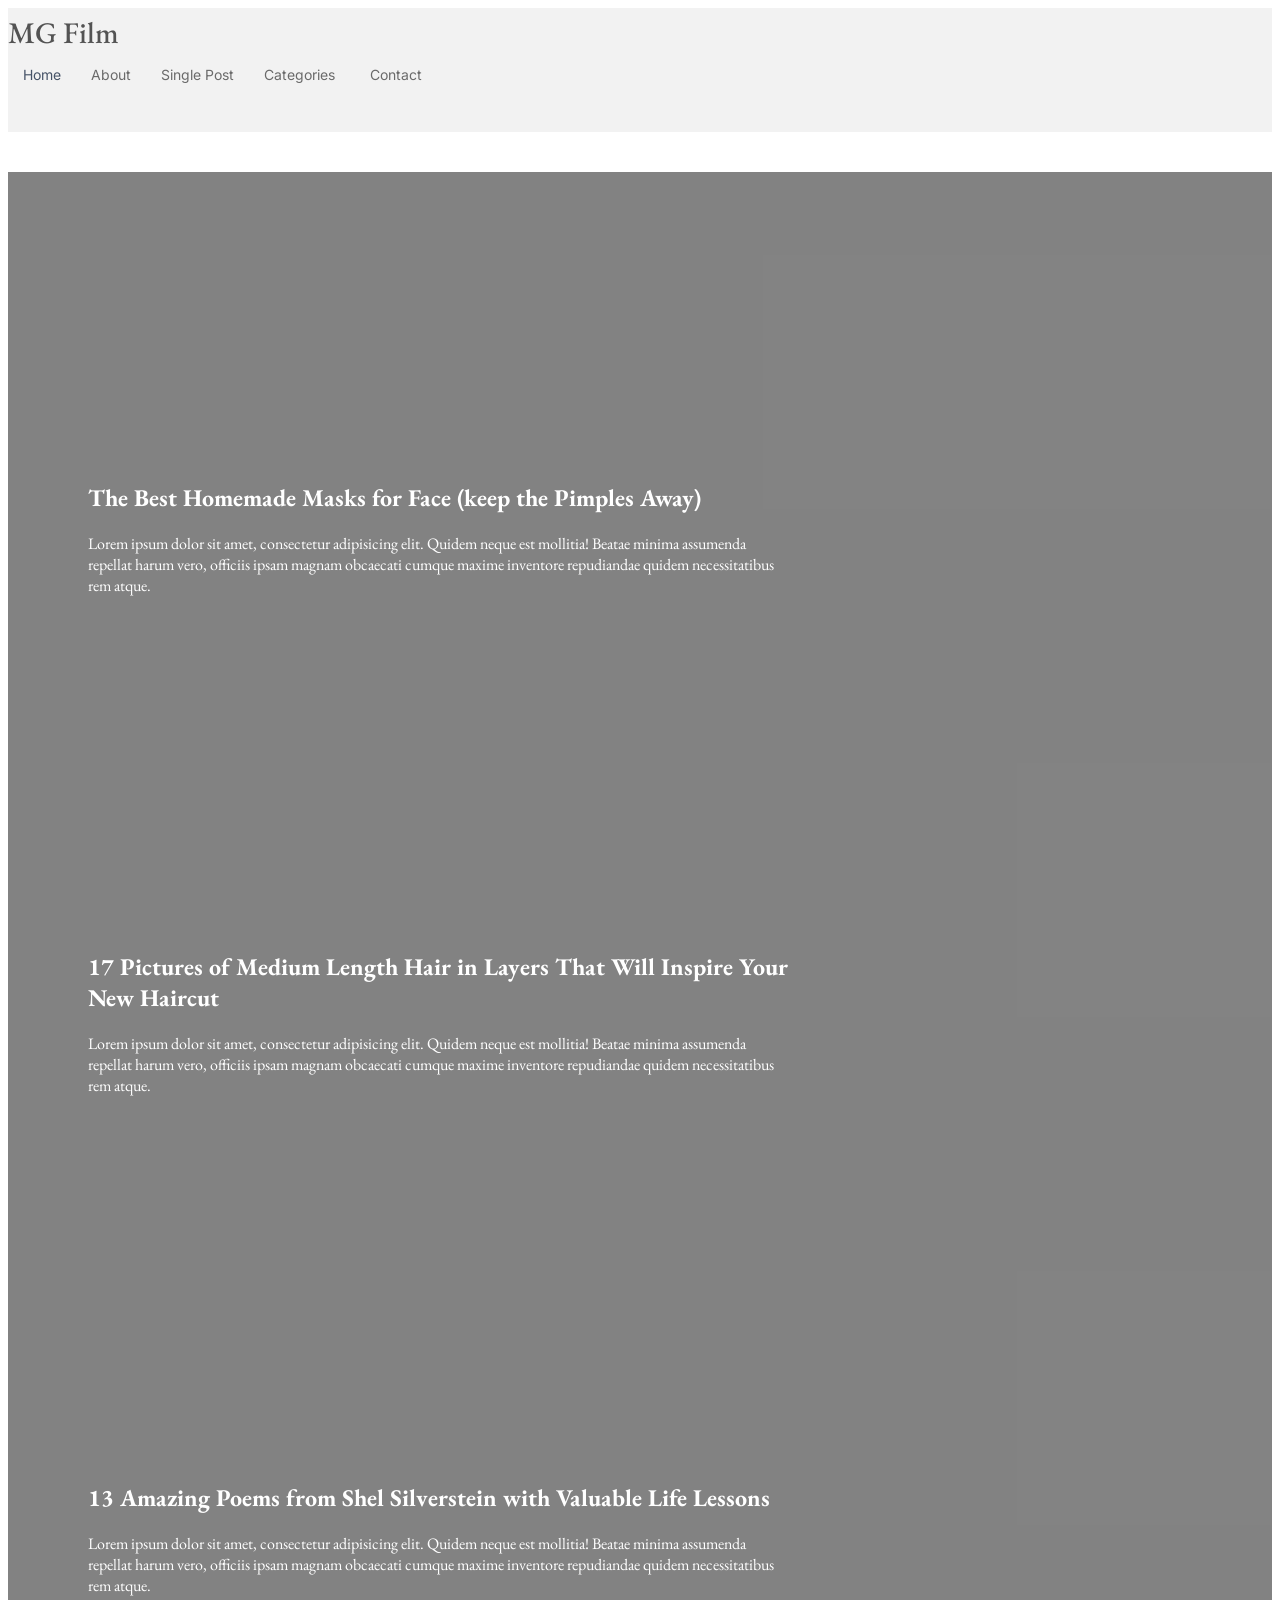
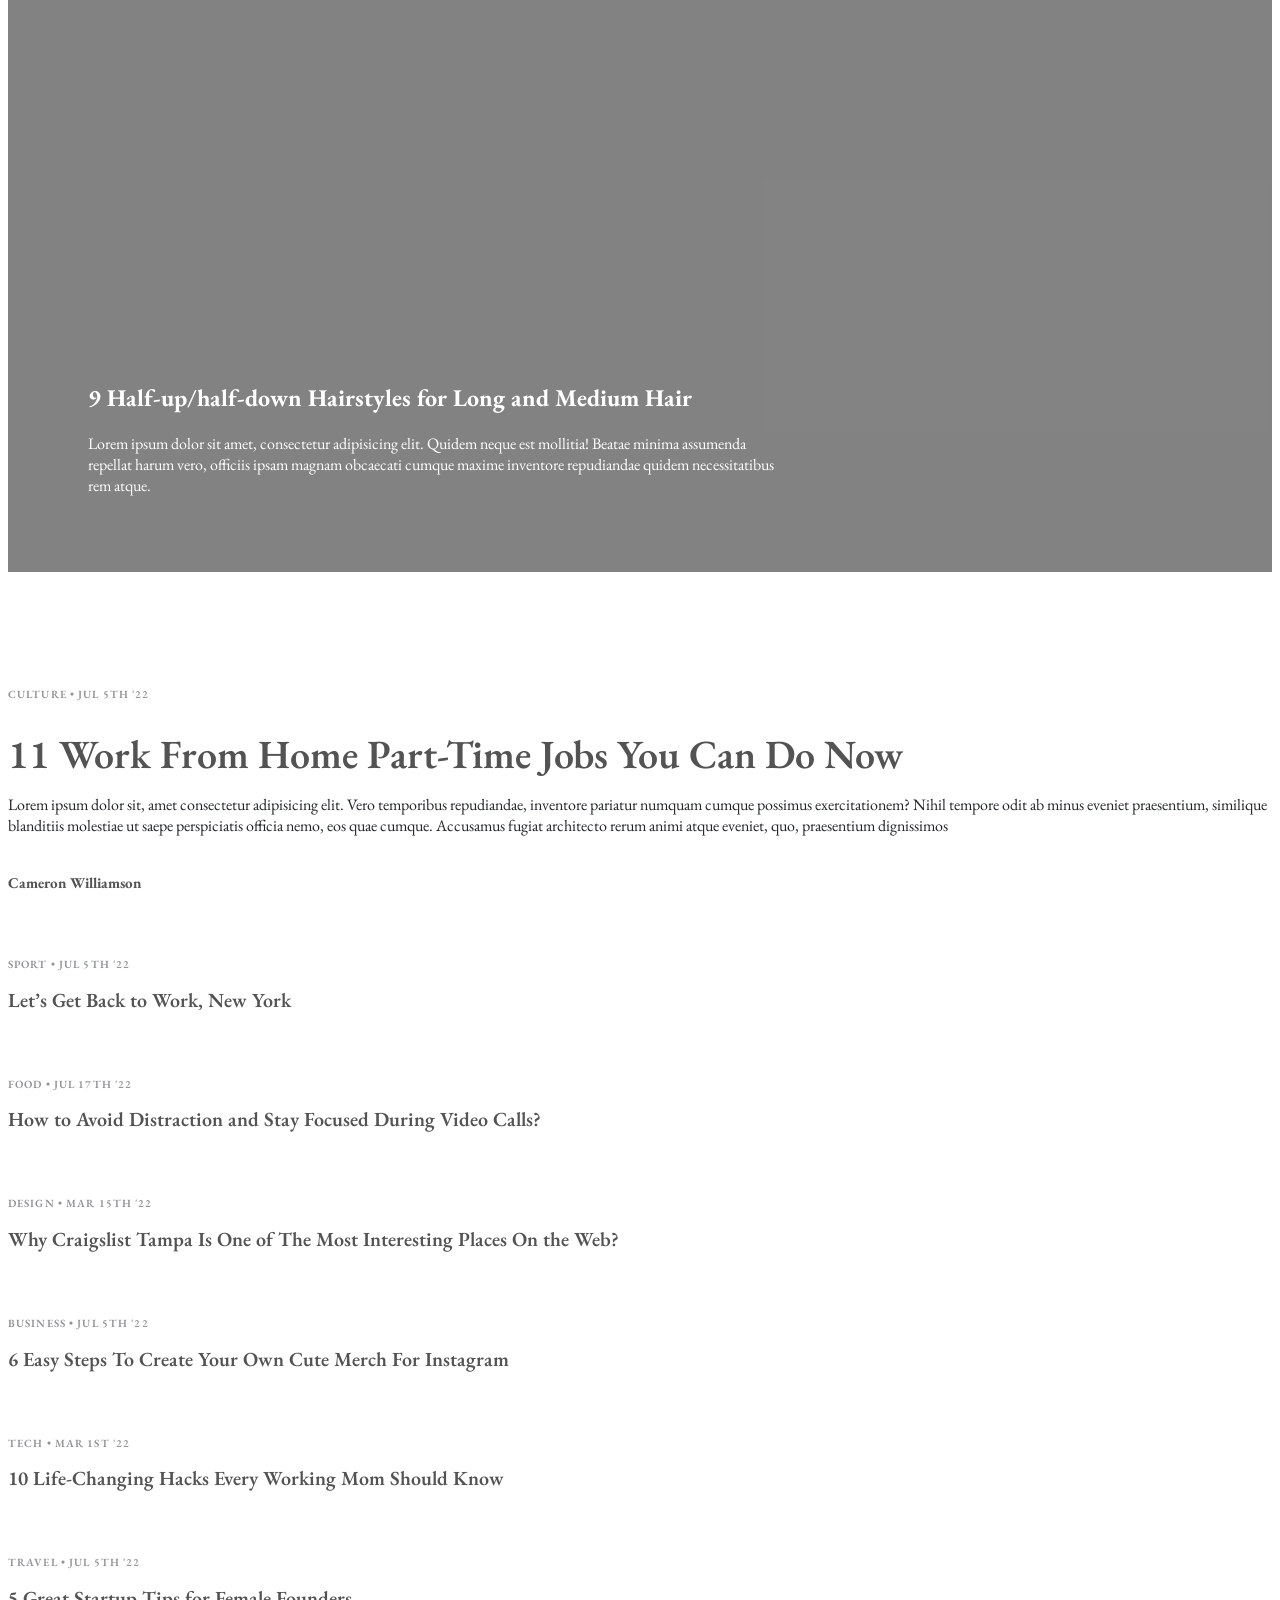
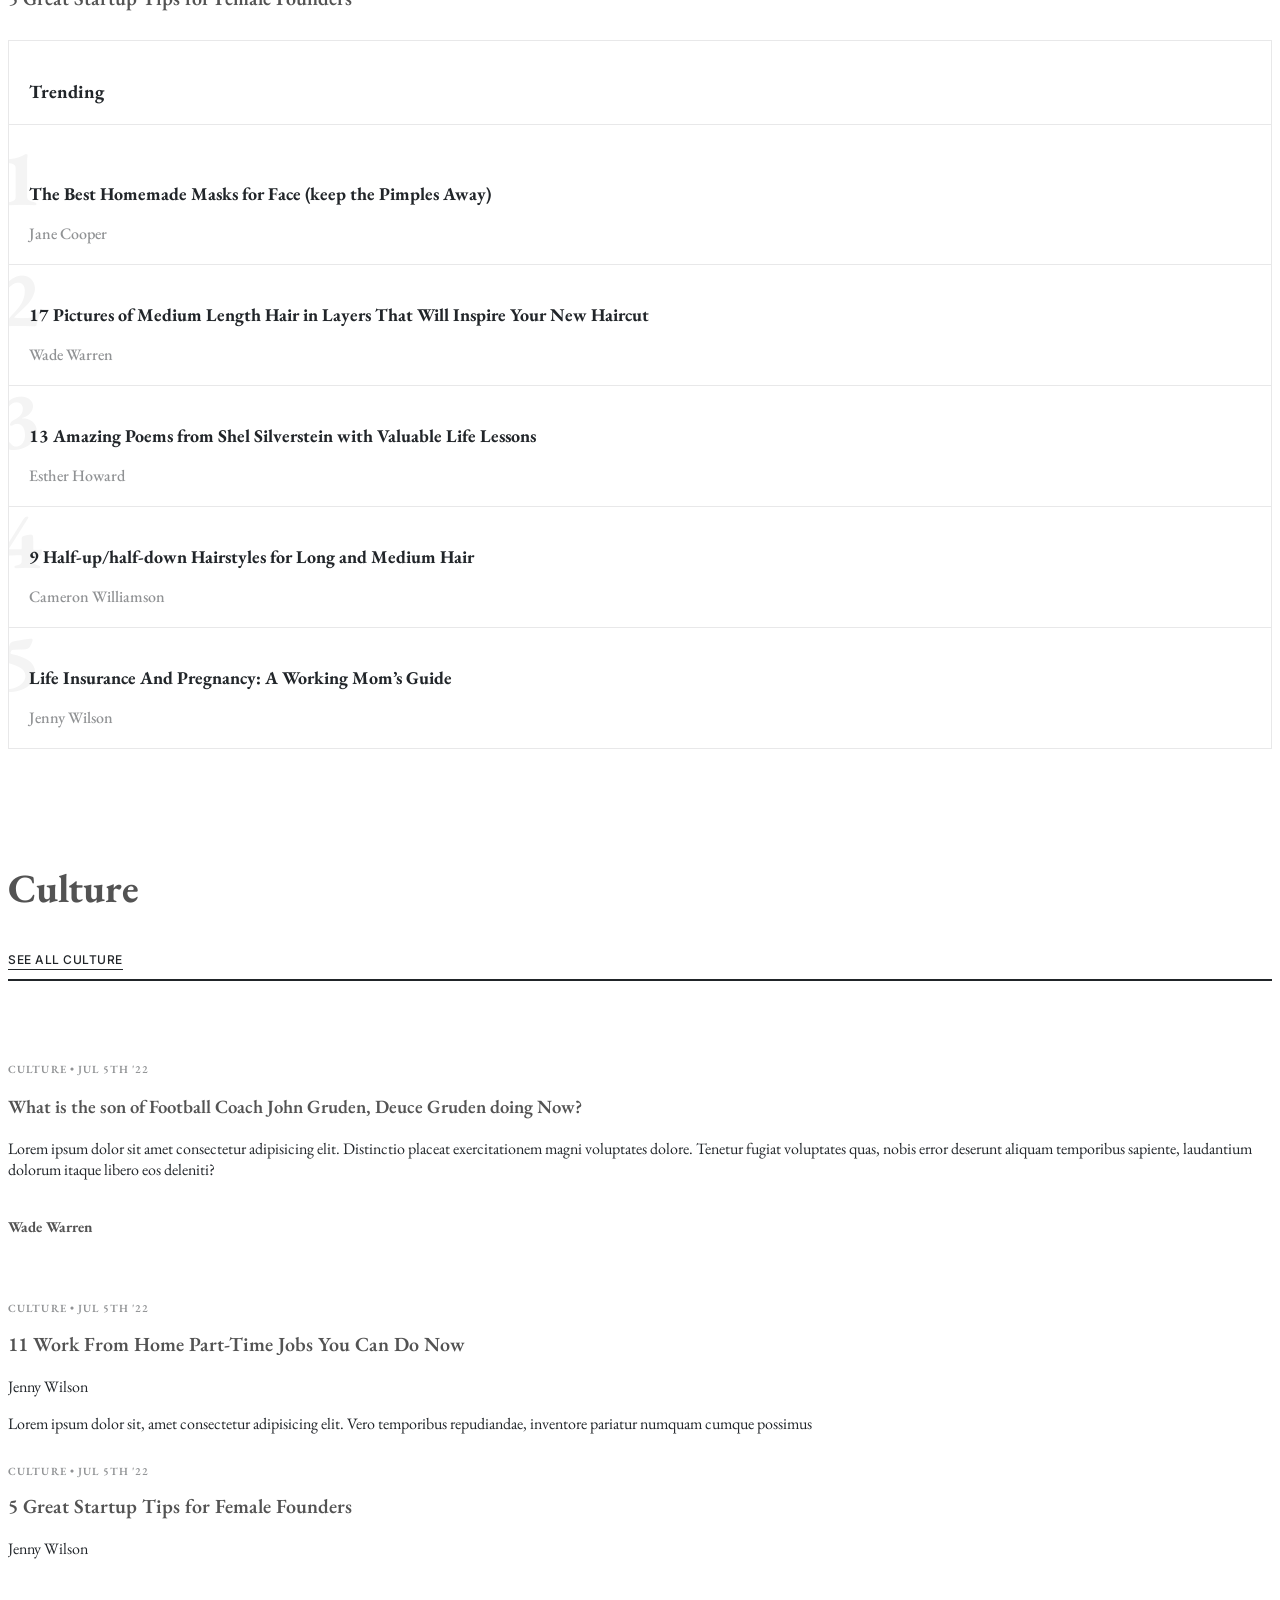
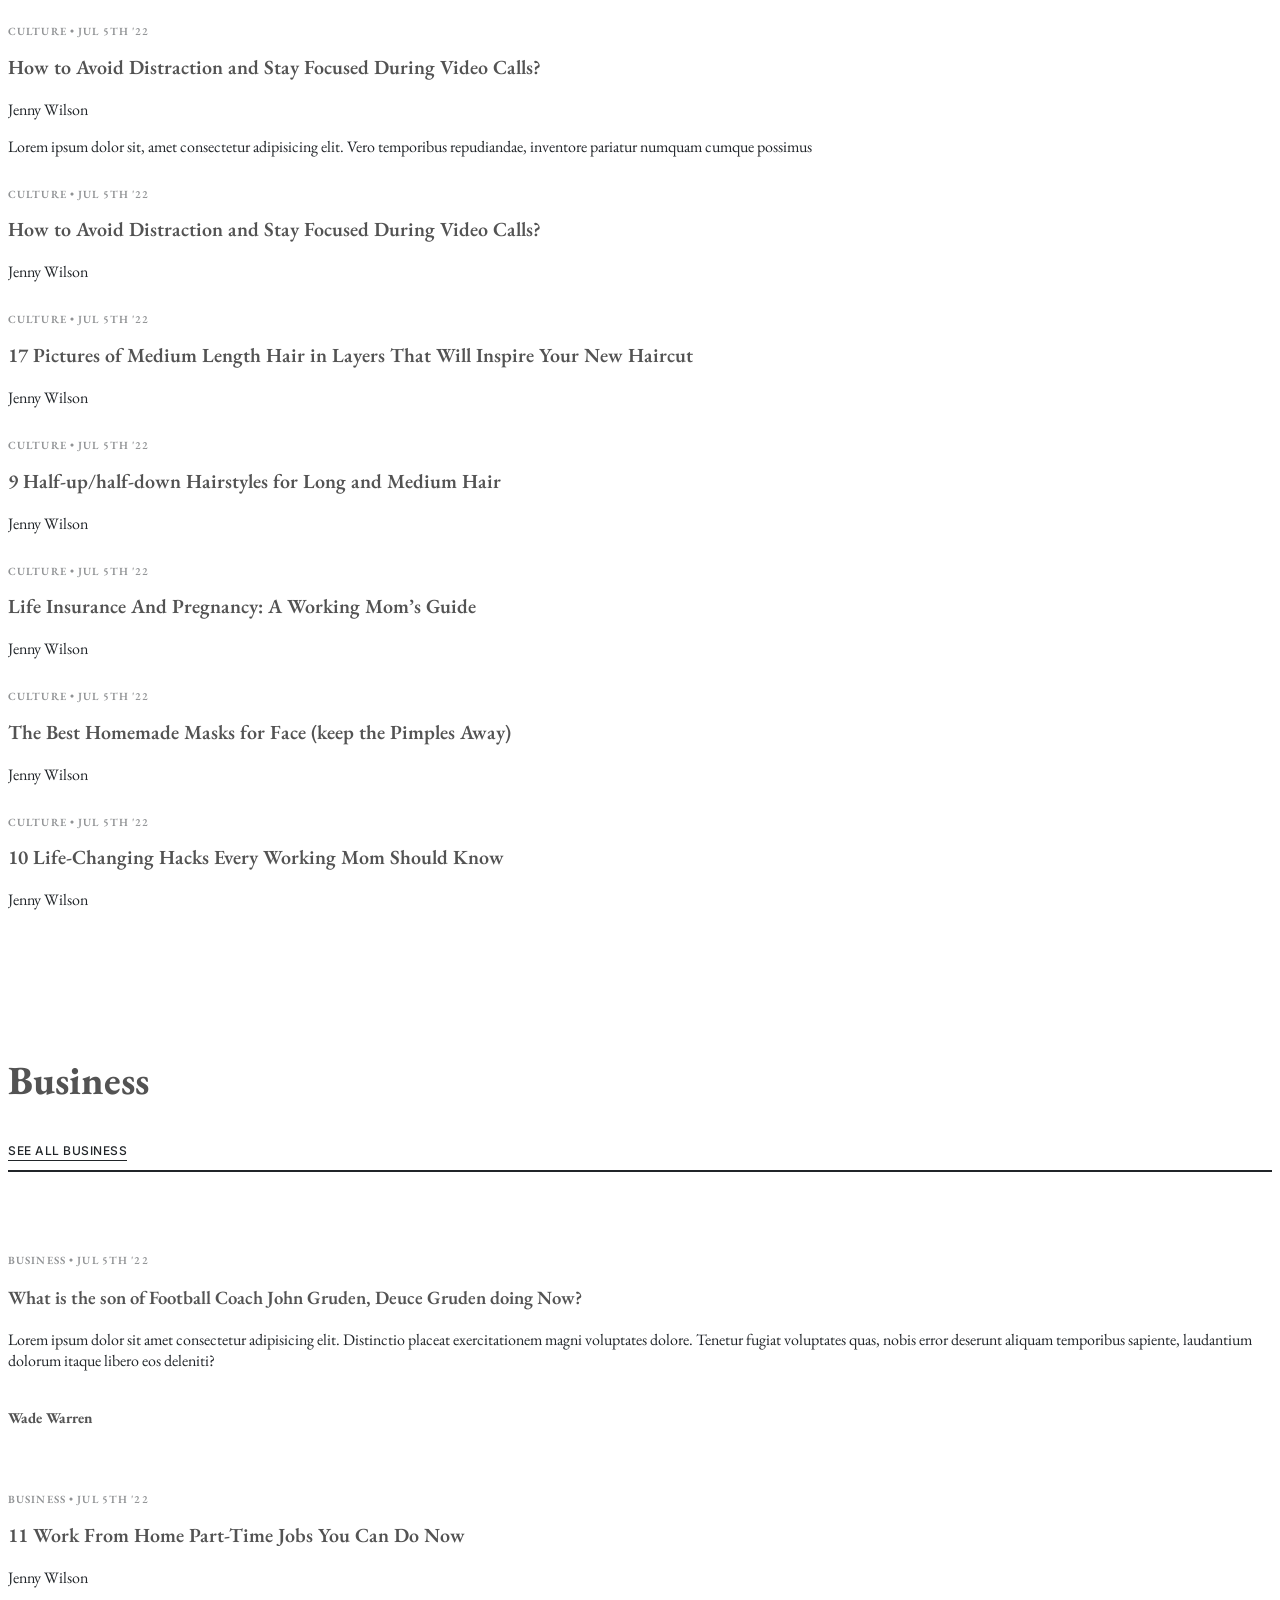
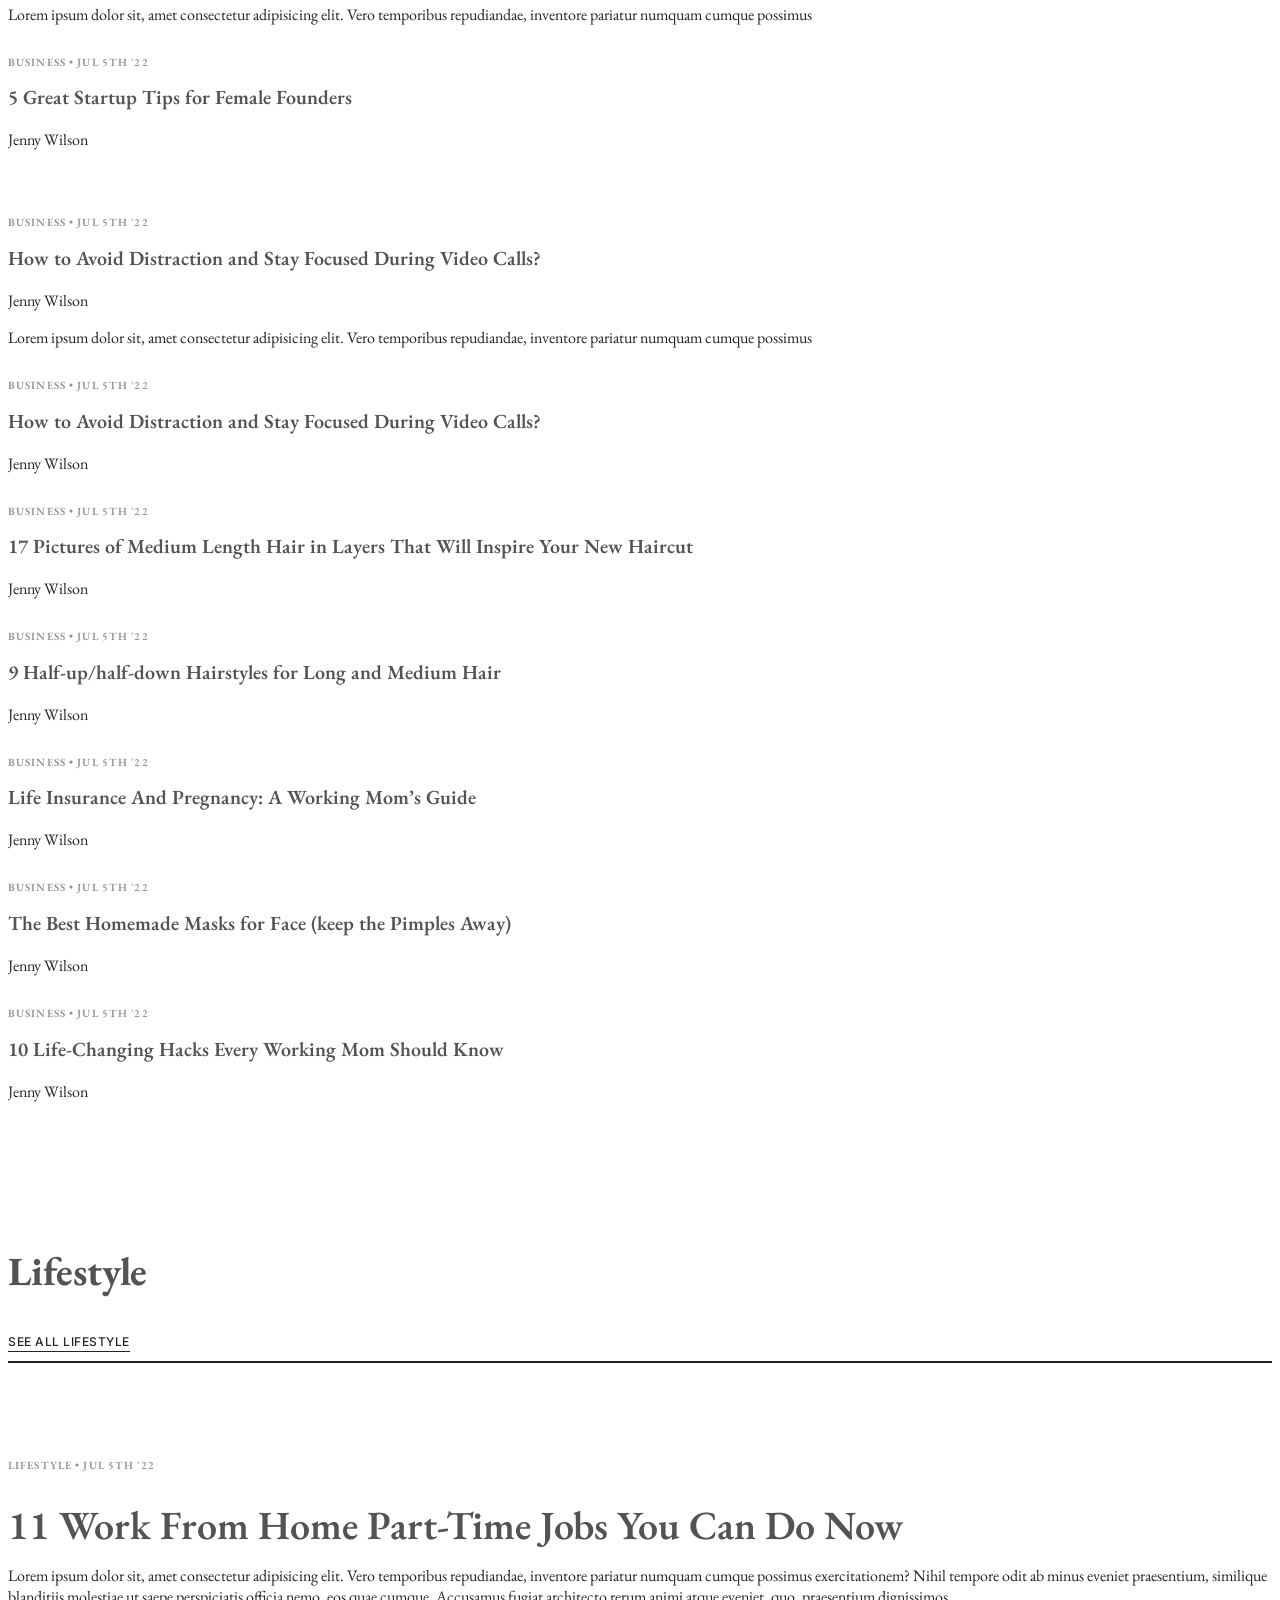
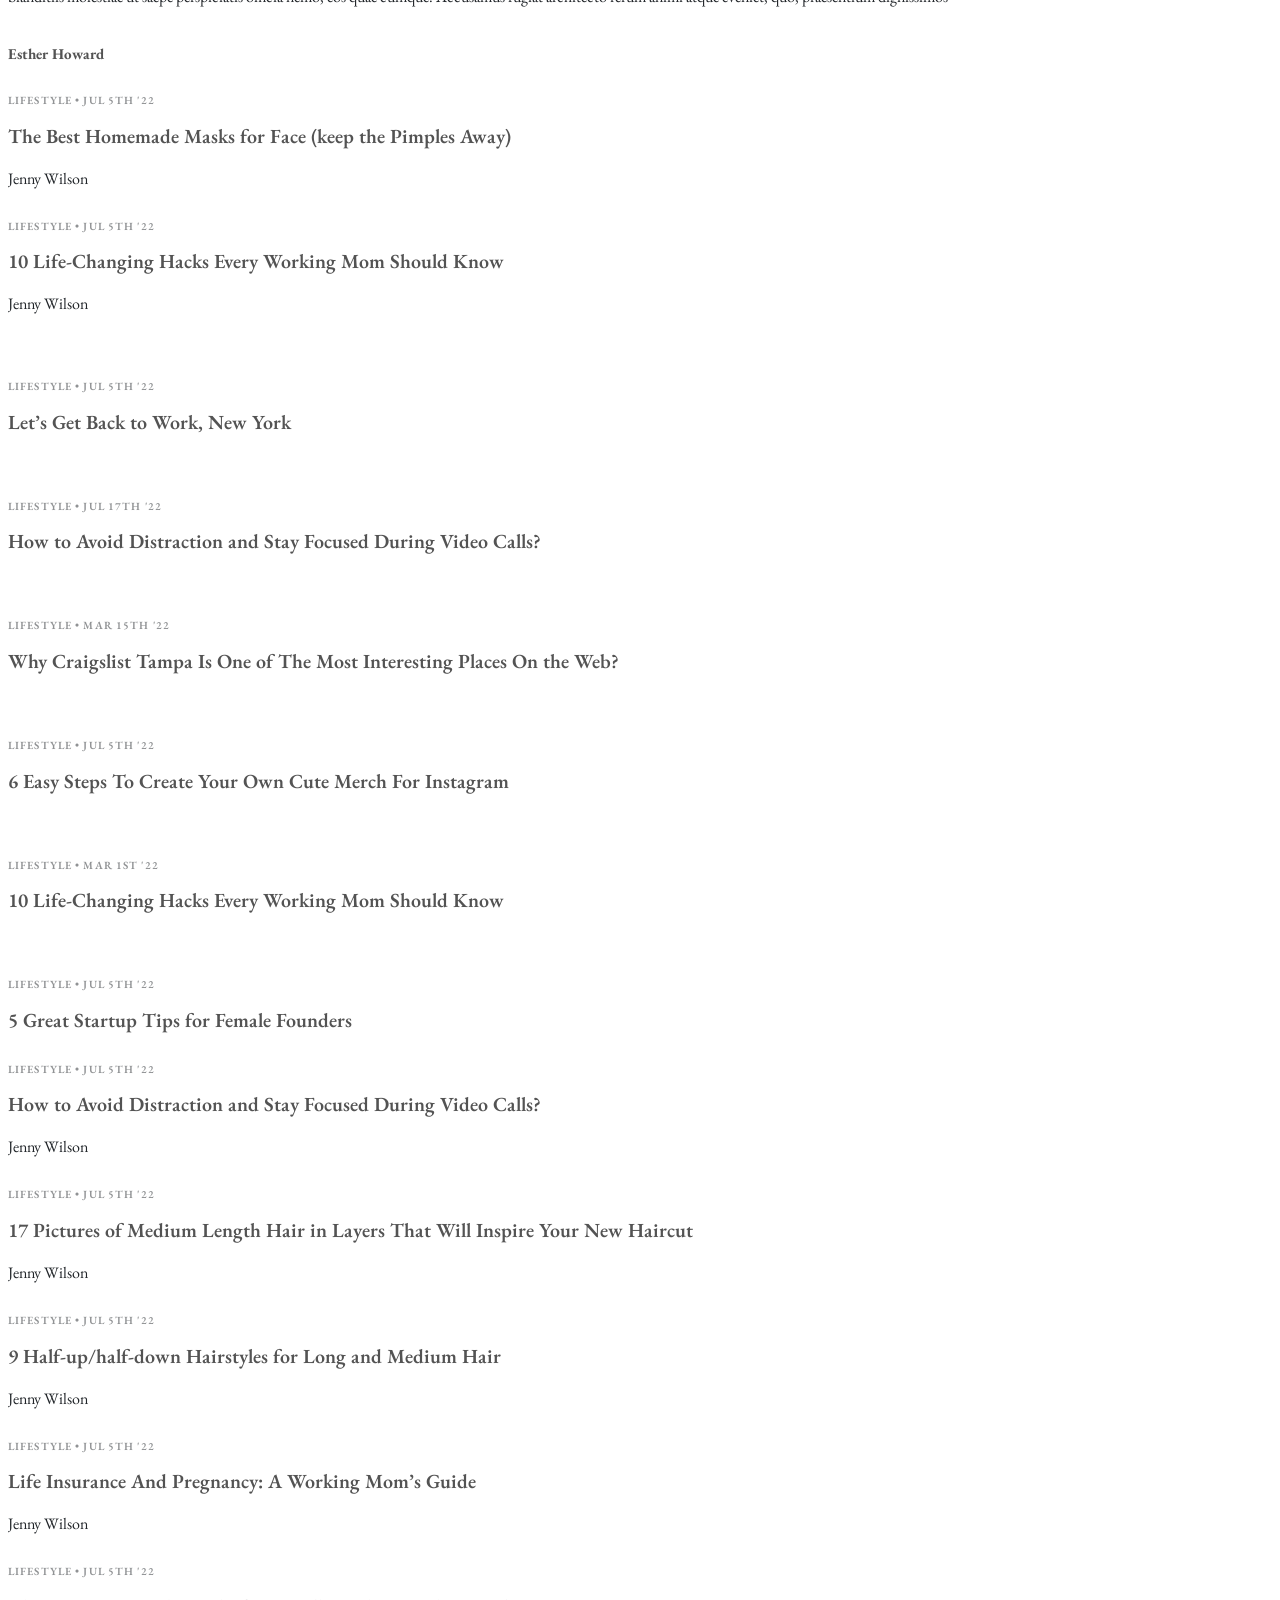
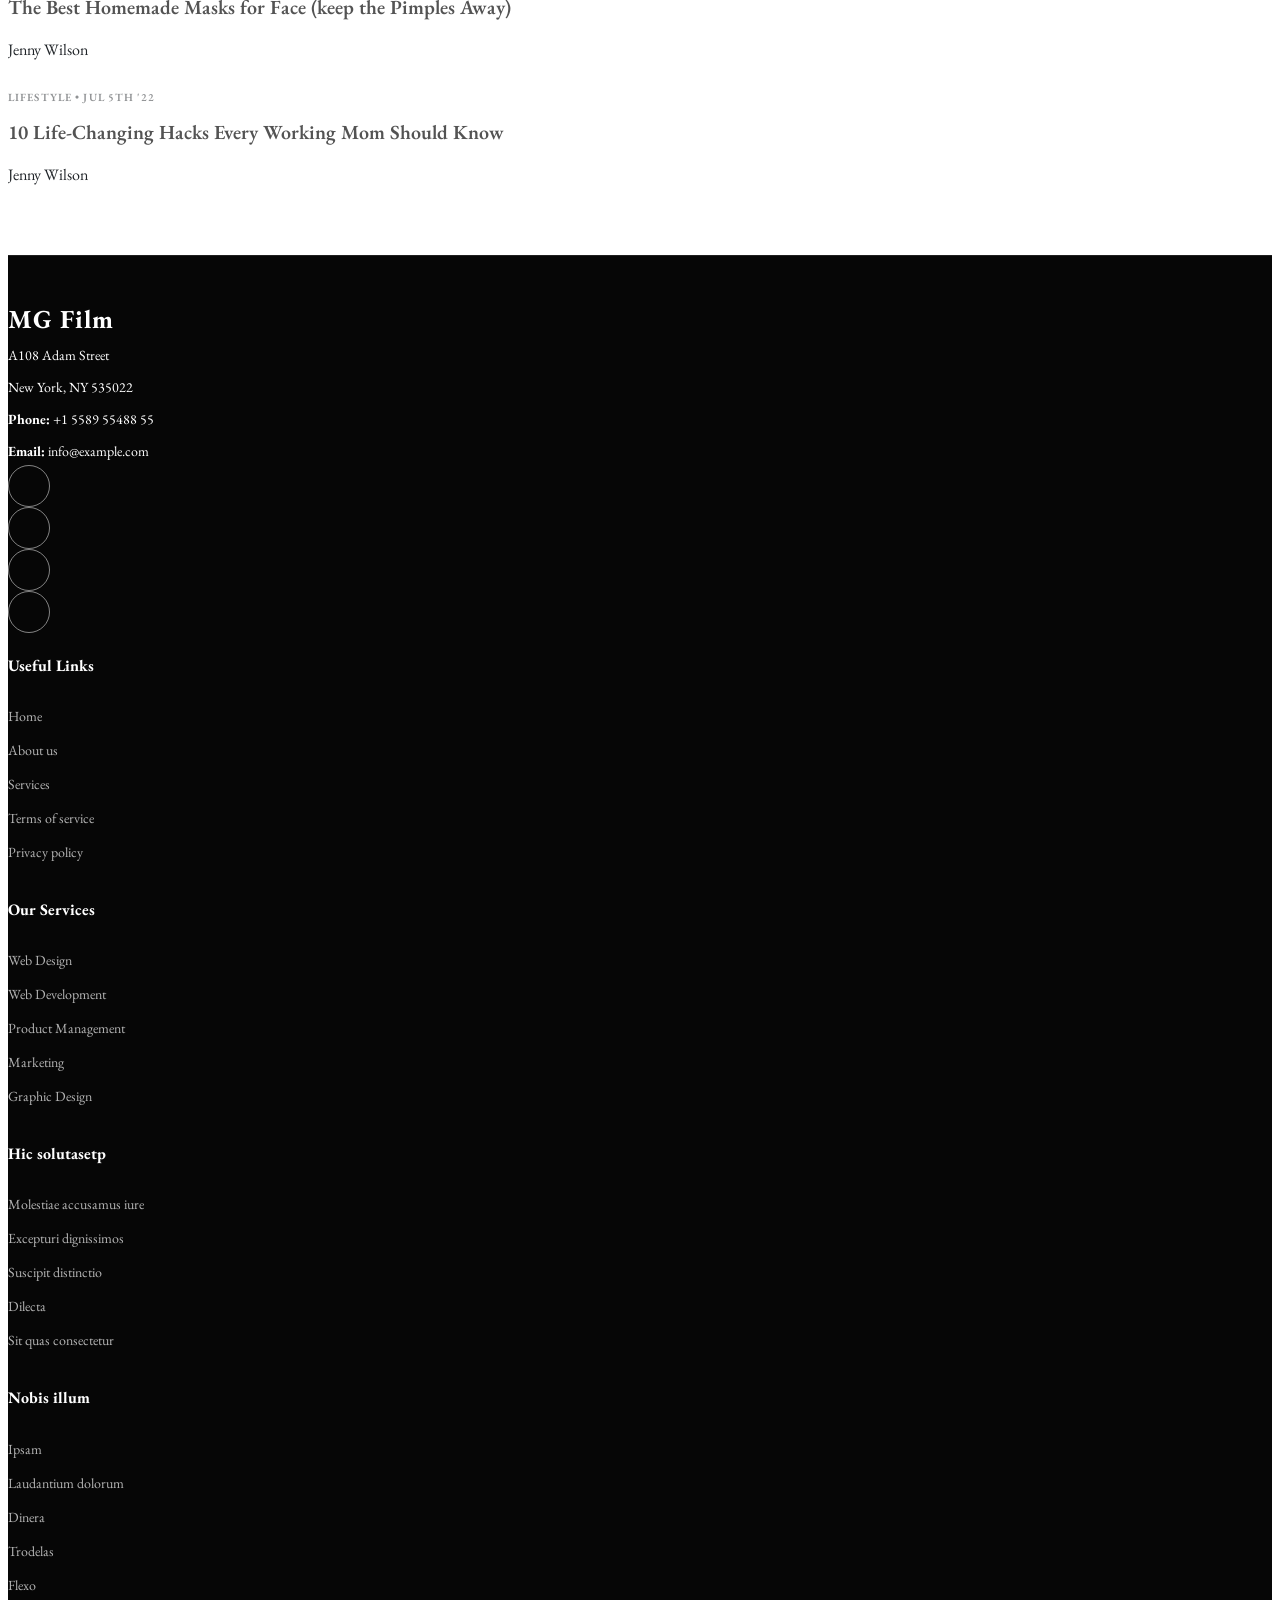
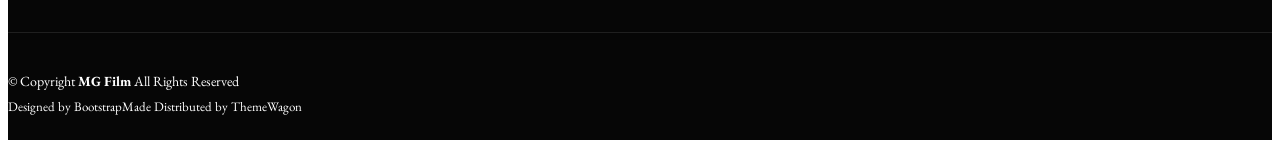
==== index.html @ 48bf92ce "teste sur une basse de donne sql" ====
<!DOCTYPE html>
<html lang="en">
<head>
  <meta charset="utf-8">
  <meta content="width=device-width, initial-scale=1.0" name="viewport">
  <title>MG Film </title>
  <meta name="description" content="">
  <meta name="keywords" content="">

  <!-- Favicons -->
  <link href="assets/img/favicon.png" rel="icon">
  <link href="assets/img/apple-touch-icon.png" rel="apple-touch-icon">

  <!-- Fonts -->
  <link href="https://fonts.googleapis.com" rel="preconnect">
  <link href="https://fonts.gstatic.com" rel="preconnect" crossorigin>
  <link href="https://fonts.googleapis.com/css2?family=Inter:wght@100;200;300;400;500;600;700;800;900&family=EB+Garamond:ital,wght@0,400;0,500;0,600;0,700;0,800;1,400;1,500;1,600;1,700;1,800&display=swap" rel="stylesheet">

  <!-- Vendor CSS Files -->
  <link href="assets/vendor/bootstrap/css/bootstrap.min.css" rel="stylesheet">
  <link href="assets/vendor/bootstrap-icons/bootstrap-icons.css" rel="stylesheet">
  <link href="assets/vendor/aos/aos.css" rel="stylesheet">
  <link href="assets/vendor/swiper/swiper-bundle.min.css" rel="stylesheet">

  <!-- Main CSS File -->
  <link href="assets/css/main.css" rel="stylesheet">

 
</head>

<body class="index-page">

  <header id="header" class="header d-flex align-items-center sticky-top">
    <div class="container position-relative d-flex align-items-center justify-content-between">

      <a href="index.html" class="logo d-flex align-items-center me-auto me-xl-0">
        <!-- Uncomment the line below if you also wish to use an image logo -->
        <!-- <img src="assets/img/logo.png" alt=""> -->
        <h1 class="sitename">MG Film</h1>
      </a>

      <nav id="navmenu" class="navmenu">
        <ul>
          <li><a href="index.html" class="active">Home</a></li>
          <li><a href="about.html">About</a></li>
          <li><a href="single-post.html">Single Post</a></li>
          <li class="dropdown"><a href="#"><span>Categories</span> <i class="bi bi-chevron-down toggle-dropdown"></i></a>
            <ul>
              <li><a href="category.html">Category 1</a></li>
              <li class="dropdown"><a href="#"><span>Deep Dropdown</span> <i class="bi bi-chevron-down toggle-dropdown"></i></a>
                <ul>
                  <li><a href="#">Deep Dropdown 1</a></li>
                  <li><a href="#">Deep Dropdown 2</a></li>
                  <li><a href="#">Deep Dropdown 3</a></li>
                  <li><a href="#">Deep Dropdown 4</a></li>
                  <li><a href="#">Deep Dropdown 5</a></li>
                </ul>
              </li>
              <li><a href="category.html">Category 2</a></li>
              <li><a href="category.html">Category 3</a></li>
              <li><a href="category.html">Category 4</a></li>
            </ul>
          </li>
          <li><a href="contact.html">Contact</a></li>
        </ul>
        <i class="mobile-nav-toggle d-xl-none bi bi-list"></i>
      </nav>

      <div class="header-social-links">
        <a href="#" class="twitter"><i class="bi bi-twitter-x"></i></a>
        <a href="#" class="facebook"><i class="bi bi-facebook"></i></a>
        <a href="#" class="instagram"><i class="bi bi-instagram"></i></a>
        <a href="#" class="linkedin"><i class="bi bi-linkedin"></i></a>
      </div>

    </div>
  </header>

  <main class="main">

    <!-- Slider Section -->
    <section id="slider" class="slider section dark-background">

      <div class="container" data-aos="fade-up" data-aos-delay="100">

        <div class="swiper init-swiper">

          <script type="application/json" class="swiper-config">
            {
              "loop": true,
              "speed": 600,
              "autoplay": {
                "delay": 5000
              },
              "slidesPerView": "auto",
              "centeredSlides": true,
              "pagination": {
                "el": ".swiper-pagination",
                "type": "bullets",
                "clickable": true
              },
              "navigation": {
                "nextEl": ".swiper-button-next",
                "prevEl": ".swiper-button-prev"
              }
            }
          </script>

          <div class="swiper-wrapper">

            <div class="swiper-slide" style="background-image: url('assets/img/post-slide-1.jpg');">
              <div class="content">
                <h2><a href="single-post.html">The Best Homemade Masks for Face (keep the Pimples Away)</a></h2>
                <p>Lorem ipsum dolor sit amet, consectetur adipisicing elit. Quidem neque est mollitia! Beatae minima assumenda repellat harum vero, officiis ipsam magnam obcaecati cumque maxime inventore repudiandae quidem necessitatibus rem atque.</p>
              </div>
            </div>

            <div class="swiper-slide" style="background-image: url('assets/img/post-slide-2.jpg');">
              <div class="content">
                <h2><a href="single-post.html">17 Pictures of Medium Length Hair in Layers That Will Inspire Your New Haircut</a></h2>
                <p>Lorem ipsum dolor sit amet, consectetur adipisicing elit. Quidem neque est mollitia! Beatae minima assumenda repellat harum vero, officiis ipsam magnam obcaecati cumque maxime inventore repudiandae quidem necessitatibus rem atque.</p>
              </div>
            </div>

            <div class="swiper-slide" style="background-image: url('assets/img/post-slide-3.jpg');">
              <div class="content">
                <h2><a href="single-post.html">13 Amazing Poems from Shel Silverstein with Valuable Life Lessons</a></h2>
                <p>Lorem ipsum dolor sit amet, consectetur adipisicing elit. Quidem neque est mollitia! Beatae minima assumenda repellat harum vero, officiis ipsam magnam obcaecati cumque maxime inventore repudiandae quidem necessitatibus rem atque.</p>
              </div>
            </div>

            <div class="swiper-slide" style="background-image: url('assets/img/post-slide-4.jpg');">
              <div class="content">
                <h2><a href="single-post.html">9 Half-up/half-down Hairstyles for Long and Medium Hair</a></h2>
                <p>Lorem ipsum dolor sit amet, consectetur adipisicing elit. Quidem neque est mollitia! Beatae minima assumenda repellat harum vero, officiis ipsam magnam obcaecati cumque maxime inventore repudiandae quidem necessitatibus rem atque.</p>
              </div>
            </div>
          </div>

          <div class="swiper-button-next"></div>
          <div class="swiper-button-prev"></div>

          <div class="swiper-pagination"></div>
        </div>

      </div>

    </section><!-- /Slider Section -->

    <!-- Trending Category Section -->
    <section id="trending-category" class="trending-category section">

      <div class="container" data-aos="fade-up" data-aos-delay="100">

        <div class="container" data-aos="fade-up">
          <div class="row g-5">
            <div class="col-lg-4">

              <div class="post-entry lg">
                <a href="blog-details.html"><img src="assets/img/post-landscape-1.jpg" alt="" class="img-fluid"></a>
                <div class="post-meta"><span class="date">Culture</span> <span class="mx-1">•</span> <span>Jul 5th '22</span></div>
                <h2><a href="blog-details.html">11 Work From Home Part-Time Jobs You Can Do Now</a></h2>
                <p class="mb-4 d-block">Lorem ipsum dolor sit, amet consectetur adipisicing elit. Vero temporibus repudiandae, inventore pariatur numquam cumque possimus exercitationem? Nihil tempore odit ab minus eveniet praesentium, similique blanditiis molestiae ut saepe perspiciatis officia nemo, eos quae cumque. Accusamus fugiat architecto rerum animi atque eveniet, quo, praesentium dignissimos</p>

                <div class="d-flex align-items-center author">
                  <div class="photo"><img src="assets/img/person-1.jpg" alt="" class="img-fluid"></div>
                  <div class="name">
                    <h3 class="m-0 p-0">Cameron Williamson</h3>
                  </div>
                </div>
              </div>

            </div>

            <div class="col-lg-8">
              <div class="row g-5">
                <div class="col-lg-4 border-start custom-border">
                  <div class="post-entry">
                    <a href="blog-details.html"><img src="assets/img/post-landscape-2.jpg" alt="" class="img-fluid"></a>
                    <div class="post-meta"><span class="date">Sport</span> <span class="mx-1">•</span> <span>Jul 5th '22</span></div>
                    <h2><a href="blog-details.html">Let’s Get Back to Work, New York</a></h2>
                  </div>
                  <div class="post-entry">
                    <a href="blog-details.html"><img src="assets/img/post-landscape-5.jpg" alt="" class="img-fluid"></a>
                    <div class="post-meta"><span class="date">Food</span> <span class="mx-1">•</span> <span>Jul 17th '22</span></div>
                    <h2><a href="blog-details.html">How to Avoid Distraction and Stay Focused During Video Calls?</a></h2>
                  </div>
                  <div class="post-entry">
                    <a href="blog-details.html"><img src="assets/img/post-landscape-7.jpg" alt="" class="img-fluid"></a>
                    <div class="post-meta"><span class="date">Design</span> <span class="mx-1">•</span> <span>Mar 15th '22</span></div>
                    <h2><a href="blog-details.html">Why Craigslist Tampa Is One of The Most Interesting Places On the Web?</a></h2>
                  </div>
                </div>
                <div class="col-lg-4 border-start custom-border">
                  <div class="post-entry">
                    <a href="blog-details.html"><img src="assets/img/post-landscape-3.jpg" alt="" class="img-fluid"></a>
                    <div class="post-meta"><span class="date">Business</span> <span class="mx-1">•</span> <span>Jul 5th '22</span></div>
                    <h2><a href="blog-details.html">6 Easy Steps To Create Your Own Cute Merch For Instagram</a></h2>
                  </div>
                  <div class="post-entry">
                    <a href="blog-details.html"><img src="assets/img/post-landscape-6.jpg" alt="" class="img-fluid"></a>
                    <div class="post-meta"><span class="date">Tech</span> <span class="mx-1">•</span> <span>Mar 1st '22</span></div>
                    <h2><a href="blog-details.html">10 Life-Changing Hacks Every Working Mom Should Know</a></h2>
                  </div>
                  <div class="post-entry">
                    <a href="blog-details.html"><img src="assets/img/post-landscape-8.jpg" alt="" class="img-fluid"></a>
                    <div class="post-meta"><span class="date">Travel</span> <span class="mx-1">•</span> <span>Jul 5th '22</span></div>
                    <h2><a href="blog-details.html">5 Great Startup Tips for Female Founders</a></h2>
                  </div>
                </div>

                <!-- Trending Section -->
                <div class="col-lg-4">

                  <div class="trending">
                    <h3>Trending</h3>
                    <ul class="trending-post">
                      <li>
                        <a href="blog-details.html">
                          <span class="number">1</span>
                          <h3>The Best Homemade Masks for Face (keep the Pimples Away)</h3>
                          <span class="author">Jane Cooper</span>
                        </a>
                      </li>
                      <li>
                        <a href="blog-details.html">
                          <span class="number">2</span>
                          <h3>17 Pictures of Medium Length Hair in Layers That Will Inspire Your New Haircut</h3>
                          <span class="author">Wade Warren</span>
                        </a>
                      </li>
                      <li>
                        <a href="blog-details.html">
                          <span class="number">3</span>
                          <h3>13 Amazing Poems from Shel Silverstein with Valuable Life Lessons</h3>
                          <span class="author">Esther Howard</span>
                        </a>
                      </li>
                      <li>
                        <a href="blog-details.html">
                          <span class="number">4</span>
                          <h3>9 Half-up/half-down Hairstyles for Long and Medium Hair</h3>
                          <span class="author">Cameron Williamson</span>
                        </a>
                      </li>
                      <li>
                        <a href="blog-details.html">
                          <span class="number">5</span>
                          <h3>Life Insurance And Pregnancy: A Working Mom’s Guide</h3>
                          <span class="author">Jenny Wilson</span>
                        </a>
                      </li>
                    </ul>
                  </div>

                </div> <!-- End Trending Section -->
              </div>
            </div>

          </div> <!-- End .row -->
        </div>

      </div>

    </section><!-- /Trending Category Section -->

    <!-- Culture Category Section -->
    <section id="culture-category" class="culture-category section">

      <!-- Section Title -->
      <div class="container section-title" data-aos="fade-up">
        <div class="section-title-container d-flex align-items-center justify-content-between">
          <h2>Culture</h2>
          <p><a href="categories.html">See All Culture</a></p>
        </div>
      </div><!-- End Section Title -->

      <div class="container" data-aos="fade-up" data-aos-delay="100">

        <div class="row">
          <div class="col-md-9">

            <div class="d-lg-flex post-entry">
              <a href="blog-details.html" class="me-4 thumbnail mb-4 mb-lg-0 d-inline-block">
                <img src="assets/img/post-landscape-6.jpg" alt="" class="img-fluid">
              </a>
              <div>
                <div class="post-meta"><span class="date">Culture</span> <span class="mx-1">•</span> <span>Jul 5th '22</span></div>
                <h3><a href="blog-details.html">What is the son of Football Coach John Gruden, Deuce Gruden doing Now?</a></h3>
                <p>Lorem ipsum dolor sit amet consectetur adipisicing elit. Distinctio placeat exercitationem magni voluptates dolore. Tenetur fugiat voluptates quas, nobis error deserunt aliquam temporibus sapiente, laudantium dolorum itaque libero eos deleniti?</p>
                <div class="d-flex align-items-center author">
                  <div class="photo"><img src="assets/img/person-2.jpg" alt="" class="img-fluid"></div>
                  <div class="name">
                    <h3 class="m-0 p-0">Wade Warren</h3>
                  </div>
                </div>
              </div>
            </div>

            <div class="row">
              <div class="col-lg-4">
                <div class="post-list border-bottom">
                  <a href="blog-details.html"><img src="assets/img/post-landscape-1.jpg" alt="" class="img-fluid"></a>
                  <div class="post-meta"><span class="date">Culture</span> <span class="mx-1">•</span> <span>Jul 5th '22</span></div>
                  <h2 class="mb-2"><a href="blog-details.html">11 Work From Home Part-Time Jobs You Can Do Now</a></h2>
                  <span class="author mb-3 d-block">Jenny Wilson</span>
                  <p class="mb-4 d-block">Lorem ipsum dolor sit, amet consectetur adipisicing elit. Vero temporibus repudiandae, inventore pariatur numquam cumque possimus</p>
                </div>

                <div class="post-list">
                  <div class="post-meta"><span class="date">Culture</span> <span class="mx-1">•</span> <span>Jul 5th '22</span></div>
                  <h2 class="mb-2"><a href="blog-details.html">5 Great Startup Tips for Female Founders</a></h2>
                  <span class="author mb-3 d-block">Jenny Wilson</span>
                </div>
              </div>
              <div class="col-lg-8">
                <div class="post-list">
                  <a href="blog-details.html"><img src="assets/img/post-landscape-2.jpg" alt="" class="img-fluid"></a>
                  <div class="post-meta"><span class="date">Culture</span> <span class="mx-1">•</span> <span>Jul 5th '22</span></div>
                  <h2 class="mb-2"><a href="blog-details.html">How to Avoid Distraction and Stay Focused During Video Calls?</a></h2>
                  <span class="author mb-3 d-block">Jenny Wilson</span>
                  <p class="mb-4 d-block">Lorem ipsum dolor sit, amet consectetur adipisicing elit. Vero temporibus repudiandae, inventore pariatur numquam cumque possimus</p>
                </div>
              </div>
            </div>
          </div>

          <div class="col-md-3">
            <div class="post-list border-bottom">
              <div class="post-meta"><span class="date">Culture</span> <span class="mx-1">•</span> <span>Jul 5th '22</span></div>
              <h2 class="mb-2"><a href="blog-details.html">How to Avoid Distraction and Stay Focused During Video Calls?</a></h2>
              <span class="author mb-3 d-block">Jenny Wilson</span>
            </div>

            <div class="post-list border-bottom">
              <div class="post-meta"><span class="date">Culture</span> <span class="mx-1">•</span> <span>Jul 5th '22</span></div>
              <h2 class="mb-2"><a href="blog-details.html">17 Pictures of Medium Length Hair in Layers That Will Inspire Your New Haircut</a></h2>
              <span class="author mb-3 d-block">Jenny Wilson</span>
            </div>

            <div class="post-list border-bottom">
              <div class="post-meta"><span class="date">Culture</span> <span class="mx-1">•</span> <span>Jul 5th '22</span></div>
              <h2 class="mb-2"><a href="blog-details.html">9 Half-up/half-down Hairstyles for Long and Medium Hair</a></h2>
              <span class="author mb-3 d-block">Jenny Wilson</span>
            </div>

            <div class="post-list border-bottom">
              <div class="post-meta"><span class="date">Culture</span> <span class="mx-1">•</span> <span>Jul 5th '22</span></div>
              <h2 class="mb-2"><a href="blog-details.html">Life Insurance And Pregnancy: A Working Mom’s Guide</a></h2>
              <span class="author mb-3 d-block">Jenny Wilson</span>
            </div>

            <div class="post-list border-bottom">
              <div class="post-meta"><span class="date">Culture</span> <span class="mx-1">•</span> <span>Jul 5th '22</span></div>
              <h2 class="mb-2"><a href="blog-details.html">The Best Homemade Masks for Face (keep the Pimples Away)</a></h2>
              <span class="author mb-3 d-block">Jenny Wilson</span>
            </div>

            <div class="post-list border-bottom">
              <div class="post-meta"><span class="date">Culture</span> <span class="mx-1">•</span> <span>Jul 5th '22</span></div>
              <h2 class="mb-2"><a href="blog-details.html">10 Life-Changing Hacks Every Working Mom Should Know</a></h2>
              <span class="author mb-3 d-block">Jenny Wilson</span>
            </div>
          </div>
        </div>

      </div>

    </section><!-- /Culture Category Section -->

    <!-- Business Category Section -->
    <section id="business-category" class="business-category section">

      <!-- Section Title -->
      <div class="container section-title" data-aos="fade-up">
        <div class="section-title-container d-flex align-items-center justify-content-between">
          <h2>Business</h2>
          <p><a href="categories.html">See All Business</a></p>
        </div>
      </div><!-- End Section Title -->

      <div class="container" data-aos="fade-up" data-aos-delay="100">

        <div class="row">
          <div class="col-md-9 order-md-2">

            <div class="d-lg-flex post-entry">
              <a href="blog-details.html" class="me-4 thumbnail d-inline-block mb-4 mb-lg-0">
                <img src="assets/img/post-landscape-3.jpg" alt="" class="img-fluid">
              </a>
              <div>
                <div class="post-meta"><span class="date">Business</span> <span class="mx-1">•</span> <span>Jul 5th '22</span></div>
                <h3><a href="blog-details.html">What is the son of Football Coach John Gruden, Deuce Gruden doing Now?</a></h3>
                <p>Lorem ipsum dolor sit amet consectetur adipisicing elit. Distinctio placeat exercitationem magni voluptates dolore. Tenetur fugiat voluptates quas, nobis error deserunt aliquam temporibus sapiente, laudantium dolorum itaque libero eos deleniti?</p>
                <div class="d-flex align-items-center author">
                  <div class="photo"><img src="assets/img/person-4.jpg" alt="" class="img-fluid"></div>
                  <div class="name">
                    <h3 class="m-0 p-0">Wade Warren</h3>
                  </div>
                </div>
              </div>
            </div>

            <div class="row">
              <div class="col-lg-4">
                <div class="post-list border-bottom">
                  <a href="blog-details.html"><img src="assets/img/post-landscape-5.jpg" alt="" class="img-fluid"></a>
                  <div class="post-meta"><span class="date">Business</span> <span class="mx-1">•</span> <span>Jul 5th '22</span></div>
                  <h2 class="mb-2"><a href="blog-details.html">11 Work From Home Part-Time Jobs You Can Do Now</a></h2>
                  <span class="author mb-3 d-block">Jenny Wilson</span>
                  <p class="mb-4 d-block">Lorem ipsum dolor sit, amet consectetur adipisicing elit. Vero temporibus repudiandae, inventore pariatur numquam cumque possimus</p>
                </div>

                <div class="post-list">
                  <div class="post-meta"><span class="date">Business</span> <span class="mx-1">•</span> <span>Jul 5th '22</span></div>
                  <h2 class="mb-2"><a href="blog-details.html">5 Great Startup Tips for Female Founders</a></h2>
                  <span class="author mb-3 d-block">Jenny Wilson</span>
                </div>
              </div>
              <div class="col-lg-8">
                <div class="post-list">
                  <a href="blog-details.html"><img src="assets/img/post-landscape-7.jpg" alt="" class="img-fluid"></a>
                  <div class="post-meta"><span class="date">Business</span> <span class="mx-1">•</span> <span>Jul 5th '22</span></div>
                  <h2 class="mb-2"><a href="blog-details.html">How to Avoid Distraction and Stay Focused During Video Calls?</a></h2>
                  <span class="author mb-3 d-block">Jenny Wilson</span>
                  <p class="mb-4 d-block">Lorem ipsum dolor sit, amet consectetur adipisicing elit. Vero temporibus repudiandae, inventore pariatur numquam cumque possimus</p>
                </div>
              </div>
            </div>
          </div>
          <div class="col-md-3">
            <div class="post-list border-bottom">
              <div class="post-meta"><span class="date">Business</span> <span class="mx-1">•</span> <span>Jul 5th '22</span></div>
              <h2 class="mb-2"><a href="blog-details.html">How to Avoid Distraction and Stay Focused During Video Calls?</a></h2>
              <span class="author mb-3 d-block">Jenny Wilson</span>
            </div>

            <div class="post-list border-bottom">
              <div class="post-meta"><span class="date">Business</span> <span class="mx-1">•</span> <span>Jul 5th '22</span></div>
              <h2 class="mb-2"><a href="blog-details.html">17 Pictures of Medium Length Hair in Layers That Will Inspire Your New Haircut</a></h2>
              <span class="author mb-3 d-block">Jenny Wilson</span>
            </div>

            <div class="post-list border-bottom">
              <div class="post-meta"><span class="date">Business</span> <span class="mx-1">•</span> <span>Jul 5th '22</span></div>
              <h2 class="mb-2"><a href="blog-details.html">9 Half-up/half-down Hairstyles for Long and Medium Hair</a></h2>
              <span class="author mb-3 d-block">Jenny Wilson</span>
            </div>

            <div class="post-list border-bottom">
              <div class="post-meta"><span class="date">Business</span> <span class="mx-1">•</span> <span>Jul 5th '22</span></div>
              <h2 class="mb-2"><a href="blog-details.html">Life Insurance And Pregnancy: A Working Mom’s Guide</a></h2>
              <span class="author mb-3 d-block">Jenny Wilson</span>
            </div>

            <div class="post-list border-bottom">
              <div class="post-meta"><span class="date">Business</span> <span class="mx-1">•</span> <span>Jul 5th '22</span></div>
              <h2 class="mb-2"><a href="blog-details.html">The Best Homemade Masks for Face (keep the Pimples Away)</a></h2>
              <span class="author mb-3 d-block">Jenny Wilson</span>
            </div>

            <div class="post-list border-bottom">
              <div class="post-meta"><span class="date">Business</span> <span class="mx-1">•</span> <span>Jul 5th '22</span></div>
              <h2 class="mb-2"><a href="blog-details.html">10 Life-Changing Hacks Every Working Mom Should Know</a></h2>
              <span class="author mb-3 d-block">Jenny Wilson</span>
            </div>
          </div>
        </div>

      </div>

    </section><!-- /Business Category Section -->

    <!-- Lifestyle Category Section -->
    <section id="lifestyle-category" class="lifestyle-category section">

      <!-- Section Title -->
      <div class="container section-title" data-aos="fade-up">
        <div class="section-title-container d-flex align-items-center justify-content-between">
          <h2>Lifestyle</h2>
          <p><a href="categories.html">See All Lifestyle</a></p>
        </div>
      </div><!-- End Section Title -->

      <div class="container" data-aos="fade-up" data-aos-delay="100">

        <div class="row g-5">
          <div class="col-lg-4">
            <div class="post-list lg">
              <a href="blog-details.html"><img src="assets/img/post-landscape-8.jpg" alt="" class="img-fluid"></a>
              <div class="post-meta"><span class="date">Lifestyle</span> <span class="mx-1">•</span> <span>Jul 5th '22</span></div>
              <h2><a href="blog-details.html">11 Work From Home Part-Time Jobs You Can Do Now</a></h2>
              <p class="mb-4 d-block">Lorem ipsum dolor sit, amet consectetur adipisicing elit. Vero temporibus repudiandae, inventore pariatur numquam cumque possimus exercitationem? Nihil tempore odit ab minus eveniet praesentium, similique blanditiis molestiae ut saepe perspiciatis officia nemo, eos quae cumque. Accusamus fugiat architecto rerum animi atque eveniet, quo, praesentium dignissimos</p>

              <div class="d-flex align-items-center author">
                <div class="photo"><img src="assets/img/person-7.jpg" alt="" class="img-fluid"></div>
                <div class="name">
                  <h3 class="m-0 p-0">Esther Howard</h3>
                </div>
              </div>
            </div>

            <div class="post-list border-bottom">
              <div class="post-meta"><span class="date">Lifestyle</span> <span class="mx-1">•</span> <span>Jul 5th '22</span></div>
              <h2 class="mb-2"><a href="blog-details.html">The Best Homemade Masks for Face (keep the Pimples Away)</a></h2>
              <span class="author mb-3 d-block">Jenny Wilson</span>
            </div>

            <div class="post-list">
              <div class="post-meta"><span class="date">Lifestyle</span> <span class="mx-1">•</span> <span>Jul 5th '22</span></div>
              <h2 class="mb-2"><a href="blog-details.html">10 Life-Changing Hacks Every Working Mom Should Know</a></h2>
              <span class="author mb-3 d-block">Jenny Wilson</span>
            </div>

          </div>

          <div class="col-lg-8">
            <div class="row g-5">
              <div class="col-lg-4 border-start custom-border">
                <div class="post-list">
                  <a href="blog-details.html"><img src="assets/img/post-landscape-6.jpg" alt="" class="img-fluid"></a>
                  <div class="post-meta"><span class="date">Lifestyle</span> <span class="mx-1">•</span> <span>Jul 5th '22</span></div>
                  <h2><a href="blog-details.html">Let’s Get Back to Work, New York</a></h2>
                </div>
                <div class="post-list">
                  <a href="blog-details.html"><img src="assets/img/post-landscape-5.jpg" alt="" class="img-fluid"></a>
                  <div class="post-meta"><span class="date">Lifestyle</span> <span class="mx-1">•</span> <span>Jul 17th '22</span></div>
                  <h2><a href="blog-details.html">How to Avoid Distraction and Stay Focused During Video Calls?</a></h2>
                </div>
                <div class="post-list">
                  <a href="blog-details.html"><img src="assets/img/post-landscape-4.jpg" alt="" class="img-fluid"></a>
                  <div class="post-meta"><span class="date">Lifestyle</span> <span class="mx-1">•</span> <span>Mar 15th '22</span></div>
                  <h2><a href="blog-details.html">Why Craigslist Tampa Is One of The Most Interesting Places On the Web?</a></h2>
                </div>
              </div>
              <div class="col-lg-4 border-start custom-border">
                <div class="post-list">
                  <a href="blog-details.html"><img src="assets/img/post-landscape-3.jpg" alt="" class="img-fluid"></a>
                  <div class="post-meta"><span class="date">Lifestyle</span> <span class="mx-1">•</span> <span>Jul 5th '22</span></div>
                  <h2><a href="blog-details.html">6 Easy Steps To Create Your Own Cute Merch For Instagram</a></h2>
                </div>
                <div class="post-list">
                  <a href="blog-details.html"><img src="assets/img/post-landscape-2.jpg" alt="" class="img-fluid"></a>
                  <div class="post-meta"><span class="date">Lifestyle</span> <span class="mx-1">•</span> <span>Mar 1st '22</span></div>
                  <h2><a href="blog-details.html">10 Life-Changing Hacks Every Working Mom Should Know</a></h2>
                </div>
                <div class="post-list">
                  <a href="blog-details.html"><img src="assets/img/post-landscape-1.jpg" alt="" class="img-fluid"></a>
                  <div class="post-meta"><span class="date">Lifestyle</span> <span class="mx-1">•</span> <span>Jul 5th '22</span></div>
                  <h2><a href="blog-details.html">5 Great Startup Tips for Female Founders</a></h2>
                </div>
              </div>
              <div class="col-lg-4">

                <div class="post-list border-bottom">
                  <div class="post-meta"><span class="date">Lifestyle</span> <span class="mx-1">•</span> <span>Jul 5th '22</span></div>
                  <h2 class="mb-2"><a href="blog-details.html">How to Avoid Distraction and Stay Focused During Video Calls?</a></h2>
                  <span class="author mb-3 d-block">Jenny Wilson</span>
                </div>

                <div class="post-list border-bottom">
                  <div class="post-meta"><span class="date">Lifestyle</span> <span class="mx-1">•</span> <span>Jul 5th '22</span></div>
                  <h2 class="mb-2"><a href="blog-details.html">17 Pictures of Medium Length Hair in Layers That Will Inspire Your New Haircut</a></h2>
                  <span class="author mb-3 d-block">Jenny Wilson</span>
                </div>

                <div class="post-list border-bottom">
                  <div class="post-meta"><span class="date">Lifestyle</span> <span class="mx-1">•</span> <span>Jul 5th '22</span></div>
                  <h2 class="mb-2"><a href="blog-details.html">9 Half-up/half-down Hairstyles for Long and Medium Hair</a></h2>
                  <span class="author mb-3 d-block">Jenny Wilson</span>
                </div>

                <div class="post-list border-bottom">
                  <div class="post-meta"><span class="date">Lifestyle</span> <span class="mx-1">•</span> <span>Jul 5th '22</span></div>
                  <h2 class="mb-2"><a href="blog-details.html">Life Insurance And Pregnancy: A Working Mom’s Guide</a></h2>
                  <span class="author mb-3 d-block">Jenny Wilson</span>
                </div>

                <div class="post-list border-bottom">
                  <div class="post-meta"><span class="date">Lifestyle</span> <span class="mx-1">•</span> <span>Jul 5th '22</span></div>
                  <h2 class="mb-2"><a href="blog-details.html">The Best Homemade Masks for Face (keep the Pimples Away)</a></h2>
                  <span class="author mb-3 d-block">Jenny Wilson</span>
                </div>

                <div class="post-list border-bottom">
                  <div class="post-meta"><span class="date">Lifestyle</span> <span class="mx-1">•</span> <span>Jul 5th '22</span></div>
                  <h2 class="mb-2"><a href="blog-details.html">10 Life-Changing Hacks Every Working Mom Should Know</a></h2>
                  <span class="author mb-3 d-block">Jenny Wilson</span>
                </div>

              </div>
            </div>
          </div>

        </div>

      </div>

    </section><!-- /Lifestyle Category Section -->

  </main>

  <footer id="footer" class="footer dark-background">

    <div class="container footer-top">
      <div class="row gy-4">
        <div class="col-lg-4 col-md-6 footer-about">
          <a href="index.html" class="logo d-flex align-items-center">
            <span class="sitename">MG Film</span>
          </a>
          <div class="footer-contact pt-3">
            <p>A108 Adam Street</p>
            <p>New York, NY 535022</p>
            <p class="mt-3"><strong>Phone:</strong> <span>+1 5589 55488 55</span></p>
            <p><strong>Email:</strong> <span>info@example.com</span></p>
          </div>
          <div class="social-links d-flex mt-4">
            <a href=""><i class="bi bi-twitter-x"></i></a>
            <a href=""><i class="bi bi-facebook"></i></a>
            <a href=""><i class="bi bi-instagram"></i></a>
            <a href=""><i class="bi bi-linkedin"></i></a>
          </div>
        </div>

        <div class="col-lg-2 col-md-3 footer-links">
          <h4>Useful Links</h4>
          <ul>
            <li><a href="#">Home</a></li>
            <li><a href="#">About us</a></li>
            <li><a href="#">Services</a></li>
            <li><a href="#">Terms of service</a></li>
            <li><a href="#">Privacy policy</a></li>
          </ul>
        </div>

        <div class="col-lg-2 col-md-3 footer-links">
          <h4>Our Services</h4>
          <ul>
            <li><a href="#">Web Design</a></li>
            <li><a href="#">Web Development</a></li>
            <li><a href="#">Product Management</a></li>
            <li><a href="#">Marketing</a></li>
            <li><a href="#">Graphic Design</a></li>
          </ul>
        </div>

        <div class="col-lg-2 col-md-3 footer-links">
          <h4>Hic solutasetp</h4>
          <ul>
            <li><a href="#">Molestiae accusamus iure</a></li>
            <li><a href="#">Excepturi dignissimos</a></li>
            <li><a href="#">Suscipit distinctio</a></li>
            <li><a href="#">Dilecta</a></li>
            <li><a href="#">Sit quas consectetur</a></li>
          </ul>
        </div>

        <div class="col-lg-2 col-md-3 footer-links">
          <h4>Nobis illum</h4>
          <ul>
            <li><a href="#">Ipsam</a></li>
            <li><a href="#">Laudantium dolorum</a></li>
            <li><a href="#">Dinera</a></li>
            <li><a href="#">Trodelas</a></li>
            <li><a href="#">Flexo</a></li>
          </ul>
        </div>

      </div>
    </div>

    <div class="container copyright text-center mt-4">
      <p>© <span>Copyright</span> <strong class="px-1 sitename">MG Film</strong> <span>All Rights Reserved</span></p>
      <div class="credits">
        <!-- All the links in the footer should remain intact. -->
        <!-- You can delete the links only if you've purchased the pro version. -->
        <!-- Licensing information: https://bootstrapmade.com/license/ -->
        <!-- Purchase the pro version with working PHP/AJAX contact form: [buy-url] -->
        Designed by <a href="https://bootstrapmade.com/">BootstrapMade</a> Distributed by <a href=“https://themewagon.com>ThemeWagon
      </div>
    </div>

  </footer>

  <!-- Scroll Top -->
  <a href="#" id="scroll-top" class="scroll-top d-flex align-items-center justify-content-center"><i class="bi bi-arrow-up-short"></i></a>

  <!-- Preloader -->
  <div id="preloader"></div>

  <!-- Vendor JS Files -->
  <script src="assets/vendor/bootstrap/js/bootstrap.bundle.min.js"></script>
  <script src="assets/vendor/php-email-form/validate.js"></script>
  <script src="assets/vendor/aos/aos.js"></script>
  <script src="assets/vendor/swiper/swiper-bundle.min.js"></script>

  <!-- Main JS File -->
  <script src="assets/js/main.js"></script>

</body>

</html>
---- assets/css/main.css ----
/**
* Template Name: ZenBlog
* Template URL: https://bootstrapmade.com/zenblog-bootstrap-blog-template/
* Updated: Aug 08 2024 with Bootstrap v5.3.3
* Author: BootstrapMade.com
* License: https://bootstrapmade.com/license/
*/

/*--------------------------------------------------------------
# Font & Color Variables
# Help: https://bootstrapmade.com/color-system/
--------------------------------------------------------------*/
/* Fonts */
:root {
  --default-font: "EB Garamond",  system-ui, -apple-system, "Segoe UI", Roboto, "Helvetica Neue", Arial, "Noto Sans", "Liberation Sans", sans-serif, "Apple Color Emoji", "Segoe UI Emoji", "Segoe UI Symbol", "Noto Color Emoji";
  --heading-font: "EB Garamond",  sans-serif;
  --nav-font: "Inter",  sans-serif;
}

/* Global Colors - The following color variables are used throughout the website. Updating them here will change the color scheme of the entire website */
:root { 
  --background-color: #ffffff; /* Background color for the entire website, including individual sections */
  --default-color: #212529; /* Default color used for the majority of the text content across the entire website */
  --heading-color: #535353; /* Color for headings, subheadings and title throughout the website */
  --accent-color: #465367; /* Accent color that represents your brand on the website. It's used for buttons, links, and other elements that need to stand out */
  --surface-color: #ffffff; /* The surface color is used as a background of boxed elements within sections, such as cards, icon boxes, or other elements that require a visual separation from the global background. */
  --contrast-color: #ffffff; /* Contrast color for text, ensuring readability against backgrounds of accent, heading, or default colors. */
}

/* Nav Menu Colors - The following color variables are used specifically for the navigation menu. They are separate from the global colors to allow for more customization options */
:root {
  --nav-color: #6a6a6a;  /* The default color of the main navmenu links */
  --nav-hover-color: #465367; /* Applied to main navmenu links when they are hovered over or active */
  --nav-mobile-background-color: #ffffff; /* Used as the background color for mobile navigation menu */
  --nav-dropdown-background-color: #ffffff; /* Used as the background color for dropdown items that appear when hovering over primary navigation items */
  --nav-dropdown-color: #6a6a6a; /* Used for navigation links of the dropdown items in the navigation menu. */
  --nav-dropdown-hover-color: #465367; /* Similar to --nav-hover-color, this color is applied to dropdown navigation links when they are hovered over. */
}

/* Color Presets - These classes override global colors when applied to any section or element, providing reuse of the sam color scheme. */

.light-background {
  --background-color: #f9f9f9;
  --surface-color: #ffffff;
}

.dark-background {
  --background-color: #060606;
  --default-color: #ffffff;
  --heading-color: #ffffff;
  --surface-color: #252525;
  --contrast-color: #ffffff;
}

/* Smooth scroll */
:root {
  scroll-behavior: smooth;
}

/*--------------------------------------------------------------
# General Styling & Shared Classes
--------------------------------------------------------------*/
body {
  color: var(--default-color);
  background-color: var(--background-color);
  font-family: var(--default-font);
}

a {
  color: var(--accent-color);
  text-decoration: none;
  transition: 0.3s;
}

a:hover {
  color: color-mix(in srgb, var(--accent-color), transparent 25%);
  text-decoration: none;
}

h1,
h2,
h3,
h4,
h5,
h6 {
  color: var(--heading-color);
  font-family: var(--heading-font);
}

/* PHP Email Form Messages
------------------------------*/
.php-email-form .error-message {
  display: none;
  background: #df1529;
  color: #ffffff;
  text-align: left;
  padding: 15px;
  margin-bottom: 24px;
  font-weight: 600;
}

.php-email-form .sent-message {
  display: none;
  color: #ffffff;
  background: #059652;
  text-align: center;
  padding: 15px;
  margin-bottom: 24px;
  font-weight: 600;
}

.php-email-form .loading {
  display: none;
  background: var(--surface-color);
  text-align: center;
  padding: 15px;
  margin-bottom: 24px;
}

.php-email-form .loading:before {
  content: "";
  display: inline-block;
  border-radius: 50%;
  width: 24px;
  height: 24px;
  margin: 0 10px -6px 0;
  border: 3px solid var(--accent-color);
  border-top-color: var(--surface-color);
  animation: php-email-form-loading 1s linear infinite;
}

@keyframes php-email-form-loading {
  0% {
    transform: rotate(0deg);
  }

  100% {
    transform: rotate(360deg);
  }
}

/*--------------------------------------------------------------
# Global Header
--------------------------------------------------------------*/
.header {
  --background-color: #f2f2f2;
  color: var(--default-color);
  background-color: var(--background-color);
  padding: 10px 0;
  transition: all 0.5s;
  z-index: 997;
}

.header .logo {
  line-height: 1;
}

.header .logo img {
  max-height: 36px;
  margin-right: 8px;
}

.header .logo h1 {
  font-size: 30px;
  margin: 0;
  font-weight: 500;
  color: var(--heading-color);
}

.header .header-social-links {
  padding-right: 15px;
}

.header .header-social-links a {
  color: color-mix(in srgb, var(--default-color), transparent 40%);
  padding-left: 6px;
  display: inline-block;
  transition: 0.3s;
  font-size: 16px;
}

.header .header-social-links a:hover {
  color: var(--accent-color);
}

.header .header-social-links a i {
  line-height: 0px;
}

@media (max-width: 1200px) {
  .header .logo {
    order: 1;
  }

  .header .header-social-links {
    order: 2;
  }

  .header .navmenu {
    order: 3;
  }
}

/*--------------------------------------------------------------
# Navigation Menu
--------------------------------------------------------------*/
/* Navmenu - Desktop */
@media (min-width: 1200px) {
  .navmenu {
    padding: 0;
  }

  .navmenu ul {
    margin: 0;
    padding: 0;
    display: flex;
    list-style: none;
    align-items: center;
  }

  .navmenu li {
    position: relative;
  }

  .navmenu a,
  .navmenu a:focus {
    color: var(--nav-color);
    padding: 18px 15px;
    font-size: 14px;
    font-family: var(--nav-font);
    font-weight: 400;
    display: flex;
    align-items: center;
    justify-content: space-between;
    white-space: nowrap;
    transition: 0.3s;
  }

  .navmenu a i,
  .navmenu a:focus i {
    font-size: 12px;
    line-height: 0;
    margin-left: 5px;
    transition: 0.3s;
  }

  .navmenu li:last-child a {
    padding-right: 0;
  }

  .navmenu li:hover>a,
  .navmenu .active,
  .navmenu .active:focus {
    color: var(--nav-hover-color);
  }

  .navmenu .dropdown ul {
    margin: 0;
    padding: 10px 0;
    background: var(--nav-dropdown-background-color);
    display: block;
    position: absolute;
    visibility: hidden;
    left: 14px;
    top: 130%;
    opacity: 0;
    transition: 0.3s;
    border-radius: 4px;
    z-index: 99;
    box-shadow: 0px 0px 30px rgba(0, 0, 0, 0.1);
  }

  .navmenu .dropdown ul li {
    min-width: 200px;
  }

  .navmenu .dropdown ul a {
    padding: 10px 20px;
    font-size: 15px;
    text-transform: none;
    color: var(--nav-dropdown-color);
  }

  .navmenu .dropdown ul a i {
    font-size: 12px;
  }

  .navmenu .dropdown ul a:hover,
  .navmenu .dropdown ul .active:hover,
  .navmenu .dropdown ul li:hover>a {
    color: var(--nav-dropdown-hover-color);
  }

  .navmenu .dropdown:hover>ul {
    opacity: 1;
    top: 100%;
    visibility: visible;
  }

  .navmenu .dropdown .dropdown ul {
    top: 0;
    left: -90%;
    visibility: hidden;
  }

  .navmenu .dropdown .dropdown:hover>ul {
    opacity: 1;
    top: 0;
    left: -100%;
    visibility: visible;
  }
}

/* Navmenu - Mobile */
@media (max-width: 1199px) {
  .mobile-nav-toggle {
    color: var(--nav-color);
    font-size: 28px;
    line-height: 0;
    margin-right: 10px;
    cursor: pointer;
    transition: color 0.3s;
  }

  .navmenu {
    padding: 0;
    z-index: 9997;
  }

  .navmenu ul {
    display: none;
    list-style: none;
    position: absolute;
    inset: 60px 20px 20px 20px;
    padding: 10px 0;
    margin: 0;
    border-radius: 6px;
    background-color: var(--nav-mobile-background-color);
    overflow-y: auto;
    transition: 0.3s;
    z-index: 9998;
    box-shadow: 0px 0px 30px rgba(0, 0, 0, 0.1);
  }

  .navmenu a,
  .navmenu a:focus {
    color: var(--nav-dropdown-color);
    padding: 10px 20px;
    font-family: var(--nav-font);
    font-size: 17px;
    font-weight: 500;
    display: flex;
    align-items: center;
    justify-content: space-between;
    white-space: nowrap;
    transition: 0.3s;
  }

  .navmenu a i,
  .navmenu a:focus i {
    font-size: 12px;
    line-height: 0;
    margin-left: 5px;
    width: 30px;
    height: 30px;
    display: flex;
    align-items: center;
    justify-content: center;
    border-radius: 50%;
    transition: 0.3s;
    background-color: color-mix(in srgb, var(--accent-color), transparent 90%);
  }

  .navmenu a i:hover,
  .navmenu a:focus i:hover {
    background-color: var(--accent-color);
    color: var(--contrast-color);
  }

  .navmenu a:hover,
  .navmenu .active,
  .navmenu .active:focus {
    color: var(--nav-dropdown-hover-color);
  }

  .navmenu .active i,
  .navmenu .active:focus i {
    background-color: var(--accent-color);
    color: var(--contrast-color);
    transform: rotate(180deg);
  }

  .navmenu .dropdown ul {
    position: static;
    display: none;
    z-index: 99;
    padding: 10px 0;
    margin: 10px 20px;
    background-color: var(--nav-dropdown-background-color);
    border: 1px solid color-mix(in srgb, var(--default-color), transparent 90%);
    box-shadow: none;
    transition: all 0.5s ease-in-out;
  }

  .navmenu .dropdown ul ul {
    background-color: rgba(33, 37, 41, 0.1);
  }

  .navmenu .dropdown>.dropdown-active {
    display: block;
    background-color: rgba(33, 37, 41, 0.03);
  }

  .mobile-nav-active {
    overflow: hidden;
  }

  .mobile-nav-active .mobile-nav-toggle {
    color: #fff;
    position: absolute;
    font-size: 32px;
    top: 15px;
    right: 15px;
    margin-right: 0;
    z-index: 9999;
  }

  .mobile-nav-active .navmenu {
    position: fixed;
    overflow: hidden;
    inset: 0;
    background: rgba(33, 37, 41, 0.8);
    transition: 0.3s;
  }

  .mobile-nav-active .navmenu>ul {
    display: block;
  }
}

/*--------------------------------------------------------------
# Global Footer
--------------------------------------------------------------*/
.footer {
  color: var(--default-color);
  background-color: var(--background-color);
  font-size: 14px;
  position: relative;
}

.footer .footer-top {
  padding-top: 50px;
  border-top: 1px solid color-mix(in srgb, var(--default-color), transparent 90%);
}

.footer .footer-about .logo {
  line-height: 1;
  margin-bottom: 25px;
}

.footer .footer-about .logo img {
  max-height: 40px;
  margin-right: 6px;
}

.footer .footer-about .logo span {
  color: var(--heading-color);
  font-family: var(--heading-font);
  font-size: 26px;
  font-weight: 700;
  letter-spacing: 1px;
}

.footer .footer-about p {
  font-size: 14px;
  font-family: var(--heading-font);
}

.footer .social-links a {
  display: flex;
  align-items: center;
  justify-content: center;
  width: 40px;
  height: 40px;
  border-radius: 50%;
  border: 1px solid color-mix(in srgb, var(--default-color), transparent 50%);
  font-size: 16px;
  color: color-mix(in srgb, var(--default-color), transparent 20%);
  margin-right: 10px;
  transition: 0.3s;
}

.footer .social-links a:hover {
  color: var(--accent-color);
  border-color: var(--accent-color);
}

.footer h4 {
  font-size: 16px;
  font-weight: bold;
  position: relative;
  padding-bottom: 12px;
}

.footer .footer-links {
  margin-bottom: 30px;
}

.footer .footer-links ul {
  list-style: none;
  padding: 0;
  margin: 0;
}

.footer .footer-links ul i {
  padding-right: 2px;
  font-size: 12px;
  line-height: 0;
}

.footer .footer-links ul li {
  padding: 10px 0;
  display: flex;
  align-items: center;
}

.footer .footer-links ul li:first-child {
  padding-top: 0;
}

.footer .footer-links ul a {
  color: color-mix(in srgb, var(--default-color), transparent 30%);
  display: inline-block;
  line-height: 1;
}

.footer .footer-links ul a:hover {
  color: var(--accent-color);
}

.footer .footer-contact p {
  margin-bottom: 5px;
}

.footer .copyright {
  padding: 25px 0;
  border-top: 1px solid color-mix(in srgb, var(--default-color), transparent 90%);
}

.footer .copyright p {
  margin-bottom: 0;
}

.footer .credits {
  margin-top: 8px;
  font-size: 13px;
}

.footer .credits a {
  color: var(--default-color);
}

/*--------------------------------------------------------------
# Preloader
--------------------------------------------------------------*/
#preloader {
  position: fixed;
  inset: 0;
  z-index: 999999;
  overflow: hidden;
  background: var(--background-color);
  transition: all 0.6s ease-out;
}

#preloader:before {
  content: "";
  position: fixed;
  top: calc(50% - 30px);
  left: calc(50% - 30px);
  border: 6px solid #ffffff;
  border-color: var(--accent-color) transparent var(--accent-color) transparent;
  border-radius: 50%;
  width: 60px;
  height: 60px;
  animation: animate-preloader 1.5s linear infinite;
}

@keyframes animate-preloader {
  0% {
    transform: rotate(0deg);
  }

  100% {
    transform: rotate(360deg);
  }
}

/*--------------------------------------------------------------
# Scroll Top Button
--------------------------------------------------------------*/
.scroll-top {
  position: fixed;
  visibility: hidden;
  opacity: 0;
  right: 15px;
  bottom: 15px;
  z-index: 99999;
  background-color: var(--accent-color);
  width: 40px;
  height: 40px;
  border-radius: 4px;
  transition: all 0.4s;
}

.scroll-top i {
  font-size: 24px;
  color: var(--contrast-color);
  line-height: 0;
}

.scroll-top:hover {
  background-color: color-mix(in srgb, var(--accent-color), transparent 20%);
  color: var(--contrast-color);
}

.scroll-top.active {
  visibility: visible;
  opacity: 1;
}

/*--------------------------------------------------------------
# Disable aos animation delay on mobile devices
--------------------------------------------------------------*/
@media screen and (max-width: 768px) {
  [data-aos-delay] {
    transition-delay: 0 !important;
  }
}

/*--------------------------------------------------------------
# Global Page Titles & Breadcrumbs
--------------------------------------------------------------*/
.page-title {
  color: var(--default-color);
  background-color: var(--background-color);
  padding: 25px 0;
  position: relative;
  border-bottom: 1px solid color-mix(in srgb, var(--default-color), transparent 90%);
}

.page-title h1 {
  font-size: 24px;
  font-weight: 700;
}

.page-title .breadcrumbs ol {
  display: flex;
  flex-wrap: wrap;
  list-style: none;
  padding: 0;
  margin: 0;
  font-size: 14px;
  font-weight: 400;
}

.page-title .breadcrumbs ol li+li {
  padding-left: 10px;
}

.page-title .breadcrumbs ol li+li::before {
  content: "/";
  display: inline-block;
  padding-right: 10px;
  color: color-mix(in srgb, var(--default-color), transparent 70%);
}

/*--------------------------------------------------------------
# Global Sections
--------------------------------------------------------------*/
section,
.section {
  color: var(--default-color);
  background-color: var(--background-color);
  padding: 40px 0;
  scroll-margin-top: 90px;
  overflow: clip;
}

@media (max-width: 1199px) {

  section,
  .section {
    scroll-margin-top: 66px;
  }
}

/*--------------------------------------------------------------
# Global Section Titles
--------------------------------------------------------------*/
.section-title {
  margin-bottom: 60px;
  position: relative;
}

.section-title .section-title-container {
  padding-bottom: 10px;
  border-bottom: 2px solid var(--default-color);
}

.section-title h2 {
  font-size: 40px;
  font-weight: 0;
}

.section-title p {
  margin-bottom: 0;
}

.section-title p a {
  color: var(--default-color);
  text-transform: uppercase;
  font-size: 12px;
  letter-spacing: 0.5px;
  border-bottom: 1.5px solid var(--default-color);
  font-family: var(--nav-font);
  font-weight: 500;
  padding-bottom: 2px;
}

/*--------------------------------------------------------------
# Slider Section
--------------------------------------------------------------*/
.slider {
  background-color: transparent;
}

.slider .swiper-pagination .swiper-pagination-bullet {
  background-color: color-mix(in srgb, var(--default-color) 90%, white 15%);
}

.slider .swiper-pagination .swiper-pagination-bullet-active {
  background-color: var(--accent-color);
}

.slider .swiper-wrapper {
  height: auto !important;
}

.slider .swiper-slide {
  min-height: 500px;
  position: relative;
  display: flex;
  align-items: flex-end;
  background-repeat: no-repeat;
  background-size: cover;
}

.slider .swiper-slide::before {
  content: "";
  position: absolute;
  top: 0;
  left: 0;
  width: 100%;
  height: 100%;
  background: color-mix(in srgb, var(--background-color), transparent 50%);
}

@media (max-width: 575px) {
  .slider .swiper-slide {
    min-height: 300px;
  }
}

.slider .swiper-button-prev:after,
.slider .swiper-button-next:after {
  font-size: 24px;
  color: color-mix(in srgb, var(--default-color), transparent 50%);
}

.slider .content {
  padding: 60px 80px;
  max-width: 700px;
  position: relative;
}

.slider .content a,
.slider .content h2,
.slider .content p {
  color: var(--default-color);
}

/*--------------------------------------------------------------
# Trending Category Section
--------------------------------------------------------------*/
.trending-category .post-entry {
  margin-bottom: 30px;
}

.trending-category .post-entry img {
  margin-bottom: 30px;
}

.trending-category .post-entry h2 {
  margin-bottom: 20px;
  font-size: 20px;
  font-weight: 600;
  line-height: 1.2;
}

.trending-category .post-entry h2 a {
  color: var(--heading-color);
}

.trending-category .post-entry h2 a:hover {
  text-decoration: underline;
}

.trending-category .post-entry.lg h2 {
  font-size: 40px;
  line-height: 1;
}

.trending-category .post-meta {
  font-size: 11px;
  letter-spacing: 0.07rem;
  text-transform: uppercase;
  font-weight: 600;
  color: color-mix(in srgb, var(--default-color), transparent 50%);
  margin-bottom: 10px;
}

.trending-category .custom-border {
  border-color: color-mix(in srgb, var(--default-color), transparent 90%) !important;
}

@media (max-width: 768px) {
  .trending-category .custom-border {
    border: none !important;
  }
}

.trending-category .author .photo {
  margin-right: 10px;
}

.trending-category .author .photo img {
  width: 40px;
  border-radius: 50%;
  margin-bottom: 0;
}

.trending-category .author .name h3 {
  margin: 0;
  padding: 0;
  font-size: 15px;
  font-family: var(--default-font);
}

.trending-category .trending {
  border: 1px solid color-mix(in srgb, var(--default-color), transparent 90%);
}

.trending-category .trending>h3 {
  color: var(--default-color);
  padding: 20px;
  border-bottom: 1px solid color-mix(in srgb, var(--default-color), transparent 90%);
}

.trending-category .trending .trending-post {
  padding: 0;
  margin: 0;
}

.trending-category .trending .trending-post li {
  padding: 0;
  margin: 0;
  list-style: none;
  display: block;
}

.trending-category .trending .trending-post li a {
  display: block;
  padding: 20px;
  border-bottom: 1px solid color-mix(in srgb, var(--default-color), transparent 90%);
  position: relative;
  overflow: hidden;
  z-index: 2;
}

.trending-category .trending .trending-post li a .number {
  position: absolute;
  z-index: 1;
  font-size: 5rem;
  left: -10px;
  top: -20px;
  font-weight: 700;
  font-family: var(--heading-font);
  color: color-mix(in srgb, var(--default-color), transparent 95%);
}

.trending-category .trending .trending-post li a h3 {
  font-size: 18px;
  color: var(--default-color);
  transition: 0.3s;
}

.trending-category .trending .trending-post li a .author {
  color: color-mix(in srgb, var(--default-color), transparent 50%);
  font-weight: 500;
}

.trending-category .trending .trending-post li a:hover h3 {
  color: var(--default-color);
  text-decoration: underline;
}

.trending-category .trending .trending-post li:last-child a {
  border-bottom: none;
}

/*--------------------------------------------------------------
# Culture Category Section
--------------------------------------------------------------*/
.culture-category .post-entry {
  margin-bottom: 30px;
}

.culture-category .post-entry h3 a {
  color: var(--heading-color);
  font-weight: 600;
}

.culture-category .post-entry h3 a:hover {
  text-decoration: underline;
}

.culture-category .post-entry .thumbnail {
  flex: 0 0 65%;
}

@media (max-width: 960px) {
  .culture-category .post-entry .thumbnail {
    flex: 0 0 100%;
    margin-bottom: 20px;
  }
}

.culture-category .post-entry.half .thumbnail {
  flex: 0 0 50%;
}

@media (max-width: 768px) {
  .culture-category .post-entry.half .thumbnail {
    flex: 0 0 100%;
    margin-bottom: 20px;
  }
}

.culture-category .post-entry.small-img .thumbnail {
  flex: 0 0 30%;
}

@media (max-width: 768px) {
  .culture-category .post-entry.small-img .thumbnail {
    flex: 0 0 100%;
    margin-bottom: 20px;
  }
}

.culture-category .border-bottom {
  border-color: color-mix(in srgb, var(--default-color), transparent 90%) !important;
}

.culture-category .post-meta {
  font-size: 11px;
  letter-spacing: 0.07rem;
  text-transform: uppercase;
  font-weight: 600;
  color: color-mix(in srgb, var(--default-color), transparent 50%);
  margin-bottom: 10px;
}

.culture-category .author .photo {
  margin-right: 10px;
}

.culture-category .author .photo img {
  width: 40px;
  border-radius: 50%;
  margin-bottom: 0;
}

.culture-category .author .name h3 {
  margin: 0;
  padding: 0;
  font-size: 15px;
  font-family: var(--default-font);
}

.culture-category .post-list {
  margin-bottom: 30px;
}

.culture-category .post-list img {
  margin-bottom: 30px;
}

.culture-category .post-list h2 {
  margin-bottom: 20px;
  font-size: 20px;
  font-weight: 600;
  line-height: 1.2;
}

.culture-category .post-list h2 a {
  color: var(--heading-color);
}

.culture-category .post-list h2 a:hover {
  text-decoration: underline;
}

.culture-category .post-list.lg h2 {
  font-size: 40px;
  line-height: 1;
}

/*--------------------------------------------------------------
# Business Category Section
--------------------------------------------------------------*/
.business-category .post-entry {
  margin-bottom: 30px;
}

.business-category .post-entry h3 a {
  color: var(--heading-color);
  font-weight: 600;
}

.business-category .post-entry h3 a:hover {
  text-decoration: underline;
}

.business-category .post-entry .thumbnail {
  flex: 0 0 65%;
}

@media (max-width: 960px) {
  .business-category .post-entry .thumbnail {
    flex: 0 0 100%;
    margin-bottom: 20px;
  }
}

.business-category .post-entry.half .thumbnail {
  flex: 0 0 50%;
}

@media (max-width: 768px) {
  .business-category .post-entry.half .thumbnail {
    flex: 0 0 100%;
    margin-bottom: 20px;
  }
}

.business-category .post-entry.small-img .thumbnail {
  flex: 0 0 30%;
}

@media (max-width: 768px) {
  .business-category .post-entry.small-img .thumbnail {
    flex: 0 0 100%;
    margin-bottom: 20px;
  }
}

.business-category .border-bottom {
  border-color: color-mix(in srgb, var(--default-color), transparent 90%) !important;
}

.business-category .post-meta {
  font-size: 11px;
  letter-spacing: 0.07rem;
  text-transform: uppercase;
  font-weight: 600;
  color: color-mix(in srgb, var(--default-color), transparent 50%);
  margin-bottom: 10px;
}

.business-category .author .photo {
  margin-right: 10px;
}

.business-category .author .photo img {
  width: 40px;
  border-radius: 50%;
  margin-bottom: 0;
}

.business-category .author .name h3 {
  margin: 0;
  padding: 0;
  font-size: 15px;
  font-family: var(--default-font);
}

.business-category .post-list {
  margin-bottom: 30px;
}

.business-category .post-list img {
  margin-bottom: 30px;
}

.business-category .post-list h2 {
  margin-bottom: 20px;
  font-size: 20px;
  font-weight: 600;
  line-height: 1.2;
}

.business-category .post-list h2 a {
  color: var(--heading-color);
}

.business-category .post-list h2 a:hover {
  text-decoration: underline;
}

.business-category .post-list.lg h2 {
  font-size: 40px;
  line-height: 1;
}

/*--------------------------------------------------------------
# Lifestyle Category Section
--------------------------------------------------------------*/
.lifestyle-category .post-meta {
  font-size: 11px;
  letter-spacing: 0.07rem;
  text-transform: uppercase;
  font-weight: 600;
  color: color-mix(in srgb, var(--default-color), transparent 50%);
  margin-bottom: 10px;
}

.lifestyle-category .author .photo {
  margin-right: 10px;
}

.lifestyle-category .author .photo img {
  width: 40px;
  border-radius: 50%;
  margin-bottom: 0;
}

.lifestyle-category .author .name h3 {
  margin: 0;
  padding: 0;
  font-size: 15px;
  font-family: var(--default-font);
}

.lifestyle-category .custom-border,
.lifestyle-category .border-bottom {
  border-color: color-mix(in srgb, var(--default-color), transparent 90%) !important;
}

.lifestyle-category .post-list {
  margin-bottom: 30px;
}

.lifestyle-category .post-list img {
  margin-bottom: 30px;
}

.lifestyle-category .post-list h2 {
  margin-bottom: 20px;
  font-size: 20px;
  font-weight: 600;
  line-height: 1.2;
}

.lifestyle-category .post-list h2 a {
  color: var(--heading-color);
}

.lifestyle-category .post-list h2 a:hover {
  text-decoration: underline;
}

.lifestyle-category .post-list.lg h2 {
  font-size: 40px;
  line-height: 1;
}

/*--------------------------------------------------------------
# About Section
--------------------------------------------------------------*/
.about .content .who-we-are {
  text-transform: uppercase;
  margin-bottom: 15px;
  color: color-mix(in srgb, var(--default-color), transparent 40%);
}

.about .content h3 {
  font-size: 2rem;
  font-weight: 700;
}

.about .content ul {
  list-style: none;
  padding: 0;
}

.about .content ul li {
  padding-bottom: 10px;
}

.about .content ul i {
  font-size: 1.25rem;
  margin-right: 4px;
  color: var(--accent-color);
}

.about .content p:last-child {
  margin-bottom: 0;
}

.about .content .read-more {
  background: var(--accent-color);
  color: var(--contrast-color);
  font-family: var(--heading-font);
  font-weight: 500;
  font-size: 16px;
  letter-spacing: 1px;
  padding: 12px 24px;
  border-radius: 5px;
  transition: 0.3s;
  display: inline-flex;
  align-items: center;
  justify-content: center;
}

.about .content .read-more i {
  font-size: 18px;
  margin-left: 5px;
  line-height: 0;
  transition: 0.3s;
}

.about .content .read-more:hover {
  background: color-mix(in srgb, var(--accent-color), transparent 20%);
  padding-right: 19px;
}

.about .content .read-more:hover i {
  margin-left: 10px;
}

.about .about-images img {
  border-radius: 10px;
}

/*--------------------------------------------------------------
# Team Section
--------------------------------------------------------------*/
.team .team-member {
  background-color: var(--surface-color);
  box-shadow: 0px 2px 15px rgba(0, 0, 0, 0.1);
  position: relative;
  border-radius: 5px;
  transition: 0.5s;
  padding: 30px;
  height: 100%;
}

@media (max-width: 468px) {
  .team .team-member {
    flex-direction: column;
    justify-content: center !important;
    align-items: center !important;
  }
}

.team .team-member .pic {
  overflow: hidden;
  width: 150px;
  border-radius: 50%;
  flex-shrink: 0;
}

.team .team-member .pic img {
  transition: ease-in-out 0.3s;
}

.team .team-member:hover {
  transform: translateY(-10px);
}

.team .team-member .member-info {
  padding-left: 30px;
}

@media (max-width: 468px) {
  .team .team-member .member-info {
    padding: 30px 0 0 0;
    text-align: center;
  }
}

.team .team-member h4 {
  font-weight: 700;
  margin-bottom: 5px;
  font-size: 20px;
}

.team .team-member span {
  display: block;
  font-size: 15px;
  padding-bottom: 10px;
  position: relative;
  font-weight: 500;
}

.team .team-member span::after {
  content: "";
  position: absolute;
  display: block;
  width: 50px;
  height: 1px;
  background: color-mix(in srgb, var(--default-color), transparent 85%);
  bottom: 0;
  left: 0;
}

@media (max-width: 468px) {
  .team .team-member span::after {
    left: calc(50% - 25px);
  }
}

.team .team-member p {
  margin: 10px 0 0 0;
  font-size: 14px;
}

.team .team-member .social {
  margin-top: 12px;
  display: flex;
  align-items: center;
  justify-content: start;
  width: 100%;
}

@media (max-width: 468px) {
  .team .team-member .social {
    justify-content: center;
  }
}

.team .team-member .social a {
  background: color-mix(in srgb, var(--default-color), transparent 94%);
  transition: ease-in-out 0.3s;
  display: flex;
  align-items: center;
  justify-content: center;
  border-radius: 50px;
  width: 36px;
  height: 36px;
}

.team .team-member .social a i {
  color: color-mix(in srgb, var(--default-color), transparent 20%);
  font-size: 16px;
  margin: 0 2px;
}

.team .team-member .social a:hover {
  background: var(--accent-color);
}

.team .team-member .social a:hover i {
  color: var(--contrast-color);
}

.team .team-member .social a+a {
  margin-left: 8px;
}

/*--------------------------------------------------------------
# Starter Section Section
--------------------------------------------------------------*/
.starter-section {
  /* Add your styles here */
}

/*--------------------------------------------------------------
# Blog Details Section
--------------------------------------------------------------*/
.blog-details {
  padding-bottom: 30px;
}

.blog-details .article {
  background-color: var(--surface-color);
  padding: 30px;
  box-shadow: 0 4px 16px rgba(0, 0, 0, 0.1);
}

.blog-details .post-img {
  margin: -30px -30px 20px -30px;
  overflow: hidden;
}

.blog-details .title {
  color: var(--heading-color);
  font-size: 28px;
  font-weight: 700;
  padding: 0;
  margin: 30px 0;
}

.blog-details .content {
  margin-top: 20px;
}

.blog-details .content h3 {
  font-size: 22px;
  margin-top: 30px;
  font-weight: bold;
}

.blog-details .content blockquote {
  overflow: hidden;
  background-color: color-mix(in srgb, var(--default-color), transparent 95%);
  padding: 60px;
  position: relative;
  text-align: center;
  margin: 20px 0;
}

.blog-details .content blockquote p {
  color: var(--default-color);
  line-height: 1.6;
  margin-bottom: 0;
  font-style: italic;
  font-weight: 500;
  font-size: 22px;
}

.blog-details .content blockquote:after {
  content: "";
  position: absolute;
  left: 0;
  top: 0;
  bottom: 0;
  width: 3px;
  background-color: var(--accent-color);
  margin-top: 20px;
  margin-bottom: 20px;
}

.blog-details .meta-top {
  margin-top: 20px;
  color: color-mix(in srgb, var(--default-color), transparent 40%);
}

.blog-details .meta-top ul {
  display: flex;
  flex-wrap: wrap;
  list-style: none;
  align-items: center;
  padding: 0;
  margin: 0;
}

.blog-details .meta-top ul li+li {
  padding-left: 20px;
}

.blog-details .meta-top i {
  font-size: 16px;
  margin-right: 8px;
  line-height: 0;
  color: color-mix(in srgb, var(--default-color), transparent 40%);
}

.blog-details .meta-top a {
  color: color-mix(in srgb, var(--default-color), transparent 40%);
  font-size: 14px;
  display: inline-block;
  line-height: 1;
}

.blog-details .meta-bottom {
  padding-top: 10px;
  border-top: 1px solid color-mix(in srgb, var(--default-color), transparent 90%);
}

.blog-details .meta-bottom i {
  color: color-mix(in srgb, var(--default-color), transparent 40%);
  display: inline;
}

.blog-details .meta-bottom a {
  color: color-mix(in srgb, var(--default-color), transparent 40%);
  transition: 0.3s;
}

.blog-details .meta-bottom a:hover {
  color: var(--accent-color);
}

.blog-details .meta-bottom .cats {
  list-style: none;
  display: inline;
  padding: 0 20px 0 0;
  font-size: 14px;
}

.blog-details .meta-bottom .cats li {
  display: inline-block;
}

.blog-details .meta-bottom .tags {
  list-style: none;
  display: inline;
  padding: 0;
  font-size: 14px;
}

.blog-details .meta-bottom .tags li {
  display: inline-block;
}

.blog-details .meta-bottom .tags li+li::before {
  padding-right: 6px;
  color: var(--default-color);
  content: ",";
}

.blog-details .meta-bottom .share {
  font-size: 16px;
}

.blog-details .meta-bottom .share i {
  padding-left: 5px;
}

/*--------------------------------------------------------------
# Blog Comments Section
--------------------------------------------------------------*/
.blog-comments {
  padding: 10px 0;
}

.blog-comments .comments-count {
  font-weight: bold;
}

.blog-comments .comment {
  margin-top: 30px;
  position: relative;
}

.blog-comments .comment .comment-img {
  margin-right: 14px;
}

.blog-comments .comment .comment-img img {
  width: 60px;
}

.blog-comments .comment h5 {
  font-size: 16px;
  margin-bottom: 2px;
}

.blog-comments .comment h5 a {
  font-weight: bold;
  color: var(--default-color);
  transition: 0.3s;
}

.blog-comments .comment h5 a:hover {
  color: var(--accent-color);
}

.blog-comments .comment h5 .reply {
  padding-left: 10px;
  color: color-mix(in srgb, var(--default-color), transparent 20%);
}

.blog-comments .comment h5 .reply i {
  font-size: 20px;
}

.blog-comments .comment time {
  display: block;
  font-size: 14px;
  color: color-mix(in srgb, var(--default-color), transparent 40%);
  margin-bottom: 5px;
}

.blog-comments .comment.comment-reply {
  padding-left: 40px;
}

/*--------------------------------------------------------------
# Comment Form Section
--------------------------------------------------------------*/
.comment-form {
  padding-top: 10px;
}

.comment-form form {
  background-color: var(--surface-color);
  margin-top: 30px;
  padding: 30px;
  box-shadow: 0 4px 16px rgba(0, 0, 0, 0.1);
}

.comment-form form h4 {
  font-weight: bold;
  font-size: 22px;
}

.comment-form form p {
  font-size: 14px;
}

.comment-form form input {
  background-color: var(--surface-color);
  color: var(--default-color);
  border: 1px solid color-mix(in srgb, var(--default-color), transparent 70%);
  font-size: 14px;
  border-radius: 4px;
  padding: 10px 10px;
}

.comment-form form input:focus {
  color: var(--default-color);
  background-color: var(--surface-color);
  box-shadow: none;
  border-color: var(--accent-color);
}

.comment-form form input::placeholder {
  color: color-mix(in srgb, var(--default-color), transparent 50%);
}

.comment-form form textarea {
  background-color: var(--surface-color);
  color: var(--default-color);
  border: 1px solid color-mix(in srgb, var(--default-color), transparent 70%);
  border-radius: 4px;
  padding: 10px 10px;
  font-size: 14px;
  height: 120px;
}

.comment-form form textarea:focus {
  color: var(--default-color);
  box-shadow: none;
  border-color: var(--accent-color);
  background-color: var(--surface-color);
}

.comment-form form textarea::placeholder {
  color: color-mix(in srgb, var(--default-color), transparent 50%);
}

.comment-form form .form-group {
  margin-bottom: 25px;
}

.comment-form form .btn-primary {
  border-radius: 4px;
  padding: 10px 20px;
  border: 0;
  background-color: var(--accent-color);
  color: var(--contrast-color);
}

.comment-form form .btn-primary:hover {
  color: var(--contrast-color);
  background-color: color-mix(in srgb, var(--accent-color), transparent 20%);
}

/*--------------------------------------------------------------
# Blog Posts Section
--------------------------------------------------------------*/
.blog-posts article {
  background-color: var(--surface-color);
  box-shadow: 0px 2px 20px rgba(0, 0, 0, 0.1);
  transition: 0.3s;
}

.blog-posts .post-img img {
  transition: 0.5s;
}

.blog-posts .post-date {
  background-color: var(--accent-color);
  color: var(--contrast-color);
  position: absolute;
  right: 0;
  bottom: 0;
  text-transform: uppercase;
  font-size: 13px;
  padding: 6px 12px;
  font-weight: 500;
}

.blog-posts .post-content {
  padding: 30px;
}

.blog-posts .post-title {
  font-size: 20px;
  color: var(--heading-color);
  font-weight: 700;
  transition: 0.3s;
  margin-bottom: 15px;
}

.blog-posts .meta i {
  font-size: 16px;
  color: var(--accent-color);
}

.blog-posts .meta span {
  font-size: 15px;
  color: color-mix(in srgb, var(--default-color), transparent 40%);
}

.blog-posts p {
  margin-top: 20px;
}

.blog-posts hr {
  color: color-mix(in srgb, var(--default-color), transparent 60%);
  margin-bottom: 15px;
}

.blog-posts .readmore {
  display: flex;
  align-items: center;
  font-weight: 600;
  line-height: 1;
  transition: 0.3s;
  color: color-mix(in srgb, var(--heading-color), transparent 20%);
}

.blog-posts .readmore i {
  line-height: 0;
  margin-left: 6px;
  font-size: 16px;
}

.blog-posts article:hover .post-title,
.blog-posts article:hover .readmore {
  color: var(--accent-color);
}

.blog-posts article:hover .post-img img {
  transform: scale(1.1);
}

/*--------------------------------------------------------------
# Blog Pagination Section
--------------------------------------------------------------*/
.blog-pagination {
  padding-top: 0;
  color: color-mix(in srgb, var(--default-color), transparent 40%);
}

.blog-pagination ul {
  display: flex;
  padding: 0;
  margin: 0;
  list-style: none;
}

.blog-pagination li {
  margin: 0 5px;
  transition: 0.3s;
}

.blog-pagination li a {
  color: color-mix(in srgb, var(--default-color), transparent 40%);
  padding: 7px 16px;
  display: flex;
  align-items: center;
  justify-content: center;
}

.blog-pagination li a.active,
.blog-pagination li a:hover {
  background: var(--accent-color);
  color: var(--contrast-color);
}

.blog-pagination li a.active a,
.blog-pagination li a:hover a {
  color: var(--contrast-color);
}

/*--------------------------------------------------------------
# Contact Section
--------------------------------------------------------------*/
.contact .info-item+.info-item {
  margin-top: 40px;
}

.contact .info-item i {
  color: var(--contrast-color);
  background: var(--accent-color);
  font-size: 20px;
  width: 44px;
  height: 44px;
  display: flex;
  justify-content: center;
  align-items: center;
  border-radius: 4px;
  transition: all 0.3s ease-in-out;
  margin-right: 15px;
}

.contact .info-item h3 {
  padding: 0;
  font-size: 18px;
  font-weight: 700;
  margin-bottom: 5px;
}

.contact .info-item p {
  padding: 0;
  margin-bottom: 0;
  font-size: 14px;
}

.contact .php-email-form {
  height: 100%;
}

.contact .php-email-form input[type=text],
.contact .php-email-form input[type=email],
.contact .php-email-form textarea {
  font-size: 14px;
  padding: 10px 15px;
  box-shadow: none;
  border-radius: 0;
  color: var(--default-color);
  background-color: color-mix(in srgb, var(--background-color), transparent 50%);
  border-color: color-mix(in srgb, var(--default-color), transparent 80%);
}

.contact .php-email-form input[type=text]:focus,
.contact .php-email-form input[type=email]:focus,
.contact .php-email-form textarea:focus {
  border-color: var(--accent-color);
}

.contact .php-email-form input[type=text]::placeholder,
.contact .php-email-form input[type=email]::placeholder,
.contact .php-email-form textarea::placeholder {
  color: color-mix(in srgb, var(--default-color), transparent 70%);
}

.contact .php-email-form button[type=submit] {
  color: var(--contrast-color);
  background: var(--accent-color);
  border: 0;
  padding: 10px 30px;
  transition: 0.4s;
  border-radius: 4px;
}

.contact .php-email-form button[type=submit]:hover {
  background: color-mix(in srgb, var(--accent-color), transparent 20%);
}

/*--------------------------------------------------------------
# Widgets
--------------------------------------------------------------*/
.widgets-container {
  margin: 40px 0 30px 0;
}

.widget-title {
  color: var(--heading-color);
  font-size: 20px;
  font-weight: 600;
  padding: 0 0 0 10px;
  margin: 0 0 20px 0;
  border-left: 4px solid var(--accent-color);
}

.widget-item {
  margin-bottom: 30px;
  background-color: color-mix(in srgb, var(--default-color), transparent 98%);
  border: 1px solid color-mix(in srgb, var(--default-color), transparent 90%);
  padding: 30px;
  border-radius: 5px;
}

.widget-item:last-child {
  margin-bottom: 0;
}

.blog-author-widget img {
  max-width: 120px;
  margin-right: 20px;
}

.blog-author-widget h4 {
  font-weight: 600;
  font-size: 24px;
  margin-bottom: 0px;
  padding: 0;
  color: color-mix(in srgb, var(--default-color), transparent 20%);
}

.blog-author-widget .social-links {
  margin: 5px 0;
}

.blog-author-widget .social-links a {
  color: color-mix(in srgb, var(--default-color), transparent 60%);
  margin-right: 5px;
  font-size: 18px;
}

.blog-author-widget .social-links a:hover {
  color: var(--accent-color);
}

.blog-author-widget p {
  font-style: italic;
  color: color-mix(in srgb, var(--default-color), transparent 30%);
  margin: 10px 0 0 0;
}

.search-widget form {
  background: var(--background-color);
  border: 1px solid color-mix(in srgb, var(--default-color), transparent 75%);
  padding: 3px 10px;
  position: relative;
  border-radius: 50px;
  transition: 0.3s;
}

.search-widget form input[type=text] {
  border: 0;
  padding: 4px 10px;
  border-radius: 4px;
  width: calc(100% - 40px);
  background-color: var(--background-color);
  color: var(--default-color);
}

.search-widget form input[type=text]:focus {
  outline: none;
}

.search-widget form button {
  background: none;
  color: var(--default-color);
  position: absolute;
  top: 0;
  right: 0;
  bottom: 0;
  border: 0;
  font-size: 16px;
  padding: 0 16px;
  transition: 0.3s;
  line-height: 0;
}

.search-widget form button i {
  line-height: 0;
}

.search-widget form button:hover {
  color: var(--accent-color);
}

.search-widget form:is(:focus-within) {
  border-color: var(--accent-color);
}

.recent-posts-widget .post-item {
  display: flex;
  margin-bottom: 15px;
}

.recent-posts-widget .post-item:last-child {
  margin-bottom: 0;
}

.recent-posts-widget .post-item img {
  width: 80px;
  margin-right: 15px;
}

.recent-posts-widget .post-item h4 {
  font-size: 15px;
  font-weight: bold;
  margin-bottom: 5px;
}

.recent-posts-widget .post-item h4 a {
  color: var(--default-color);
  transition: 0.3s;
}

.recent-posts-widget .post-item h4 a:hover {
  color: var(--accent-color);
}

.recent-posts-widget .post-item time {
  display: block;
  font-style: italic;
  font-size: 14px;
  color: color-mix(in srgb, var(--default-color), transparent 50%);
}

.tags-widget ul {
  list-style: none;
  padding: 0;
  margin: 0;
}

.tags-widget ul li {
  display: inline-block;
}

.tags-widget ul a {
  background-color: color-mix(in srgb, var(--default-color), transparent 94%);
  color: color-mix(in srgb, var(--default-color), transparent 30%);
  border-radius: 50px;
  font-size: 14px;
  padding: 5px 15px;
  margin: 0 6px 8px 0;
  display: inline-block;
  transition: 0.3s;
}

.tags-widget ul a:hover {
  background: var(--accent-color);
  color: var(--contrast-color);
}

.tags-widget ul a span {
  padding-left: 5px;
  color: color-mix(in srgb, var(--default-color), transparent 60%);
  font-size: 14px;
}

.blog-author-widget-2 img {
  max-width: 160px;
}

.blog-author-widget-2 h4 {
  font-weight: 600;
  font-size: 24px;
  margin: 15px 0 0 0;
  padding: 0;
  color: color-mix(in srgb, var(--default-color), transparent 20%);
}

.blog-author-widget-2 .social-links {
  margin: 5px 0;
}

.blog-author-widget-2 .social-links a {
  color: color-mix(in srgb, var(--default-color), transparent 60%);
  margin: 0 3px;
  font-size: 18px;
}

.blog-author-widget-2 .social-links a:hover {
  color: var(--accent-color);
}

.blog-author-widget-2 p {
  font-style: italic;
  color: color-mix(in srgb, var(--default-color), transparent 30%);
  margin: 10px 0 0 0;
}
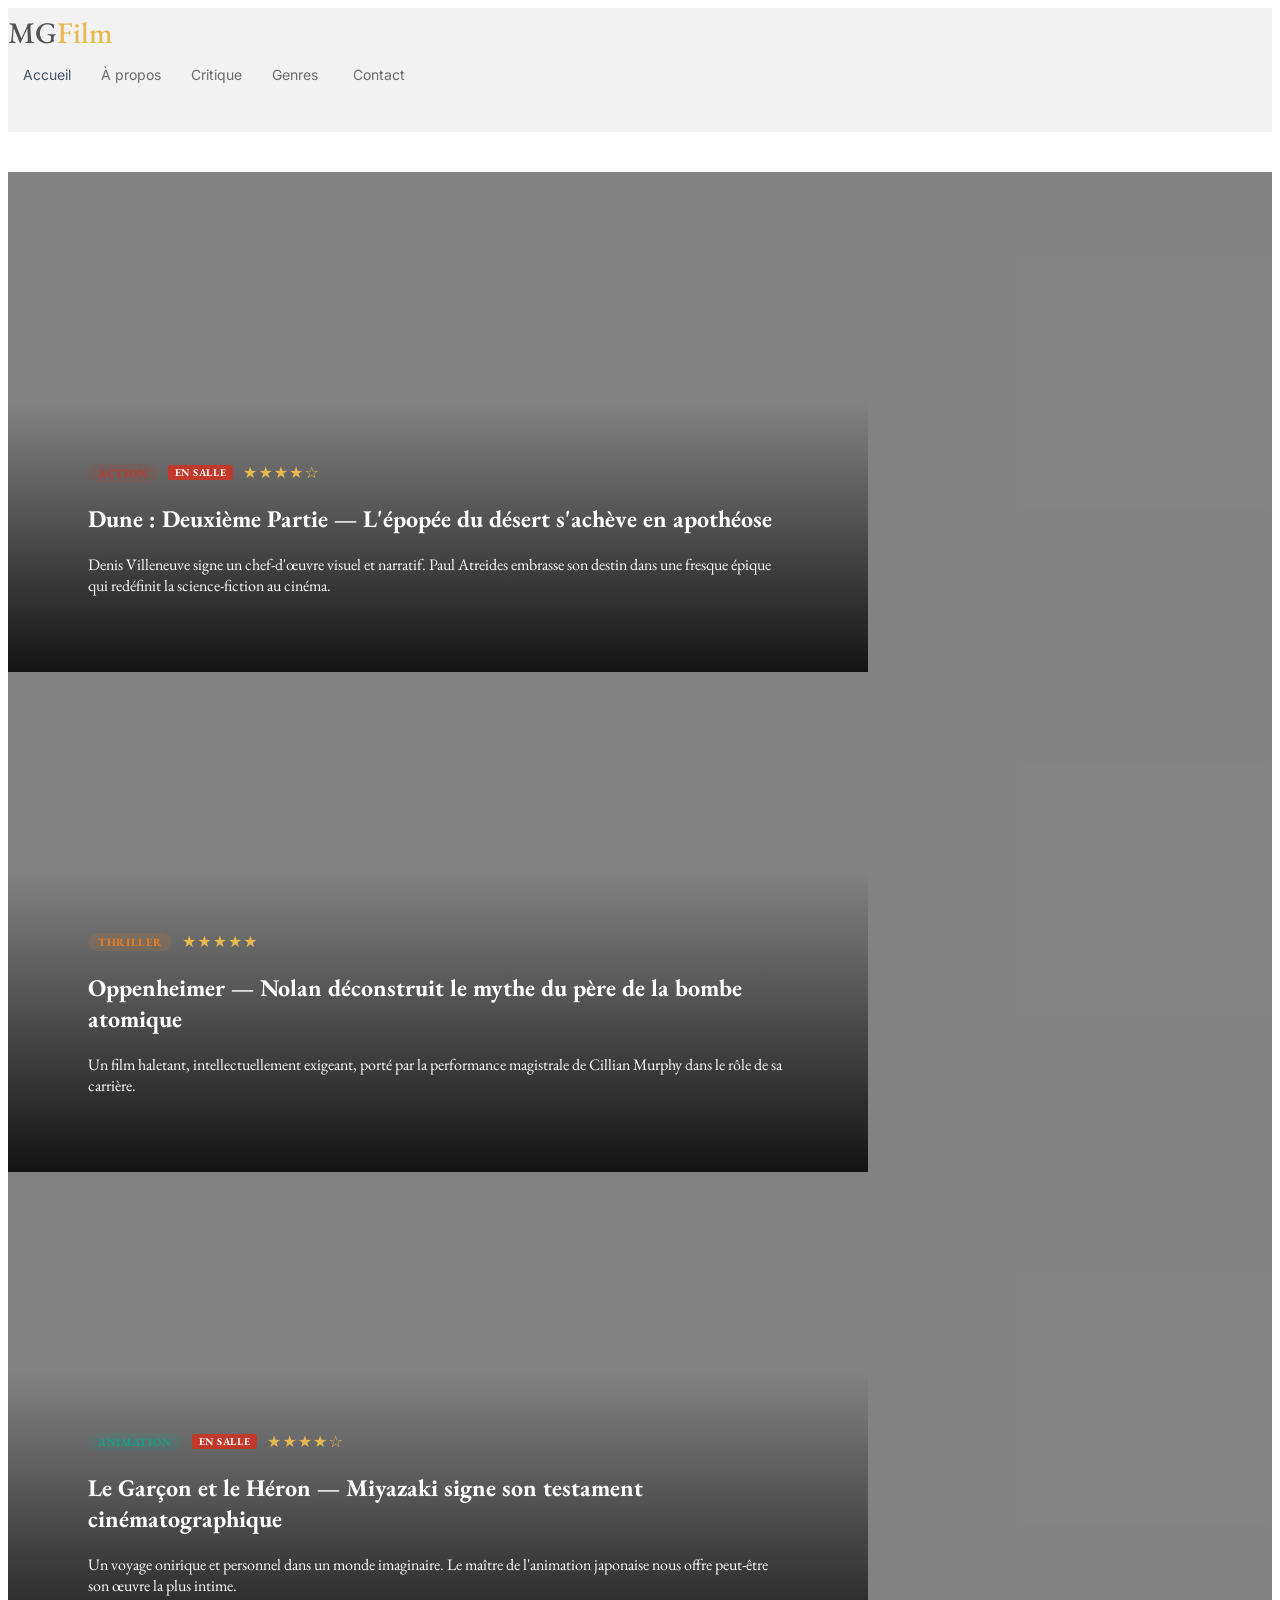
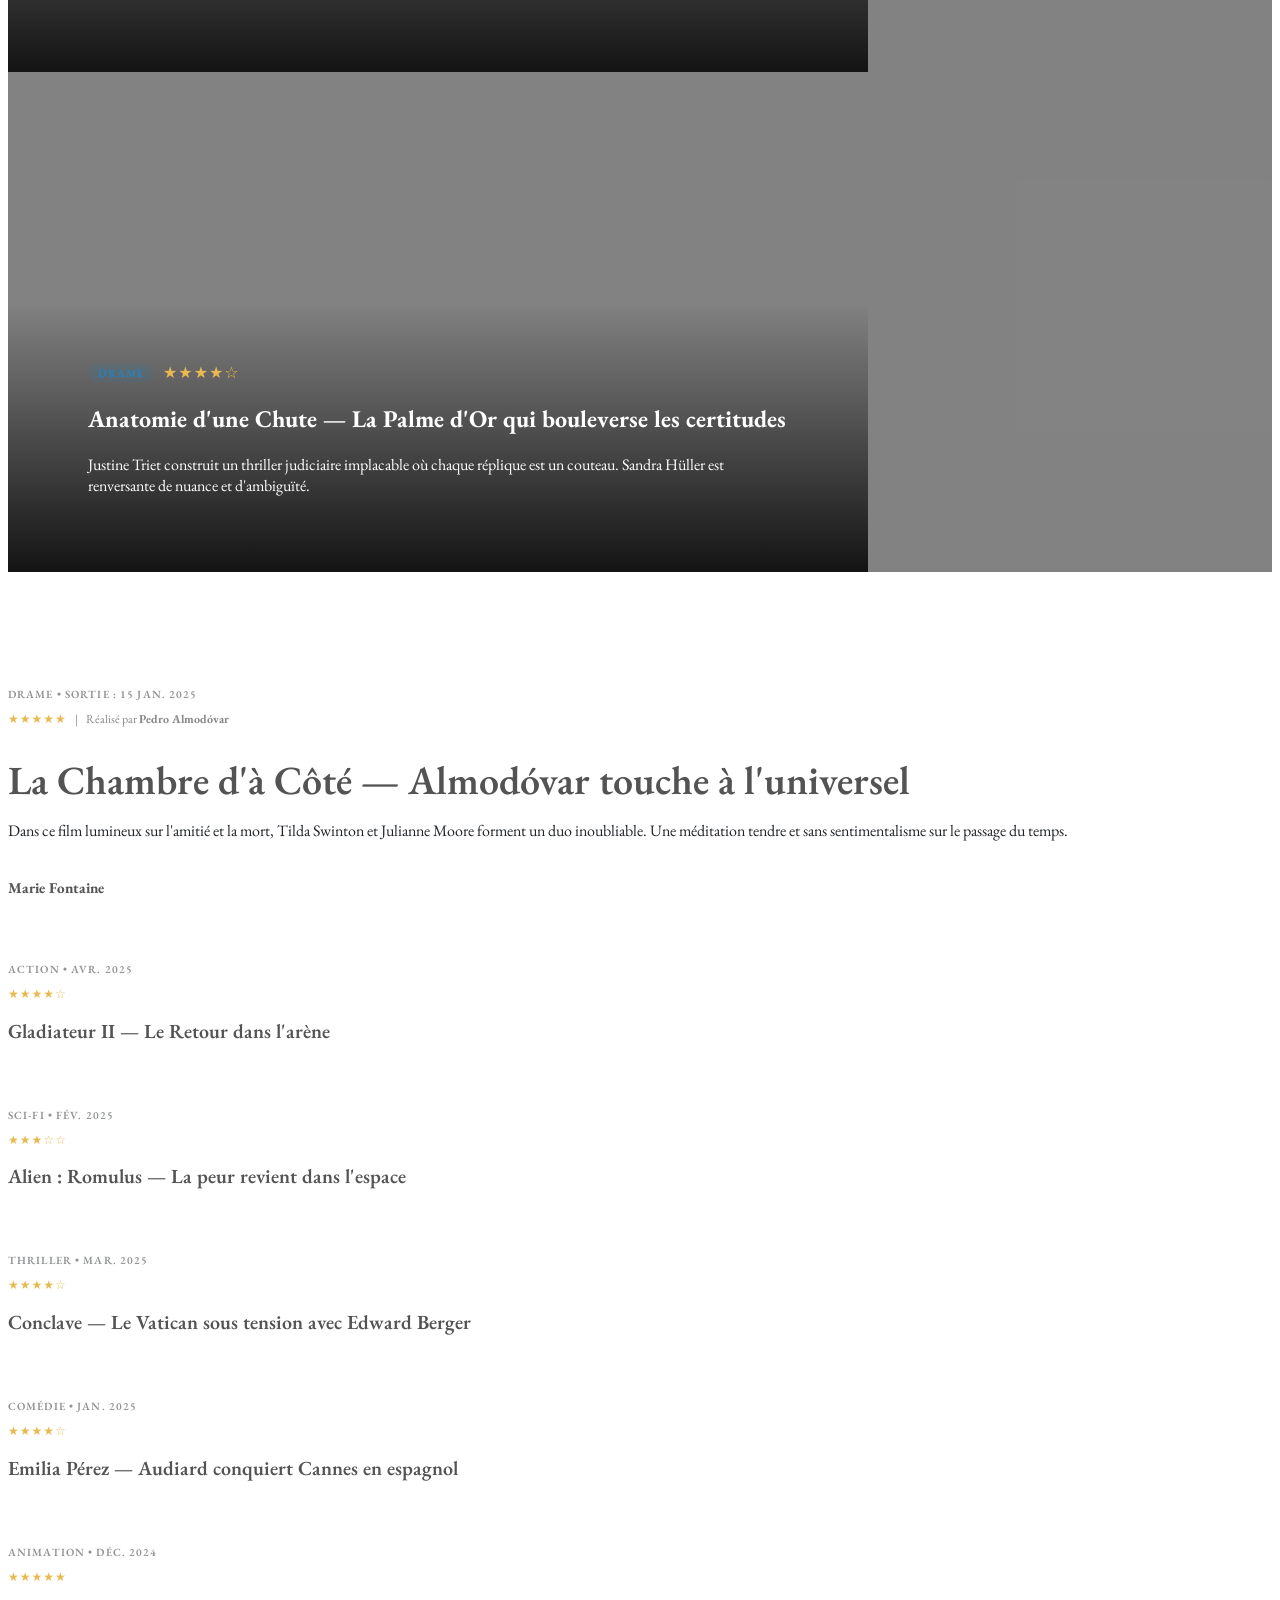
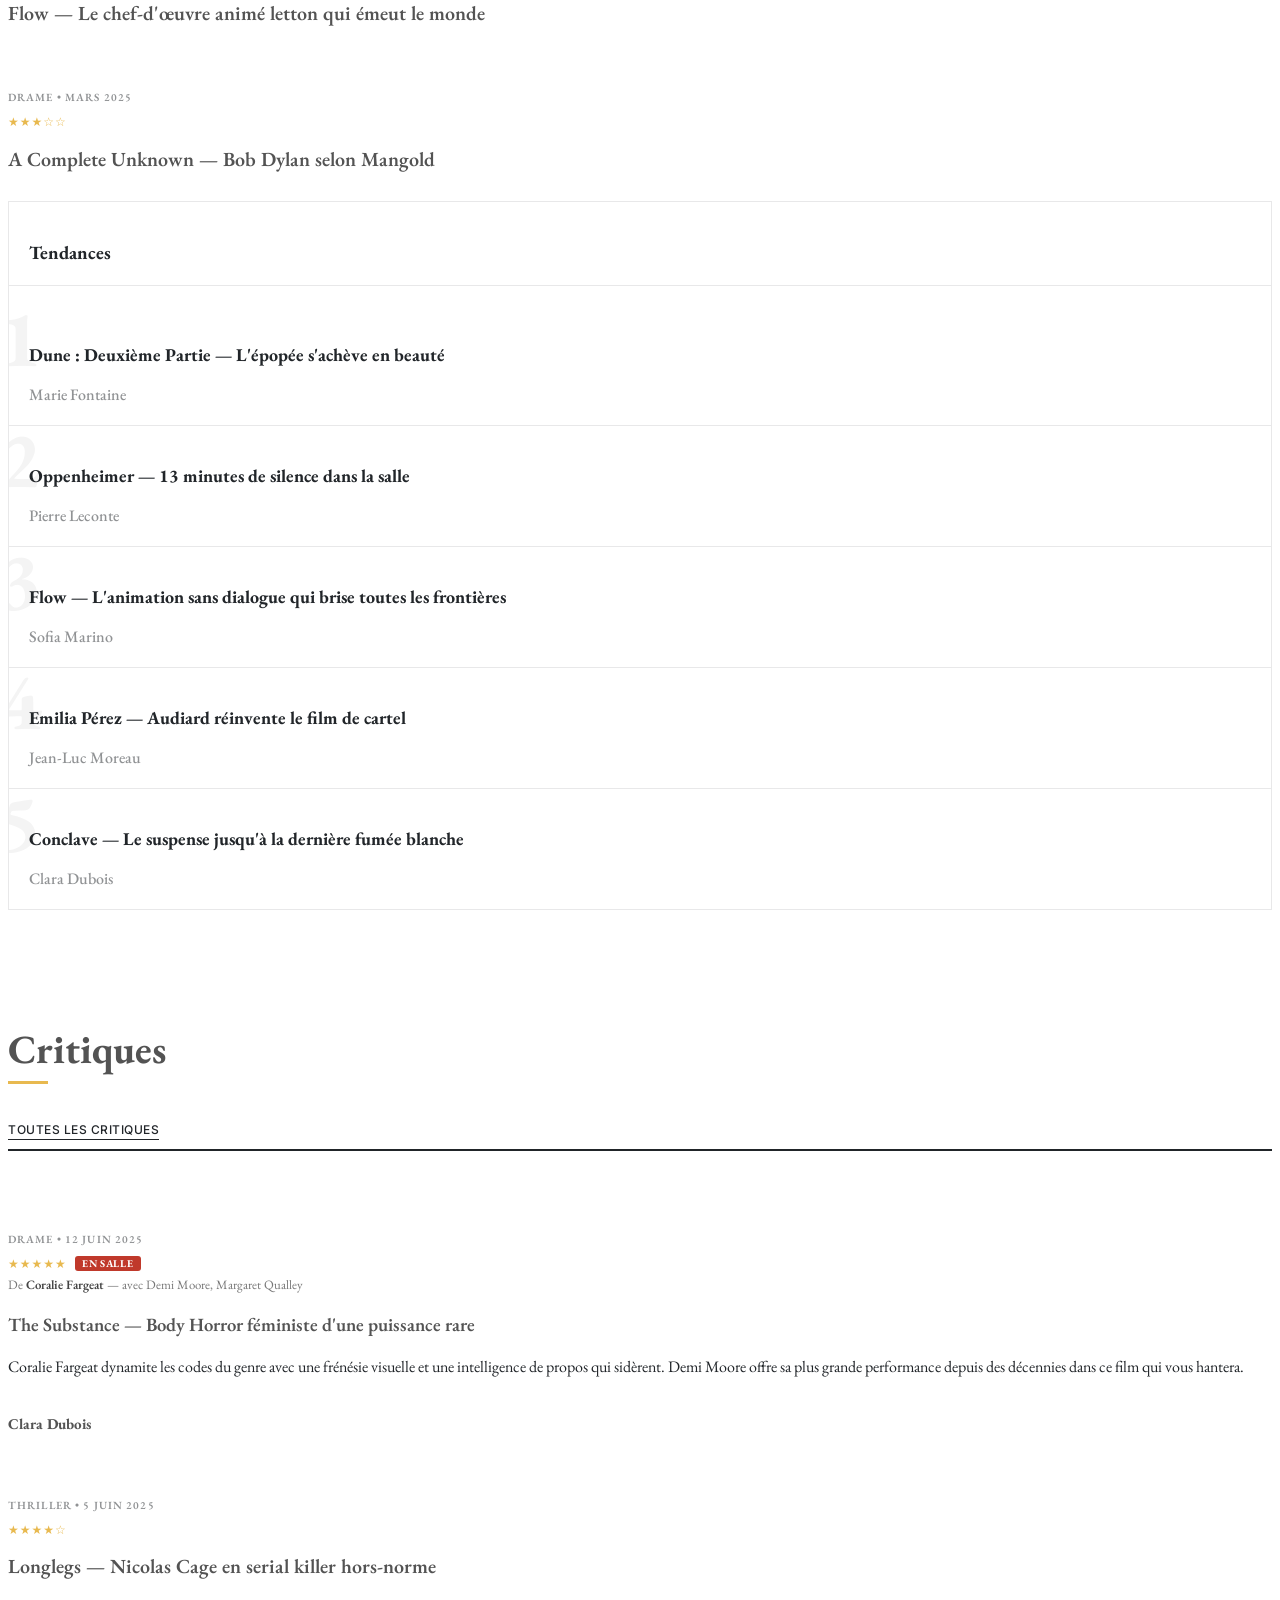
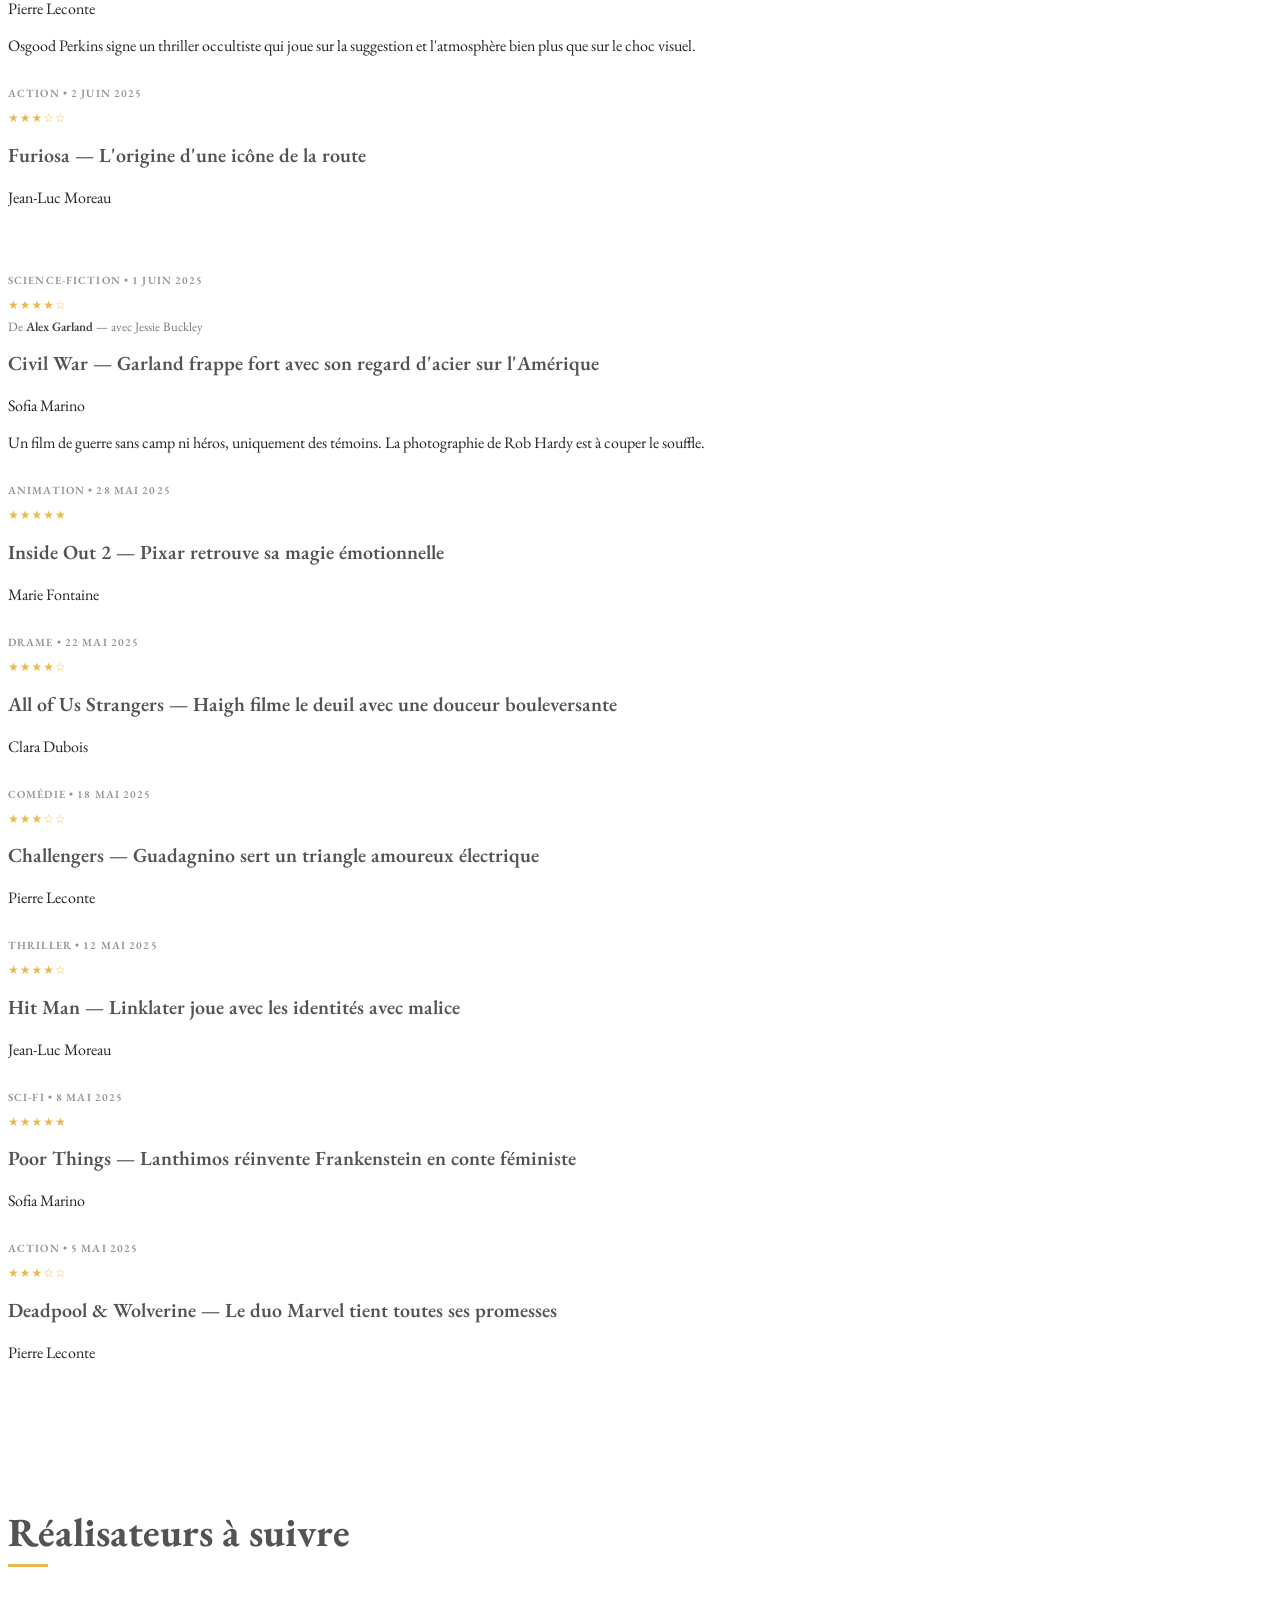
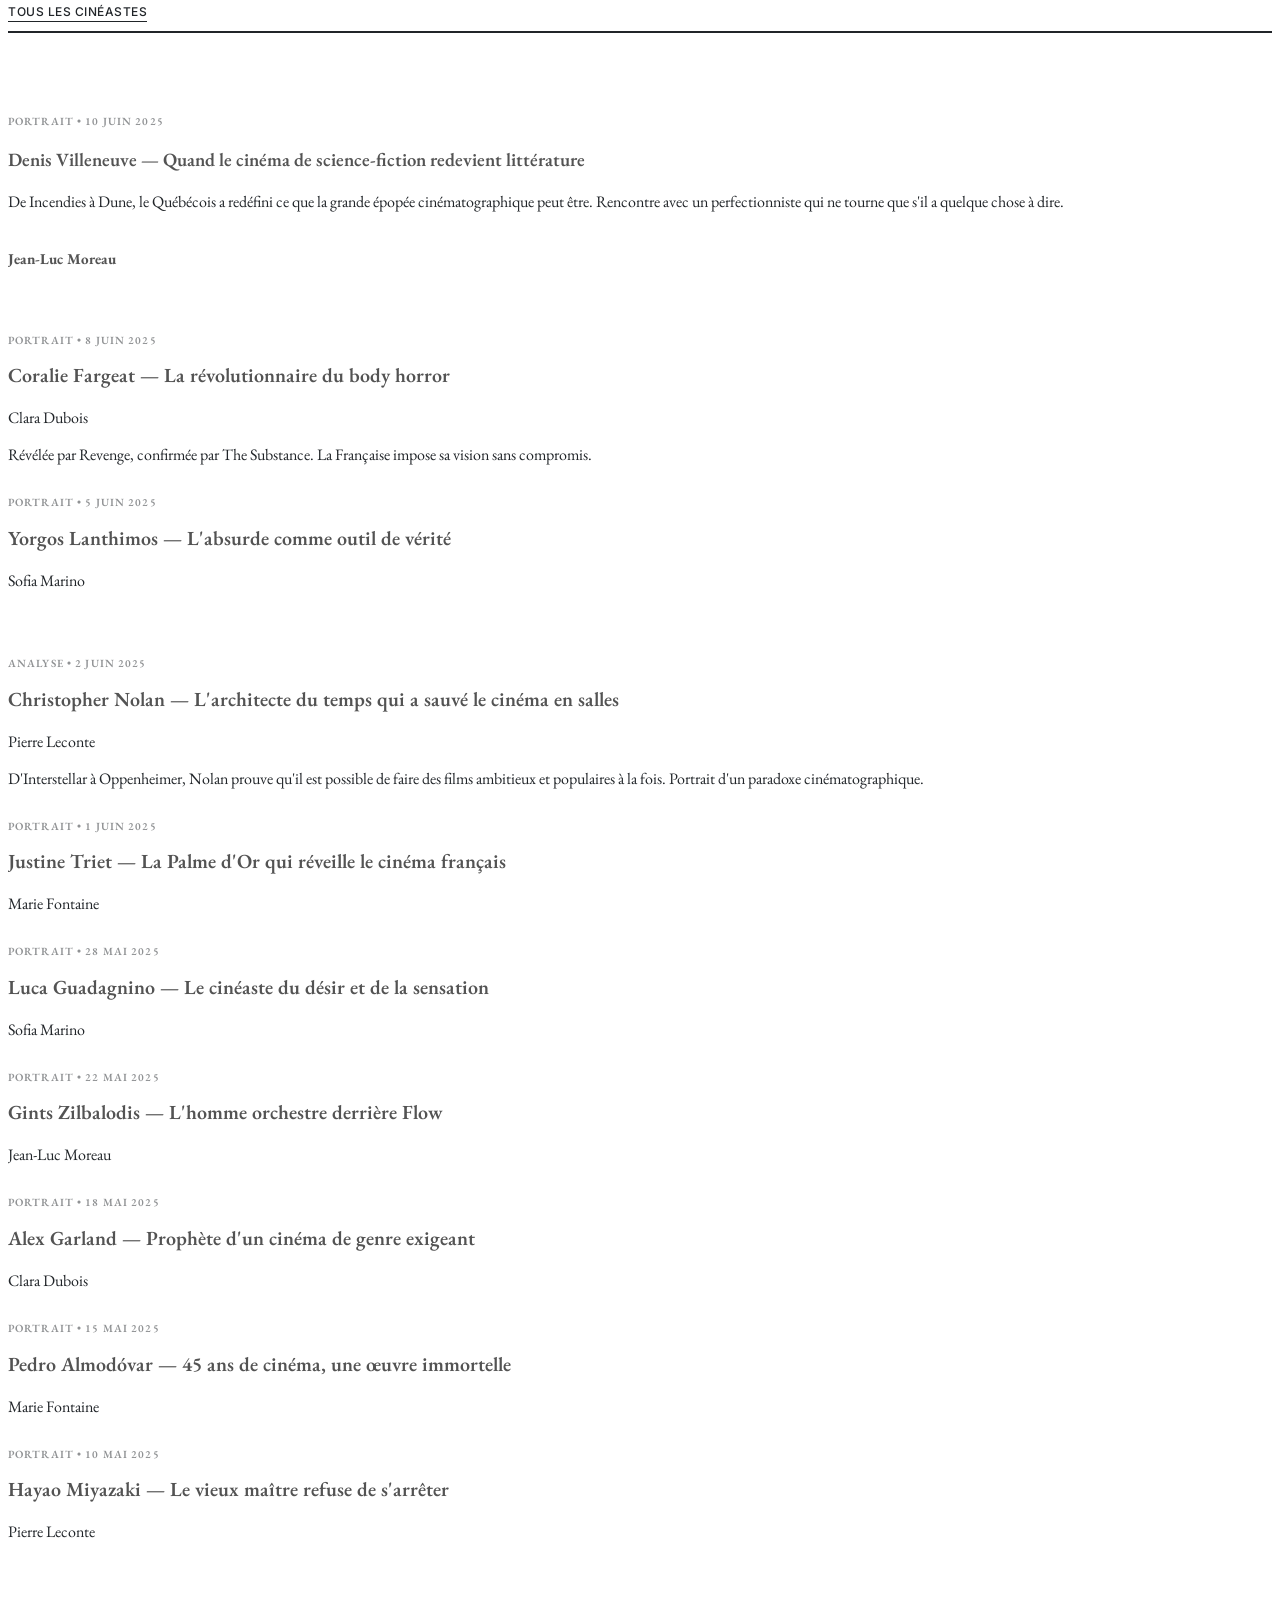
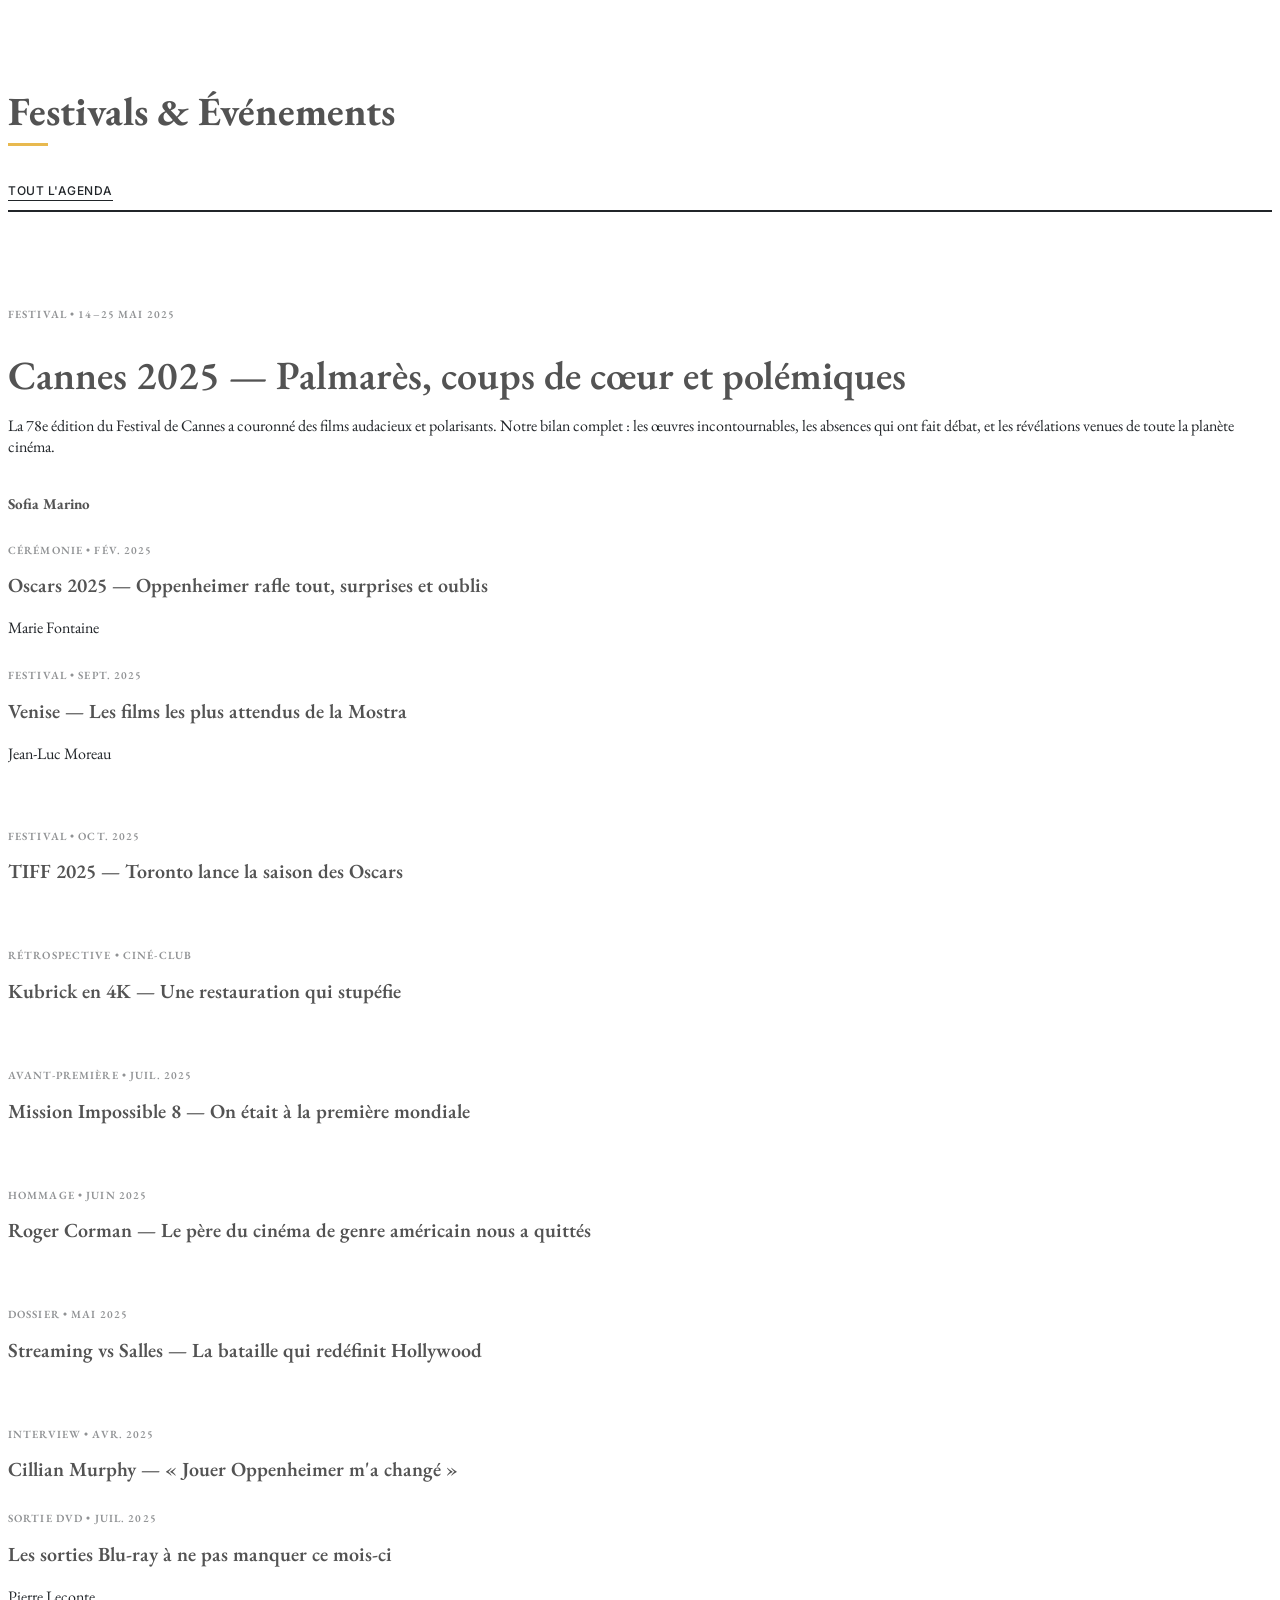
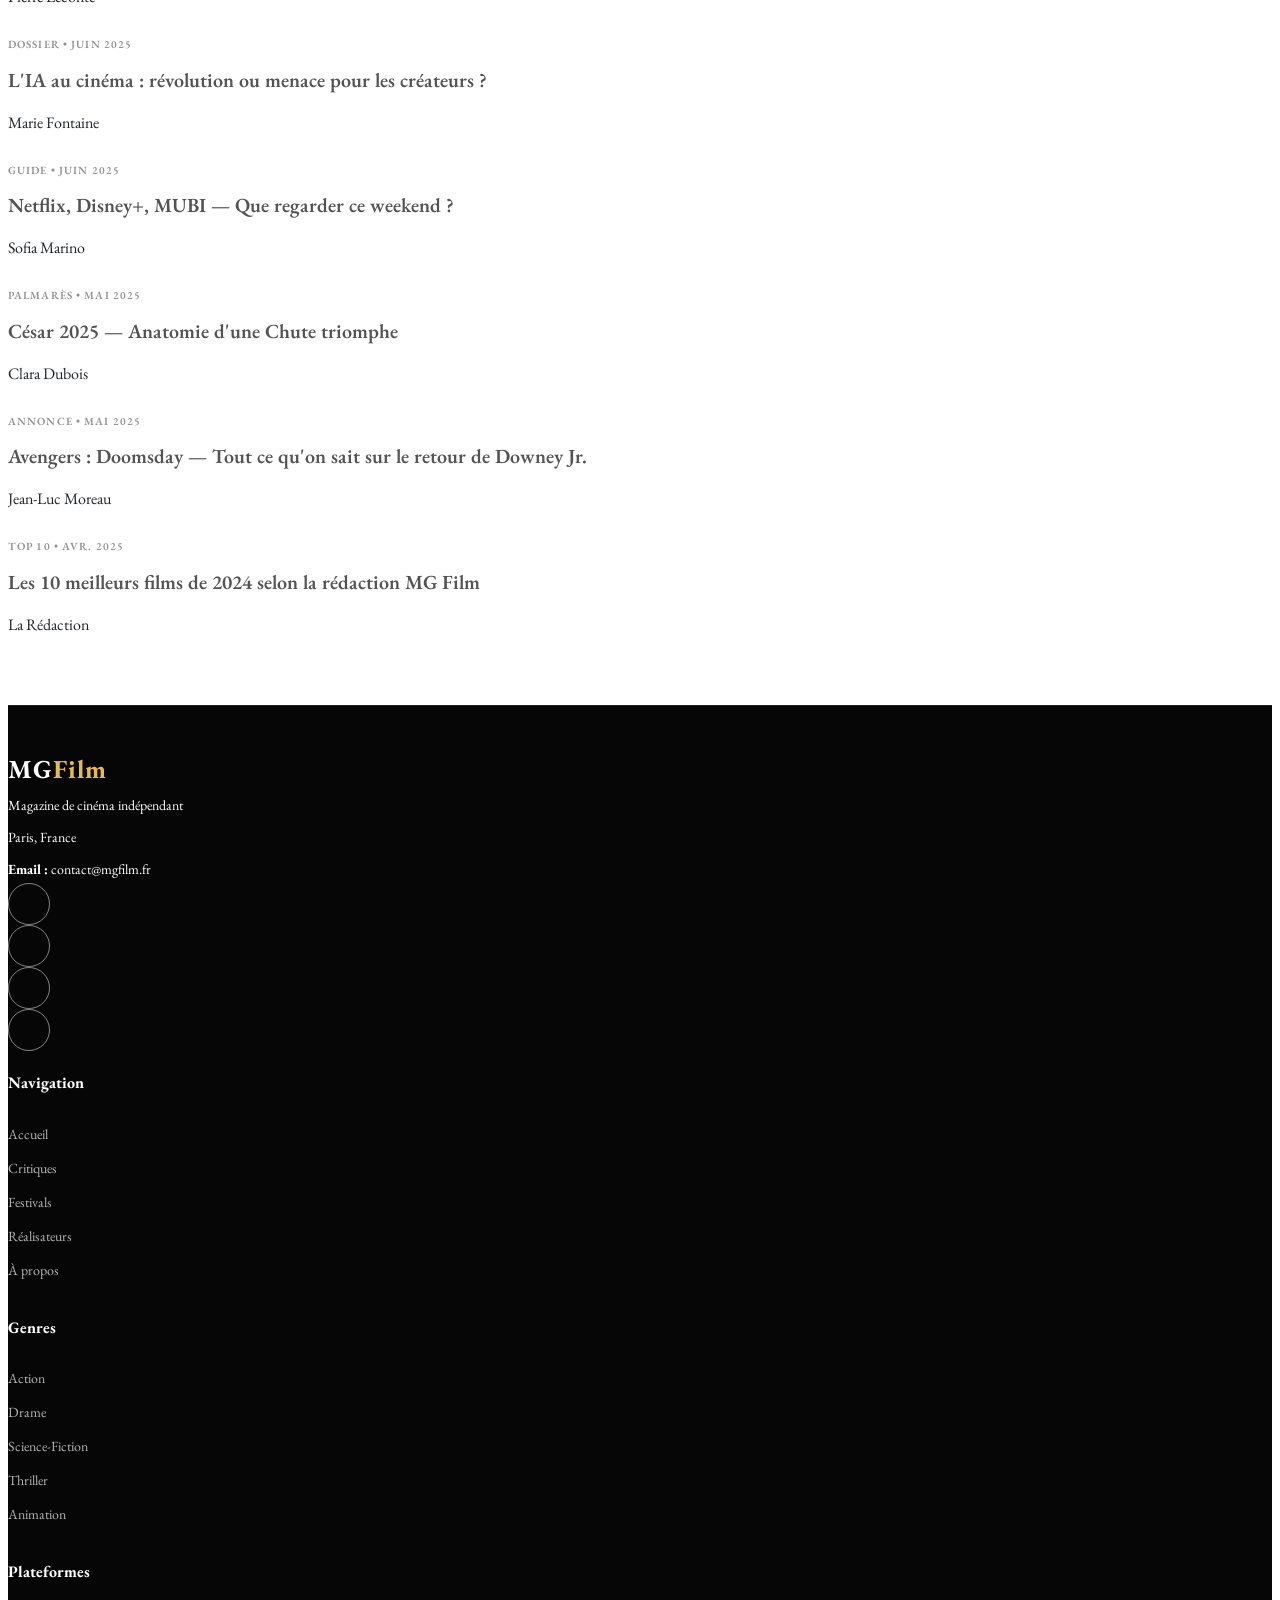
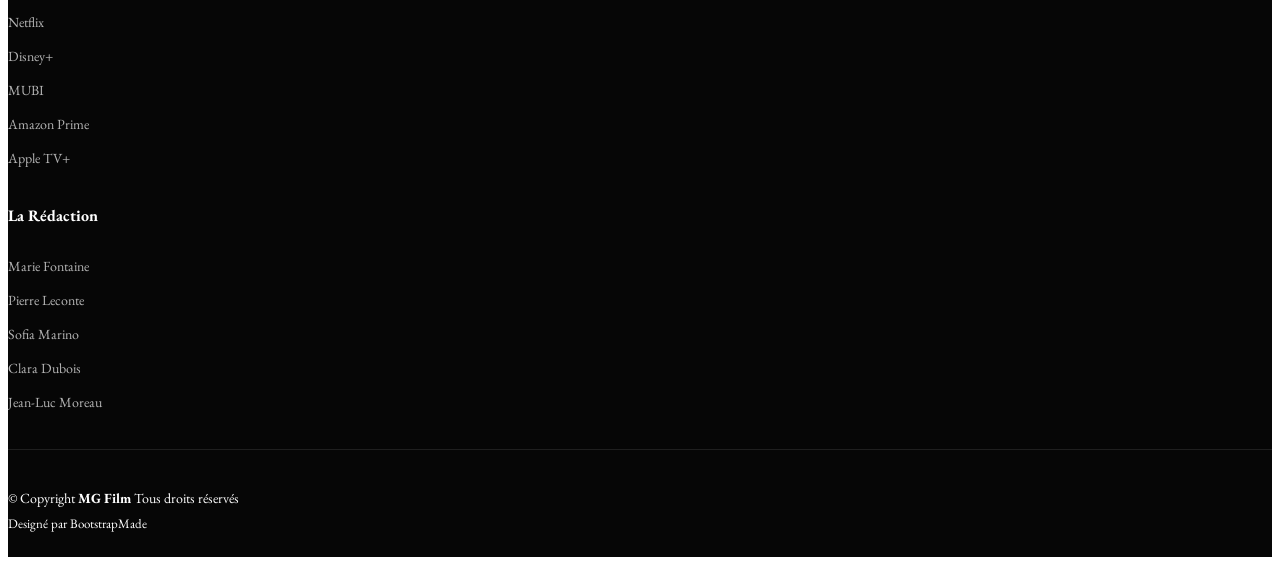
==== commit 482a7dfc: "modification des contenue de index" ====
--- a/index.html
+++ b/index.html
@@ -1,15 +1,11 @@
 <!DOCTYPE html>
-<html lang="en">
+<html lang="fr">
 <head>
   <meta charset="utf-8">
   <meta content="width=device-width, initial-scale=1.0" name="viewport">
-  <title>MG Film </title>
-  <meta name="description" content="">
-  <meta name="keywords" content="">
-
-  <!-- Favicons -->
-  <link href="assets/img/favicon.png" rel="icon">
-  <link href="assets/img/apple-touch-icon.png" rel="apple-touch-icon">
+  <title>MG Film — Cinéma & Critiques</title>
+  <meta name="description" content="Actualités cinéma, critiques de films, analyses et tendances du 7ème art">
+  <meta name="keywords" content="cinéma, films, critiques, sorties, acteurs, réalisateurs">
 
   <!-- Fonts -->
   <link href="https://fonts.googleapis.com" rel="preconnect">
@@ -25,7 +21,78 @@
   <!-- Main CSS File -->
   <link href="assets/css/main.css" rel="stylesheet">
 
- 
+  <style>
+    /* ─── Film-themed overrides ─── */
+    :root {
+      --film-gold: #e8b94f;
+      --film-dark: #0d0d0d;
+      --film-red:  #c0392b;
+    }
+
+    /* Star rating helper */
+    .stars { color: var(--film-gold); font-size: .85rem; letter-spacing: 1px; }
+
+    /* Badge pill for genre/category */
+    .genre-pill {
+      display: inline-block;
+      padding: 2px 10px;
+      border-radius: 20px;
+      font-size: .7rem;
+      font-weight: 700;
+      letter-spacing: .06em;
+      text-transform: uppercase;
+    }
+    .genre-pill.action   { background: #c0392b22; color: #c0392b; }
+    .genre-pill.drama    { background: #2980b922; color: #2980b9; }
+    .genre-pill.sci-fi   { background: #8e44ad22; color: #8e44ad; }
+    .genre-pill.thriller { background: #e67e2222; color: #e67e22; }
+    .genre-pill.comedy   { background: #27ae6022; color: #27ae60; }
+    .genre-pill.animation{ background: #16a08522; color: #16a085; }
+
+    /* Slider overlay tweak — make text pop on film stills */
+    .slider .swiper-slide .content {
+      background: linear-gradient(to top, rgba(0,0,0,.85) 0%, rgba(0,0,0,.25) 70%, transparent 100%);
+    }
+    .slider .swiper-slide .content .meta-row {
+      display: flex; align-items: center; gap: .6rem;
+      margin-bottom: .4rem; font-size: .8rem; color: #bbb;
+    }
+    .slider .swiper-slide .content .stars { font-size: 1rem; }
+
+    /* Post entry mini-meta */
+    .film-meta {
+      display: flex; align-items: center; gap: .5rem;
+      font-size: .75rem; color: #888; margin-bottom: .3rem;
+    }
+    .film-meta .stars { font-size: .75rem; }
+
+    /* "En salle" badge */
+    .in-theaters {
+      display: inline-block;
+      background: var(--film-red);
+      color: #fff;
+      font-size: .65rem; font-weight: 700;
+      padding: 1px 7px; border-radius: 3px;
+      text-transform: uppercase; letter-spacing: .07em;
+    }
+
+    /* Trending list tweak */
+    .trending .trending-post li a h3 { font-size: .88rem; }
+
+    /* Director credit line */
+    .director-line { font-size: .8rem; color: #777; margin-bottom: .3rem; }
+    .director-line span { color: #444; font-weight: 600; }
+
+    /* Section accent bar */
+    .section-title h2::after {
+      content: '';
+      display: block;
+      width: 40px;
+      height: 3px;
+      background: var(--film-gold);
+      margin-top: 6px;
+    }
+  </style>
 </head>
 
 <body class="index-page">
@@ -34,31 +101,29 @@
     <div class="container position-relative d-flex align-items-center justify-content-between">
 
       <a href="index.html" class="logo d-flex align-items-center me-auto me-xl-0">
-        <!-- Uncomment the line below if you also wish to use an image logo -->
-        <!-- <img src="assets/img/logo.png" alt=""> -->
-        <h1 class="sitename">MG Film</h1>
+        <h1 class="sitename">MG<span style="color:var(--film-gold)">Film</span></h1>
       </a>
 
       <nav id="navmenu" class="navmenu">
         <ul>
-          <li><a href="index.html" class="active">Home</a></li>
-          <li><a href="about.html">About</a></li>
-          <li><a href="single-post.html">Single Post</a></li>
-          <li class="dropdown"><a href="#"><span>Categories</span> <i class="bi bi-chevron-down toggle-dropdown"></i></a>
+          <li><a href="index.html" class="active">Accueil</a></li>
+          <li><a href="about.html">À propos</a></li>
+          <li><a href="single-post.html">Critique</a></li>
+          <li class="dropdown"><a href="#"><span>Genres</span> <i class="bi bi-chevron-down toggle-dropdown"></i></a>
             <ul>
-              <li><a href="category.html">Category 1</a></li>
-              <li class="dropdown"><a href="#"><span>Deep Dropdown</span> <i class="bi bi-chevron-down toggle-dropdown"></i></a>
+              <li><a href="category.html">Action & Aventure</a></li>
+              <li><a href="category.html">Drame</a></li>
+              <li><a href="category.html">Science-Fiction</a></li>
+              <li><a href="category.html">Comédie</a></li>
+              <li class="dropdown"><a href="#"><span>Plus de genres</span> <i class="bi bi-chevron-down toggle-dropdown"></i></a>
                 <ul>
-                  <li><a href="#">Deep Dropdown 1</a></li>
-                  <li><a href="#">Deep Dropdown 2</a></li>
-                  <li><a href="#">Deep Dropdown 3</a></li>
-                  <li><a href="#">Deep Dropdown 4</a></li>
-                  <li><a href="#">Deep Dropdown 5</a></li>
+                  <li><a href="#">Thriller</a></li>
+                  <li><a href="#">Animation</a></li>
+                  <li><a href="#">Horreur</a></li>
+                  <li><a href="#">Documentaire</a></li>
+                  <li><a href="#">Romance</a></li>
                 </ul>
               </li>
-              <li><a href="category.html">Category 2</a></li>
-              <li><a href="category.html">Category 3</a></li>
-              <li><a href="category.html">Category 4</a></li>
             </ul>
           </li>
           <li><a href="contact.html">Contact</a></li>
@@ -78,31 +143,19 @@
 
   <main class="main">
 
-    <!-- Slider Section -->
+    <!-- ─── Slider / Hero ─── -->
     <section id="slider" class="slider section dark-background">
-
       <div class="container" data-aos="fade-up" data-aos-delay="100">
-
         <div class="swiper init-swiper">
-
           <script type="application/json" class="swiper-config">
             {
               "loop": true,
               "speed": 600,
-              "autoplay": {
-                "delay": 5000
-              },
+              "autoplay": { "delay": 5000 },
               "slidesPerView": "auto",
               "centeredSlides": true,
-              "pagination": {
-                "el": ".swiper-pagination",
-                "type": "bullets",
-                "clickable": true
-              },
-              "navigation": {
-                "nextEl": ".swiper-button-next",
-                "prevEl": ".swiper-button-prev"
-              }
+              "pagination": { "el": ".swiper-pagination", "type": "bullets", "clickable": true },
+              "navigation": { "nextEl": ".swiper-button-next", "prevEl": ".swiper-button-prev" }
             }
           </script>
 
@@ -110,173 +163,198 @@
 
             <div class="swiper-slide" style="background-image: url('assets/img/post-slide-1.jpg');">
               <div class="content">
-                <h2><a href="single-post.html">The Best Homemade Masks for Face (keep the Pimples Away)</a></h2>
-                <p>Lorem ipsum dolor sit amet, consectetur adipisicing elit. Quidem neque est mollitia! Beatae minima assumenda repellat harum vero, officiis ipsam magnam obcaecati cumque maxime inventore repudiandae quidem necessitatibus rem atque.</p>
+                <div class="meta-row">
+                  <span class="genre-pill action">Action</span>
+                  <span class="in-theaters">En salle</span>
+                  <span class="stars">★★★★☆</span>
+                </div>
+                <h2><a href="single-post.html">Dune : Deuxième Partie — L'épopée du désert s'achève en apothéose</a></h2>
+                <p>Denis Villeneuve signe un chef-d'œuvre visuel et narratif. Paul Atreides embrasse son destin dans une fresque épique qui redéfinit la science-fiction au cinéma.</p>
               </div>
             </div>
 
             <div class="swiper-slide" style="background-image: url('assets/img/post-slide-2.jpg');">
               <div class="content">
-                <h2><a href="single-post.html">17 Pictures of Medium Length Hair in Layers That Will Inspire Your New Haircut</a></h2>
-                <p>Lorem ipsum dolor sit amet, consectetur adipisicing elit. Quidem neque est mollitia! Beatae minima assumenda repellat harum vero, officiis ipsam magnam obcaecati cumque maxime inventore repudiandae quidem necessitatibus rem atque.</p>
+                <div class="meta-row">
+                  <span class="genre-pill thriller">Thriller</span>
+                  <span class="stars">★★★★★</span>
+                </div>
+                <h2><a href="single-post.html">Oppenheimer — Nolan déconstruit le mythe du père de la bombe atomique</a></h2>
+                <p>Un film haletant, intellectuellement exigeant, porté par la performance magistrale de Cillian Murphy dans le rôle de sa carrière.</p>
               </div>
             </div>
 
             <div class="swiper-slide" style="background-image: url('assets/img/post-slide-3.jpg');">
               <div class="content">
-                <h2><a href="single-post.html">13 Amazing Poems from Shel Silverstein with Valuable Life Lessons</a></h2>
-                <p>Lorem ipsum dolor sit amet, consectetur adipisicing elit. Quidem neque est mollitia! Beatae minima assumenda repellat harum vero, officiis ipsam magnam obcaecati cumque maxime inventore repudiandae quidem necessitatibus rem atque.</p>
+                <div class="meta-row">
+                  <span class="genre-pill animation">Animation</span>
+                  <span class="in-theaters">En salle</span>
+                  <span class="stars">★★★★☆</span>
+                </div>
+                <h2><a href="single-post.html">Le Garçon et le Héron — Miyazaki signe son testament cinématographique</a></h2>
+                <p>Un voyage onirique et personnel dans un monde imaginaire. Le maître de l'animation japonaise nous offre peut-être son œuvre la plus intime.</p>
               </div>
             </div>
 
             <div class="swiper-slide" style="background-image: url('assets/img/post-slide-4.jpg');">
               <div class="content">
-                <h2><a href="single-post.html">9 Half-up/half-down Hairstyles for Long and Medium Hair</a></h2>
-                <p>Lorem ipsum dolor sit amet, consectetur adipisicing elit. Quidem neque est mollitia! Beatae minima assumenda repellat harum vero, officiis ipsam magnam obcaecati cumque maxime inventore repudiandae quidem necessitatibus rem atque.</p>
-              </div>
-            </div>
+                <div class="meta-row">
+                  <span class="genre-pill drama">Drame</span>
+                  <span class="stars">★★★★☆</span>
+                </div>
+                <h2><a href="single-post.html">Anatomie d'une Chute — La Palme d'Or qui bouleverse les certitudes</a></h2>
+                <p>Justine Triet construit un thriller judiciaire implacable où chaque réplique est un couteau. Sandra Hüller est renversante de nuance et d'ambiguïté.</p>
+              </div>
+            </div>
+
           </div>
 
           <div class="swiper-button-next"></div>
           <div class="swiper-button-prev"></div>
-
           <div class="swiper-pagination"></div>
         </div>
-
-      </div>
-
-    </section><!-- /Slider Section -->
-
-    <!-- Trending Category Section -->
+      </div>
+    </section>
+    <!-- /Slider -->
+
+    <!-- ─── À l'affiche / Trending ─── -->
     <section id="trending-category" class="trending-category section">
-
       <div class="container" data-aos="fade-up" data-aos-delay="100">
-
         <div class="container" data-aos="fade-up">
           <div class="row g-5">
+
+            <!-- Featured film (large) -->
             <div class="col-lg-4">
-
               <div class="post-entry lg">
                 <a href="blog-details.html"><img src="assets/img/post-landscape-1.jpg" alt="" class="img-fluid"></a>
-                <div class="post-meta"><span class="date">Culture</span> <span class="mx-1">•</span> <span>Jul 5th '22</span></div>
-                <h2><a href="blog-details.html">11 Work From Home Part-Time Jobs You Can Do Now</a></h2>
-                <p class="mb-4 d-block">Lorem ipsum dolor sit, amet consectetur adipisicing elit. Vero temporibus repudiandae, inventore pariatur numquam cumque possimus exercitationem? Nihil tempore odit ab minus eveniet praesentium, similique blanditiis molestiae ut saepe perspiciatis officia nemo, eos quae cumque. Accusamus fugiat architecto rerum animi atque eveniet, quo, praesentium dignissimos</p>
-
+                <div class="post-meta">
+                  <span class="date">Drame</span> <span class="mx-1">•</span>
+                  <span>Sortie : 15 jan. 2025</span>
+                </div>
+                <div class="film-meta">
+                  <span class="stars">★★★★★</span>
+                  <span>|</span>
+                  <span>Réalisé par <strong>Pedro Almodóvar</strong></span>
+                </div>
+                <h2><a href="blog-details.html">La Chambre d'à Côté — Almodóvar touche à l'universel</a></h2>
+                <p class="mb-4 d-block">Dans ce film lumineux sur l'amitié et la mort, Tilda Swinton et Julianne Moore forment un duo inoubliable. Une méditation tendre et sans sentimentalisme sur le passage du temps.</p>
                 <div class="d-flex align-items-center author">
                   <div class="photo"><img src="assets/img/person-1.jpg" alt="" class="img-fluid"></div>
-                  <div class="name">
-                    <h3 class="m-0 p-0">Cameron Williamson</h3>
-                  </div>
-                </div>
-              </div>
-
-            </div>
-
+                  <div class="name"><h3 class="m-0 p-0">Marie Fontaine</h3></div>
+                </div>
+              </div>
+            </div>
+
+            <!-- Three columns of films -->
             <div class="col-lg-8">
               <div class="row g-5">
+
+                <!-- Col 1 -->
                 <div class="col-lg-4 border-start custom-border">
                   <div class="post-entry">
                     <a href="blog-details.html"><img src="assets/img/post-landscape-2.jpg" alt="" class="img-fluid"></a>
-                    <div class="post-meta"><span class="date">Sport</span> <span class="mx-1">•</span> <span>Jul 5th '22</span></div>
-                    <h2><a href="blog-details.html">Let’s Get Back to Work, New York</a></h2>
+                    <div class="post-meta"><span class="date">Action</span> <span class="mx-1">•</span> <span>Avr. 2025</span></div>
+                    <div class="film-meta"><span class="stars">★★★★☆</span></div>
+                    <h2><a href="blog-details.html">Gladiateur II — Le Retour dans l'arène</a></h2>
                   </div>
                   <div class="post-entry">
                     <a href="blog-details.html"><img src="assets/img/post-landscape-5.jpg" alt="" class="img-fluid"></a>
-                    <div class="post-meta"><span class="date">Food</span> <span class="mx-1">•</span> <span>Jul 17th '22</span></div>
-                    <h2><a href="blog-details.html">How to Avoid Distraction and Stay Focused During Video Calls?</a></h2>
+                    <div class="post-meta"><span class="date">Sci-Fi</span> <span class="mx-1">•</span> <span>Fév. 2025</span></div>
+                    <div class="film-meta"><span class="stars">★★★☆☆</span></div>
+                    <h2><a href="blog-details.html">Alien : Romulus — La peur revient dans l'espace</a></h2>
                   </div>
                   <div class="post-entry">
                     <a href="blog-details.html"><img src="assets/img/post-landscape-7.jpg" alt="" class="img-fluid"></a>
-                    <div class="post-meta"><span class="date">Design</span> <span class="mx-1">•</span> <span>Mar 15th '22</span></div>
-                    <h2><a href="blog-details.html">Why Craigslist Tampa Is One of The Most Interesting Places On the Web?</a></h2>
+                    <div class="post-meta"><span class="date">Thriller</span> <span class="mx-1">•</span> <span>Mar. 2025</span></div>
+                    <div class="film-meta"><span class="stars">★★★★☆</span></div>
+                    <h2><a href="blog-details.html">Conclave — Le Vatican sous tension avec Edward Berger</a></h2>
                   </div>
                 </div>
+
+                <!-- Col 2 -->
                 <div class="col-lg-4 border-start custom-border">
                   <div class="post-entry">
                     <a href="blog-details.html"><img src="assets/img/post-landscape-3.jpg" alt="" class="img-fluid"></a>
-                    <div class="post-meta"><span class="date">Business</span> <span class="mx-1">•</span> <span>Jul 5th '22</span></div>
-                    <h2><a href="blog-details.html">6 Easy Steps To Create Your Own Cute Merch For Instagram</a></h2>
+                    <div class="post-meta"><span class="date">Comédie</span> <span class="mx-1">•</span> <span>Jan. 2025</span></div>
+                    <div class="film-meta"><span class="stars">★★★★☆</span></div>
+                    <h2><a href="blog-details.html">Emilia Pérez — Audiard conquiert Cannes en espagnol</a></h2>
                   </div>
                   <div class="post-entry">
                     <a href="blog-details.html"><img src="assets/img/post-landscape-6.jpg" alt="" class="img-fluid"></a>
-                    <div class="post-meta"><span class="date">Tech</span> <span class="mx-1">•</span> <span>Mar 1st '22</span></div>
-                    <h2><a href="blog-details.html">10 Life-Changing Hacks Every Working Mom Should Know</a></h2>
+                    <div class="post-meta"><span class="date">Animation</span> <span class="mx-1">•</span> <span>Déc. 2024</span></div>
+                    <div class="film-meta"><span class="stars">★★★★★</span></div>
+                    <h2><a href="blog-details.html">Flow — Le chef-d'œuvre animé letton qui émeut le monde</a></h2>
                   </div>
                   <div class="post-entry">
                     <a href="blog-details.html"><img src="assets/img/post-landscape-8.jpg" alt="" class="img-fluid"></a>
-                    <div class="post-meta"><span class="date">Travel</span> <span class="mx-1">•</span> <span>Jul 5th '22</span></div>
-                    <h2><a href="blog-details.html">5 Great Startup Tips for Female Founders</a></h2>
+                    <div class="post-meta"><span class="date">Drame</span> <span class="mx-1">•</span> <span>Mars 2025</span></div>
+                    <div class="film-meta"><span class="stars">★★★☆☆</span></div>
+                    <h2><a href="blog-details.html">A Complete Unknown — Bob Dylan selon Mangold</a></h2>
                   </div>
                 </div>
 
-                <!-- Trending Section -->
+                <!-- Trending sidebar -->
                 <div class="col-lg-4">
-
                   <div class="trending">
-                    <h3>Trending</h3>
+                    <h3>Tendances</h3>
                     <ul class="trending-post">
                       <li>
                         <a href="blog-details.html">
                           <span class="number">1</span>
-                          <h3>The Best Homemade Masks for Face (keep the Pimples Away)</h3>
-                          <span class="author">Jane Cooper</span>
+                          <h3>Dune : Deuxième Partie — L'épopée s'achève en beauté</h3>
+                          <span class="author">Marie Fontaine</span>
                         </a>
                       </li>
                       <li>
                         <a href="blog-details.html">
                           <span class="number">2</span>
-                          <h3>17 Pictures of Medium Length Hair in Layers That Will Inspire Your New Haircut</h3>
-                          <span class="author">Wade Warren</span>
+                          <h3>Oppenheimer — 13 minutes de silence dans la salle</h3>
+                          <span class="author">Pierre Leconte</span>
                         </a>
                       </li>
                       <li>
                         <a href="blog-details.html">
                           <span class="number">3</span>
-                          <h3>13 Amazing Poems from Shel Silverstein with Valuable Life Lessons</h3>
-                          <span class="author">Esther Howard</span>
+                          <h3>Flow — L'animation sans dialogue qui brise toutes les frontières</h3>
+                          <span class="author">Sofia Marino</span>
                         </a>
                       </li>
                       <li>
                         <a href="blog-details.html">
                           <span class="number">4</span>
-                          <h3>9 Half-up/half-down Hairstyles for Long and Medium Hair</h3>
-                          <span class="author">Cameron Williamson</span>
+                          <h3>Emilia Pérez — Audiard réinvente le film de cartel</h3>
+                          <span class="author">Jean-Luc Moreau</span>
                         </a>
                       </li>
                       <li>
                         <a href="blog-details.html">
                           <span class="number">5</span>
-                          <h3>Life Insurance And Pregnancy: A Working Mom’s Guide</h3>
-                          <span class="author">Jenny Wilson</span>
+                          <h3>Conclave — Le suspense jusqu'à la dernière fumée blanche</h3>
+                          <span class="author">Clara Dubois</span>
                         </a>
                       </li>
                     </ul>
                   </div>
-
-                </div> <!-- End Trending Section -->
-              </div>
-            </div>
-
-          </div> <!-- End .row -->
-        </div>
-
-      </div>
-
-    </section><!-- /Trending Category Section -->
-
-    <!-- Culture Category Section -->
+                </div>
+
+              </div>
+            </div>
+          </div>
+        </div>
+      </div>
+    </section>
+    <!-- /Trending -->
+
+    <!-- ─── Critiques ─── -->
     <section id="culture-category" class="culture-category section">
-
-      <!-- Section Title -->
       <div class="container section-title" data-aos="fade-up">
         <div class="section-title-container d-flex align-items-center justify-content-between">
-          <h2>Culture</h2>
-          <p><a href="categories.html">See All Culture</a></p>
-        </div>
-      </div><!-- End Section Title -->
+          <h2>Critiques</h2>
+          <p><a href="categories.html">Toutes les critiques</a></p>
+        </div>
+      </div>
 
       <div class="container" data-aos="fade-up" data-aos-delay="100">
-
         <div class="row">
           <div class="col-md-9">
 
@@ -285,14 +363,14 @@
                 <img src="assets/img/post-landscape-6.jpg" alt="" class="img-fluid">
               </a>
               <div>
-                <div class="post-meta"><span class="date">Culture</span> <span class="mx-1">•</span> <span>Jul 5th '22</span></div>
-                <h3><a href="blog-details.html">What is the son of Football Coach John Gruden, Deuce Gruden doing Now?</a></h3>
-                <p>Lorem ipsum dolor sit amet consectetur adipisicing elit. Distinctio placeat exercitationem magni voluptates dolore. Tenetur fugiat voluptates quas, nobis error deserunt aliquam temporibus sapiente, laudantium dolorum itaque libero eos deleniti?</p>
+                <div class="post-meta"><span class="date">Drame</span> <span class="mx-1">•</span> <span>12 juin 2025</span></div>
+                <div class="film-meta"><span class="stars">★★★★★</span> <span class="in-theaters">En salle</span></div>
+                <div class="director-line">De <span>Coralie Fargeat</span> — avec Demi Moore, Margaret Qualley</div>
+                <h3><a href="blog-details.html">The Substance — Body Horror féministe d'une puissance rare</a></h3>
+                <p>Coralie Fargeat dynamite les codes du genre avec une frénésie visuelle et une intelligence de propos qui sidèrent. Demi Moore offre sa plus grande performance depuis des décennies dans ce film qui vous hantera.</p>
                 <div class="d-flex align-items-center author">
                   <div class="photo"><img src="assets/img/person-2.jpg" alt="" class="img-fluid"></div>
-                  <div class="name">
-                    <h3 class="m-0 p-0">Wade Warren</h3>
-                  </div>
+                  <div class="name"><h3 class="m-0 p-0">Clara Dubois</h3></div>
                 </div>
               </div>
             </div>
@@ -301,25 +379,28 @@
               <div class="col-lg-4">
                 <div class="post-list border-bottom">
                   <a href="blog-details.html"><img src="assets/img/post-landscape-1.jpg" alt="" class="img-fluid"></a>
-                  <div class="post-meta"><span class="date">Culture</span> <span class="mx-1">•</span> <span>Jul 5th '22</span></div>
-                  <h2 class="mb-2"><a href="blog-details.html">11 Work From Home Part-Time Jobs You Can Do Now</a></h2>
-                  <span class="author mb-3 d-block">Jenny Wilson</span>
-                  <p class="mb-4 d-block">Lorem ipsum dolor sit, amet consectetur adipisicing elit. Vero temporibus repudiandae, inventore pariatur numquam cumque possimus</p>
-                </div>
-
-                <div class="post-list">
-                  <div class="post-meta"><span class="date">Culture</span> <span class="mx-1">•</span> <span>Jul 5th '22</span></div>
-                  <h2 class="mb-2"><a href="blog-details.html">5 Great Startup Tips for Female Founders</a></h2>
-                  <span class="author mb-3 d-block">Jenny Wilson</span>
+                  <div class="post-meta"><span class="date">Thriller</span> <span class="mx-1">•</span> <span>5 juin 2025</span></div>
+                  <div class="film-meta"><span class="stars">★★★★☆</span></div>
+                  <h2 class="mb-2"><a href="blog-details.html">Longlegs — Nicolas Cage en serial killer hors-norme</a></h2>
+                  <span class="author mb-3 d-block">Pierre Leconte</span>
+                  <p class="mb-4 d-block">Osgood Perkins signe un thriller occultiste qui joue sur la suggestion et l'atmosphère bien plus que sur le choc visuel.</p>
+                </div>
+                <div class="post-list">
+                  <div class="post-meta"><span class="date">Action</span> <span class="mx-1">•</span> <span>2 juin 2025</span></div>
+                  <div class="film-meta"><span class="stars">★★★☆☆</span></div>
+                  <h2 class="mb-2"><a href="blog-details.html">Furiosa — L'origine d'une icône de la route</a></h2>
+                  <span class="author mb-3 d-block">Jean-Luc Moreau</span>
                 </div>
               </div>
               <div class="col-lg-8">
                 <div class="post-list">
                   <a href="blog-details.html"><img src="assets/img/post-landscape-2.jpg" alt="" class="img-fluid"></a>
-                  <div class="post-meta"><span class="date">Culture</span> <span class="mx-1">•</span> <span>Jul 5th '22</span></div>
-                  <h2 class="mb-2"><a href="blog-details.html">How to Avoid Distraction and Stay Focused During Video Calls?</a></h2>
-                  <span class="author mb-3 d-block">Jenny Wilson</span>
-                  <p class="mb-4 d-block">Lorem ipsum dolor sit, amet consectetur adipisicing elit. Vero temporibus repudiandae, inventore pariatur numquam cumque possimus</p>
+                  <div class="post-meta"><span class="date">Science-Fiction</span> <span class="mx-1">•</span> <span>1 juin 2025</span></div>
+                  <div class="film-meta"><span class="stars">★★★★☆</span></div>
+                  <div class="director-line">De <span>Alex Garland</span> — avec Jessie Buckley</div>
+                  <h2 class="mb-2"><a href="blog-details.html">Civil War — Garland frappe fort avec son regard d'acier sur l'Amérique</a></h2>
+                  <span class="author mb-3 d-block">Sofia Marino</span>
+                  <p class="mb-4 d-block">Un film de guerre sans camp ni héros, uniquement des témoins. La photographie de Rob Hardy est à couper le souffle.</p>
                 </div>
               </div>
             </div>
@@ -327,60 +408,57 @@
 
           <div class="col-md-3">
             <div class="post-list border-bottom">
-              <div class="post-meta"><span class="date">Culture</span> <span class="mx-1">•</span> <span>Jul 5th '22</span></div>
-              <h2 class="mb-2"><a href="blog-details.html">How to Avoid Distraction and Stay Focused During Video Calls?</a></h2>
-              <span class="author mb-3 d-block">Jenny Wilson</span>
-            </div>
-
-            <div class="post-list border-bottom">
-              <div class="post-meta"><span class="date">Culture</span> <span class="mx-1">•</span> <span>Jul 5th '22</span></div>
-              <h2 class="mb-2"><a href="blog-details.html">17 Pictures of Medium Length Hair in Layers That Will Inspire Your New Haircut</a></h2>
-              <span class="author mb-3 d-block">Jenny Wilson</span>
-            </div>
-
-            <div class="post-list border-bottom">
-              <div class="post-meta"><span class="date">Culture</span> <span class="mx-1">•</span> <span>Jul 5th '22</span></div>
-              <h2 class="mb-2"><a href="blog-details.html">9 Half-up/half-down Hairstyles for Long and Medium Hair</a></h2>
-              <span class="author mb-3 d-block">Jenny Wilson</span>
-            </div>
-
-            <div class="post-list border-bottom">
-              <div class="post-meta"><span class="date">Culture</span> <span class="mx-1">•</span> <span>Jul 5th '22</span></div>
-              <h2 class="mb-2"><a href="blog-details.html">Life Insurance And Pregnancy: A Working Mom’s Guide</a></h2>
-              <span class="author mb-3 d-block">Jenny Wilson</span>
-            </div>
-
-            <div class="post-list border-bottom">
-              <div class="post-meta"><span class="date">Culture</span> <span class="mx-1">•</span> <span>Jul 5th '22</span></div>
-              <h2 class="mb-2"><a href="blog-details.html">The Best Homemade Masks for Face (keep the Pimples Away)</a></h2>
-              <span class="author mb-3 d-block">Jenny Wilson</span>
-            </div>
-
-            <div class="post-list border-bottom">
-              <div class="post-meta"><span class="date">Culture</span> <span class="mx-1">•</span> <span>Jul 5th '22</span></div>
-              <h2 class="mb-2"><a href="blog-details.html">10 Life-Changing Hacks Every Working Mom Should Know</a></h2>
-              <span class="author mb-3 d-block">Jenny Wilson</span>
-            </div>
-          </div>
-        </div>
-
-      </div>
-
-    </section><!-- /Culture Category Section -->
-
-    <!-- Business Category Section -->
+              <div class="post-meta"><span class="date">Animation</span> <span class="mx-1">•</span> <span>28 mai 2025</span></div>
+              <div class="film-meta"><span class="stars">★★★★★</span></div>
+              <h2 class="mb-2"><a href="blog-details.html">Inside Out 2 — Pixar retrouve sa magie émotionnelle</a></h2>
+              <span class="author mb-3 d-block">Marie Fontaine</span>
+            </div>
+            <div class="post-list border-bottom">
+              <div class="post-meta"><span class="date">Drame</span> <span class="mx-1">•</span> <span>22 mai 2025</span></div>
+              <div class="film-meta"><span class="stars">★★★★☆</span></div>
+              <h2 class="mb-2"><a href="blog-details.html">All of Us Strangers — Haigh filme le deuil avec une douceur bouleversante</a></h2>
+              <span class="author mb-3 d-block">Clara Dubois</span>
+            </div>
+            <div class="post-list border-bottom">
+              <div class="post-meta"><span class="date">Comédie</span> <span class="mx-1">•</span> <span>18 mai 2025</span></div>
+              <div class="film-meta"><span class="stars">★★★☆☆</span></div>
+              <h2 class="mb-2"><a href="blog-details.html">Challengers — Guadagnino sert un triangle amoureux électrique</a></h2>
+              <span class="author mb-3 d-block">Pierre Leconte</span>
+            </div>
+            <div class="post-list border-bottom">
+              <div class="post-meta"><span class="date">Thriller</span> <span class="mx-1">•</span> <span>12 mai 2025</span></div>
+              <div class="film-meta"><span class="stars">★★★★☆</span></div>
+              <h2 class="mb-2"><a href="blog-details.html">Hit Man — Linklater joue avec les identités avec malice</a></h2>
+              <span class="author mb-3 d-block">Jean-Luc Moreau</span>
+            </div>
+            <div class="post-list border-bottom">
+              <div class="post-meta"><span class="date">Sci-Fi</span> <span class="mx-1">•</span> <span>8 mai 2025</span></div>
+              <div class="film-meta"><span class="stars">★★★★★</span></div>
+              <h2 class="mb-2"><a href="blog-details.html">Poor Things — Lanthimos réinvente Frankenstein en conte féministe</a></h2>
+              <span class="author mb-3 d-block">Sofia Marino</span>
+            </div>
+            <div class="post-list border-bottom">
+              <div class="post-meta"><span class="date">Action</span> <span class="mx-1">•</span> <span>5 mai 2025</span></div>
+              <div class="film-meta"><span class="stars">★★★☆☆</span></div>
+              <h2 class="mb-2"><a href="blog-details.html">Deadpool & Wolverine — Le duo Marvel tient toutes ses promesses</a></h2>
+              <span class="author mb-3 d-block">Pierre Leconte</span>
+            </div>
+          </div>
+        </div>
+      </div>
+    </section>
+    <!-- /Critiques -->
+
+    <!-- ─── Réalisateurs à suivre ─── -->
     <section id="business-category" class="business-category section">
-
-      <!-- Section Title -->
       <div class="container section-title" data-aos="fade-up">
         <div class="section-title-container d-flex align-items-center justify-content-between">
-          <h2>Business</h2>
-          <p><a href="categories.html">See All Business</a></p>
-        </div>
-      </div><!-- End Section Title -->
+          <h2>Réalisateurs à suivre</h2>
+          <p><a href="categories.html">Tous les cinéastes</a></p>
+        </div>
+      </div>
 
       <div class="container" data-aos="fade-up" data-aos-delay="100">
-
         <div class="row">
           <div class="col-md-9 order-md-2">
 
@@ -389,14 +467,12 @@
                 <img src="assets/img/post-landscape-3.jpg" alt="" class="img-fluid">
               </a>
               <div>
-                <div class="post-meta"><span class="date">Business</span> <span class="mx-1">•</span> <span>Jul 5th '22</span></div>
-                <h3><a href="blog-details.html">What is the son of Football Coach John Gruden, Deuce Gruden doing Now?</a></h3>
-                <p>Lorem ipsum dolor sit amet consectetur adipisicing elit. Distinctio placeat exercitationem magni voluptates dolore. Tenetur fugiat voluptates quas, nobis error deserunt aliquam temporibus sapiente, laudantium dolorum itaque libero eos deleniti?</p>
+                <div class="post-meta"><span class="date">Portrait</span> <span class="mx-1">•</span> <span>10 juin 2025</span></div>
+                <h3><a href="blog-details.html">Denis Villeneuve — Quand le cinéma de science-fiction redevient littérature</a></h3>
+                <p>De Incendies à Dune, le Québécois a redéfini ce que la grande épopée cinématographique peut être. Rencontre avec un perfectionniste qui ne tourne que s'il a quelque chose à dire.</p>
                 <div class="d-flex align-items-center author">
                   <div class="photo"><img src="assets/img/person-4.jpg" alt="" class="img-fluid"></div>
-                  <div class="name">
-                    <h3 class="m-0 p-0">Wade Warren</h3>
-                  </div>
+                  <div class="name"><h3 class="m-0 p-0">Jean-Luc Moreau</h3></div>
                 </div>
               </div>
             </div>
@@ -405,113 +481,100 @@
               <div class="col-lg-4">
                 <div class="post-list border-bottom">
                   <a href="blog-details.html"><img src="assets/img/post-landscape-5.jpg" alt="" class="img-fluid"></a>
-                  <div class="post-meta"><span class="date">Business</span> <span class="mx-1">•</span> <span>Jul 5th '22</span></div>
-                  <h2 class="mb-2"><a href="blog-details.html">11 Work From Home Part-Time Jobs You Can Do Now</a></h2>
-                  <span class="author mb-3 d-block">Jenny Wilson</span>
-                  <p class="mb-4 d-block">Lorem ipsum dolor sit, amet consectetur adipisicing elit. Vero temporibus repudiandae, inventore pariatur numquam cumque possimus</p>
-                </div>
-
-                <div class="post-list">
-                  <div class="post-meta"><span class="date">Business</span> <span class="mx-1">•</span> <span>Jul 5th '22</span></div>
-                  <h2 class="mb-2"><a href="blog-details.html">5 Great Startup Tips for Female Founders</a></h2>
-                  <span class="author mb-3 d-block">Jenny Wilson</span>
+                  <div class="post-meta"><span class="date">Portrait</span> <span class="mx-1">•</span> <span>8 juin 2025</span></div>
+                  <h2 class="mb-2"><a href="blog-details.html">Coralie Fargeat — La révolutionnaire du body horror</a></h2>
+                  <span class="author mb-3 d-block">Clara Dubois</span>
+                  <p class="mb-4 d-block">Révélée par Revenge, confirmée par The Substance. La Française impose sa vision sans compromis.</p>
+                </div>
+                <div class="post-list">
+                  <div class="post-meta"><span class="date">Portrait</span> <span class="mx-1">•</span> <span>5 juin 2025</span></div>
+                  <h2 class="mb-2"><a href="blog-details.html">Yorgos Lanthimos — L'absurde comme outil de vérité</a></h2>
+                  <span class="author mb-3 d-block">Sofia Marino</span>
                 </div>
               </div>
               <div class="col-lg-8">
                 <div class="post-list">
                   <a href="blog-details.html"><img src="assets/img/post-landscape-7.jpg" alt="" class="img-fluid"></a>
-                  <div class="post-meta"><span class="date">Business</span> <span class="mx-1">•</span> <span>Jul 5th '22</span></div>
-                  <h2 class="mb-2"><a href="blog-details.html">How to Avoid Distraction and Stay Focused During Video Calls?</a></h2>
-                  <span class="author mb-3 d-block">Jenny Wilson</span>
-                  <p class="mb-4 d-block">Lorem ipsum dolor sit, amet consectetur adipisicing elit. Vero temporibus repudiandae, inventore pariatur numquam cumque possimus</p>
-                </div>
-              </div>
-            </div>
-          </div>
+                  <div class="post-meta"><span class="date">Analyse</span> <span class="mx-1">•</span> <span>2 juin 2025</span></div>
+                  <h2 class="mb-2"><a href="blog-details.html">Christopher Nolan — L'architecte du temps qui a sauvé le cinéma en salles</a></h2>
+                  <span class="author mb-3 d-block">Pierre Leconte</span>
+                  <p class="mb-4 d-block">D'Interstellar à Oppenheimer, Nolan prouve qu'il est possible de faire des films ambitieux et populaires à la fois. Portrait d'un paradoxe cinématographique.</p>
+                </div>
+              </div>
+            </div>
+          </div>
+
           <div class="col-md-3">
             <div class="post-list border-bottom">
-              <div class="post-meta"><span class="date">Business</span> <span class="mx-1">•</span> <span>Jul 5th '22</span></div>
-              <h2 class="mb-2"><a href="blog-details.html">How to Avoid Distraction and Stay Focused During Video Calls?</a></h2>
-              <span class="author mb-3 d-block">Jenny Wilson</span>
-            </div>
-
-            <div class="post-list border-bottom">
-              <div class="post-meta"><span class="date">Business</span> <span class="mx-1">•</span> <span>Jul 5th '22</span></div>
-              <h2 class="mb-2"><a href="blog-details.html">17 Pictures of Medium Length Hair in Layers That Will Inspire Your New Haircut</a></h2>
-              <span class="author mb-3 d-block">Jenny Wilson</span>
-            </div>
-
-            <div class="post-list border-bottom">
-              <div class="post-meta"><span class="date">Business</span> <span class="mx-1">•</span> <span>Jul 5th '22</span></div>
-              <h2 class="mb-2"><a href="blog-details.html">9 Half-up/half-down Hairstyles for Long and Medium Hair</a></h2>
-              <span class="author mb-3 d-block">Jenny Wilson</span>
-            </div>
-
-            <div class="post-list border-bottom">
-              <div class="post-meta"><span class="date">Business</span> <span class="mx-1">•</span> <span>Jul 5th '22</span></div>
-              <h2 class="mb-2"><a href="blog-details.html">Life Insurance And Pregnancy: A Working Mom’s Guide</a></h2>
-              <span class="author mb-3 d-block">Jenny Wilson</span>
-            </div>
-
-            <div class="post-list border-bottom">
-              <div class="post-meta"><span class="date">Business</span> <span class="mx-1">•</span> <span>Jul 5th '22</span></div>
-              <h2 class="mb-2"><a href="blog-details.html">The Best Homemade Masks for Face (keep the Pimples Away)</a></h2>
-              <span class="author mb-3 d-block">Jenny Wilson</span>
-            </div>
-
-            <div class="post-list border-bottom">
-              <div class="post-meta"><span class="date">Business</span> <span class="mx-1">•</span> <span>Jul 5th '22</span></div>
-              <h2 class="mb-2"><a href="blog-details.html">10 Life-Changing Hacks Every Working Mom Should Know</a></h2>
-              <span class="author mb-3 d-block">Jenny Wilson</span>
-            </div>
-          </div>
-        </div>
-
-      </div>
-
-    </section><!-- /Business Category Section -->
-
-    <!-- Lifestyle Category Section -->
+              <div class="post-meta"><span class="date">Portrait</span> <span class="mx-1">•</span> <span>1 juin 2025</span></div>
+              <h2 class="mb-2"><a href="blog-details.html">Justine Triet — La Palme d'Or qui réveille le cinéma français</a></h2>
+              <span class="author mb-3 d-block">Marie Fontaine</span>
+            </div>
+            <div class="post-list border-bottom">
+              <div class="post-meta"><span class="date">Portrait</span> <span class="mx-1">•</span> <span>28 mai 2025</span></div>
+              <h2 class="mb-2"><a href="blog-details.html">Luca Guadagnino — Le cinéaste du désir et de la sensation</a></h2>
+              <span class="author mb-3 d-block">Sofia Marino</span>
+            </div>
+            <div class="post-list border-bottom">
+              <div class="post-meta"><span class="date">Portrait</span> <span class="mx-1">•</span> <span>22 mai 2025</span></div>
+              <h2 class="mb-2"><a href="blog-details.html">Gints Zilbalodis — L'homme orchestre derrière Flow</a></h2>
+              <span class="author mb-3 d-block">Jean-Luc Moreau</span>
+            </div>
+            <div class="post-list border-bottom">
+              <div class="post-meta"><span class="date">Portrait</span> <span class="mx-1">•</span> <span>18 mai 2025</span></div>
+              <h2 class="mb-2"><a href="blog-details.html">Alex Garland — Prophète d'un cinéma de genre exigeant</a></h2>
+              <span class="author mb-3 d-block">Clara Dubois</span>
+            </div>
+            <div class="post-list border-bottom">
+              <div class="post-meta"><span class="date">Portrait</span> <span class="mx-1">•</span> <span>15 mai 2025</span></div>
+              <h2 class="mb-2"><a href="blog-details.html">Pedro Almodóvar — 45 ans de cinéma, une œuvre immortelle</a></h2>
+              <span class="author mb-3 d-block">Marie Fontaine</span>
+            </div>
+            <div class="post-list border-bottom">
+              <div class="post-meta"><span class="date">Portrait</span> <span class="mx-1">•</span> <span>10 mai 2025</span></div>
+              <h2 class="mb-2"><a href="blog-details.html">Hayao Miyazaki — Le vieux maître refuse de s'arrêter</a></h2>
+              <span class="author mb-3 d-block">Pierre Leconte</span>
+            </div>
+          </div>
+        </div>
+      </div>
+    </section>
+    <!-- /Réalisateurs -->
+
+    <!-- ─── Événements & Festivals ─── -->
     <section id="lifestyle-category" class="lifestyle-category section">
-
-      <!-- Section Title -->
       <div class="container section-title" data-aos="fade-up">
         <div class="section-title-container d-flex align-items-center justify-content-between">
-          <h2>Lifestyle</h2>
-          <p><a href="categories.html">See All Lifestyle</a></p>
-        </div>
-      </div><!-- End Section Title -->
+          <h2>Festivals & Événements</h2>
+          <p><a href="categories.html">Tout l'agenda</a></p>
+        </div>
+      </div>
 
       <div class="container" data-aos="fade-up" data-aos-delay="100">
-
         <div class="row g-5">
           <div class="col-lg-4">
             <div class="post-list lg">
               <a href="blog-details.html"><img src="assets/img/post-landscape-8.jpg" alt="" class="img-fluid"></a>
-              <div class="post-meta"><span class="date">Lifestyle</span> <span class="mx-1">•</span> <span>Jul 5th '22</span></div>
-              <h2><a href="blog-details.html">11 Work From Home Part-Time Jobs You Can Do Now</a></h2>
-              <p class="mb-4 d-block">Lorem ipsum dolor sit, amet consectetur adipisicing elit. Vero temporibus repudiandae, inventore pariatur numquam cumque possimus exercitationem? Nihil tempore odit ab minus eveniet praesentium, similique blanditiis molestiae ut saepe perspiciatis officia nemo, eos quae cumque. Accusamus fugiat architecto rerum animi atque eveniet, quo, praesentium dignissimos</p>
-
+              <div class="post-meta"><span class="date">Festival</span> <span class="mx-1">•</span> <span>14–25 mai 2025</span></div>
+              <h2><a href="blog-details.html">Cannes 2025 — Palmarès, coups de cœur et polémiques</a></h2>
+              <p class="mb-4 d-block">La 78e édition du Festival de Cannes a couronné des films audacieux et polarisants. Notre bilan complet : les œuvres incontournables, les absences qui ont fait débat, et les révélations venues de toute la planète cinéma.</p>
               <div class="d-flex align-items-center author">
                 <div class="photo"><img src="assets/img/person-7.jpg" alt="" class="img-fluid"></div>
-                <div class="name">
-                  <h3 class="m-0 p-0">Esther Howard</h3>
-                </div>
-              </div>
-            </div>
-
-            <div class="post-list border-bottom">
-              <div class="post-meta"><span class="date">Lifestyle</span> <span class="mx-1">•</span> <span>Jul 5th '22</span></div>
-              <h2 class="mb-2"><a href="blog-details.html">The Best Homemade Masks for Face (keep the Pimples Away)</a></h2>
-              <span class="author mb-3 d-block">Jenny Wilson</span>
+                <div class="name"><h3 class="m-0 p-0">Sofia Marino</h3></div>
+              </div>
+            </div>
+
+            <div class="post-list border-bottom">
+              <div class="post-meta"><span class="date">Cérémonie</span> <span class="mx-1">•</span> <span>Fév. 2025</span></div>
+              <h2 class="mb-2"><a href="blog-details.html">Oscars 2025 — Oppenheimer rafle tout, surprises et oublis</a></h2>
+              <span class="author mb-3 d-block">Marie Fontaine</span>
             </div>
 
             <div class="post-list">
-              <div class="post-meta"><span class="date">Lifestyle</span> <span class="mx-1">•</span> <span>Jul 5th '22</span></div>
-              <h2 class="mb-2"><a href="blog-details.html">10 Life-Changing Hacks Every Working Mom Should Know</a></h2>
-              <span class="author mb-3 d-block">Jenny Wilson</span>
-            </div>
-
+              <div class="post-meta"><span class="date">Festival</span> <span class="mx-1">•</span> <span>Sept. 2025</span></div>
+              <h2 class="mb-2"><a href="blog-details.html">Venise — Les films les plus attendus de la Mostra</a></h2>
+              <span class="author mb-3 d-block">Jean-Luc Moreau</span>
+            </div>
           </div>
 
           <div class="col-lg-8">
@@ -519,150 +582,140 @@
               <div class="col-lg-4 border-start custom-border">
                 <div class="post-list">
                   <a href="blog-details.html"><img src="assets/img/post-landscape-6.jpg" alt="" class="img-fluid"></a>
-                  <div class="post-meta"><span class="date">Lifestyle</span> <span class="mx-1">•</span> <span>Jul 5th '22</span></div>
-                  <h2><a href="blog-details.html">Let’s Get Back to Work, New York</a></h2>
+                  <div class="post-meta"><span class="date">Festival</span> <span class="mx-1">•</span> <span>Oct. 2025</span></div>
+                  <h2><a href="blog-details.html">TIFF 2025 — Toronto lance la saison des Oscars</a></h2>
                 </div>
                 <div class="post-list">
                   <a href="blog-details.html"><img src="assets/img/post-landscape-5.jpg" alt="" class="img-fluid"></a>
-                  <div class="post-meta"><span class="date">Lifestyle</span> <span class="mx-1">•</span> <span>Jul 17th '22</span></div>
-                  <h2><a href="blog-details.html">How to Avoid Distraction and Stay Focused During Video Calls?</a></h2>
+                  <div class="post-meta"><span class="date">Rétrospective</span> <span class="mx-1">•</span> <span>Ciné-Club</span></div>
+                  <h2><a href="blog-details.html">Kubrick en 4K — Une restauration qui stupéfie</a></h2>
                 </div>
                 <div class="post-list">
                   <a href="blog-details.html"><img src="assets/img/post-landscape-4.jpg" alt="" class="img-fluid"></a>
-                  <div class="post-meta"><span class="date">Lifestyle</span> <span class="mx-1">•</span> <span>Mar 15th '22</span></div>
-                  <h2><a href="blog-details.html">Why Craigslist Tampa Is One of The Most Interesting Places On the Web?</a></h2>
+                  <div class="post-meta"><span class="date">Avant-première</span> <span class="mx-1">•</span> <span>Juil. 2025</span></div>
+                  <h2><a href="blog-details.html">Mission Impossible 8 — On était à la première mondiale</a></h2>
                 </div>
               </div>
               <div class="col-lg-4 border-start custom-border">
                 <div class="post-list">
                   <a href="blog-details.html"><img src="assets/img/post-landscape-3.jpg" alt="" class="img-fluid"></a>
-                  <div class="post-meta"><span class="date">Lifestyle</span> <span class="mx-1">•</span> <span>Jul 5th '22</span></div>
-                  <h2><a href="blog-details.html">6 Easy Steps To Create Your Own Cute Merch For Instagram</a></h2>
+                  <div class="post-meta"><span class="date">Hommage</span> <span class="mx-1">•</span> <span>Juin 2025</span></div>
+                  <h2><a href="blog-details.html">Roger Corman — Le père du cinéma de genre américain nous a quittés</a></h2>
                 </div>
                 <div class="post-list">
                   <a href="blog-details.html"><img src="assets/img/post-landscape-2.jpg" alt="" class="img-fluid"></a>
-                  <div class="post-meta"><span class="date">Lifestyle</span> <span class="mx-1">•</span> <span>Mar 1st '22</span></div>
-                  <h2><a href="blog-details.html">10 Life-Changing Hacks Every Working Mom Should Know</a></h2>
+                  <div class="post-meta"><span class="date">Dossier</span> <span class="mx-1">•</span> <span>Mai 2025</span></div>
+                  <h2><a href="blog-details.html">Streaming vs Salles — La bataille qui redéfinit Hollywood</a></h2>
                 </div>
                 <div class="post-list">
                   <a href="blog-details.html"><img src="assets/img/post-landscape-1.jpg" alt="" class="img-fluid"></a>
-                  <div class="post-meta"><span class="date">Lifestyle</span> <span class="mx-1">•</span> <span>Jul 5th '22</span></div>
-                  <h2><a href="blog-details.html">5 Great Startup Tips for Female Founders</a></h2>
+                  <div class="post-meta"><span class="date">Interview</span> <span class="mx-1">•</span> <span>Avr. 2025</span></div>
+                  <h2><a href="blog-details.html">Cillian Murphy — « Jouer Oppenheimer m'a changé »</a></h2>
                 </div>
               </div>
               <div class="col-lg-4">
-
                 <div class="post-list border-bottom">
-                  <div class="post-meta"><span class="date">Lifestyle</span> <span class="mx-1">•</span> <span>Jul 5th '22</span></div>
-                  <h2 class="mb-2"><a href="blog-details.html">How to Avoid Distraction and Stay Focused During Video Calls?</a></h2>
-                  <span class="author mb-3 d-block">Jenny Wilson</span>
-                </div>
-
+                  <div class="post-meta"><span class="date">Sortie DVD</span> <span class="mx-1">•</span> <span>Juil. 2025</span></div>
+                  <h2 class="mb-2"><a href="blog-details.html">Les sorties Blu-ray à ne pas manquer ce mois-ci</a></h2>
+                  <span class="author mb-3 d-block">Pierre Leconte</span>
+                </div>
                 <div class="post-list border-bottom">
-                  <div class="post-meta"><span class="date">Lifestyle</span> <span class="mx-1">•</span> <span>Jul 5th '22</span></div>
-                  <h2 class="mb-2"><a href="blog-details.html">17 Pictures of Medium Length Hair in Layers That Will Inspire Your New Haircut</a></h2>
-                  <span class="author mb-3 d-block">Jenny Wilson</span>
-                </div>
-
+                  <div class="post-meta"><span class="date">Dossier</span> <span class="mx-1">•</span> <span>Juin 2025</span></div>
+                  <h2 class="mb-2"><a href="blog-details.html">L'IA au cinéma : révolution ou menace pour les créateurs ?</a></h2>
+                  <span class="author mb-3 d-block">Marie Fontaine</span>
+                </div>
                 <div class="post-list border-bottom">
-                  <div class="post-meta"><span class="date">Lifestyle</span> <span class="mx-1">•</span> <span>Jul 5th '22</span></div>
-                  <h2 class="mb-2"><a href="blog-details.html">9 Half-up/half-down Hairstyles for Long and Medium Hair</a></h2>
-                  <span class="author mb-3 d-block">Jenny Wilson</span>
-                </div>
-
+                  <div class="post-meta"><span class="date">Guide</span> <span class="mx-1">•</span> <span>Juin 2025</span></div>
+                  <h2 class="mb-2"><a href="blog-details.html">Netflix, Disney+, MUBI — Que regarder ce weekend ?</a></h2>
+                  <span class="author mb-3 d-block">Sofia Marino</span>
+                </div>
                 <div class="post-list border-bottom">
-                  <div class="post-meta"><span class="date">Lifestyle</span> <span class="mx-1">•</span> <span>Jul 5th '22</span></div>
-                  <h2 class="mb-2"><a href="blog-details.html">Life Insurance And Pregnancy: A Working Mom’s Guide</a></h2>
-                  <span class="author mb-3 d-block">Jenny Wilson</span>
-                </div>
-
+                  <div class="post-meta"><span class="date">Palmarès</span> <span class="mx-1">•</span> <span>Mai 2025</span></div>
+                  <h2 class="mb-2"><a href="blog-details.html">César 2025 — Anatomie d'une Chute triomphe</a></h2>
+                  <span class="author mb-3 d-block">Clara Dubois</span>
+                </div>
                 <div class="post-list border-bottom">
-                  <div class="post-meta"><span class="date">Lifestyle</span> <span class="mx-1">•</span> <span>Jul 5th '22</span></div>
-                  <h2 class="mb-2"><a href="blog-details.html">The Best Homemade Masks for Face (keep the Pimples Away)</a></h2>
-                  <span class="author mb-3 d-block">Jenny Wilson</span>
-                </div>
-
+                  <div class="post-meta"><span class="date">Annonce</span> <span class="mx-1">•</span> <span>Mai 2025</span></div>
+                  <h2 class="mb-2"><a href="blog-details.html">Avengers : Doomsday — Tout ce qu'on sait sur le retour de Downey Jr.</a></h2>
+                  <span class="author mb-3 d-block">Jean-Luc Moreau</span>
+                </div>
                 <div class="post-list border-bottom">
-                  <div class="post-meta"><span class="date">Lifestyle</span> <span class="mx-1">•</span> <span>Jul 5th '22</span></div>
-                  <h2 class="mb-2"><a href="blog-details.html">10 Life-Changing Hacks Every Working Mom Should Know</a></h2>
-                  <span class="author mb-3 d-block">Jenny Wilson</span>
-                </div>
-
-              </div>
-            </div>
-          </div>
-
-        </div>
-
-      </div>
-
-    </section><!-- /Lifestyle Category Section -->
+                  <div class="post-meta"><span class="date">Top 10</span> <span class="mx-1">•</span> <span>Avr. 2025</span></div>
+                  <h2 class="mb-2"><a href="blog-details.html">Les 10 meilleurs films de 2024 selon la rédaction MG Film</a></h2>
+                  <span class="author mb-3 d-block">La Rédaction</span>
+                </div>
+              </div>
+            </div>
+          </div>
+        </div>
+      </div>
+    </section>
+    <!-- /Festivals -->
 
   </main>
 
   <footer id="footer" class="footer dark-background">
-
     <div class="container footer-top">
       <div class="row gy-4">
+
         <div class="col-lg-4 col-md-6 footer-about">
           <a href="index.html" class="logo d-flex align-items-center">
-            <span class="sitename">MG Film</span>
+            <span class="sitename">MG<span style="color:var(--film-gold)">Film</span></span>
           </a>
           <div class="footer-contact pt-3">
-            <p>A108 Adam Street</p>
-            <p>New York, NY 535022</p>
-            <p class="mt-3"><strong>Phone:</strong> <span>+1 5589 55488 55</span></p>
-            <p><strong>Email:</strong> <span>info@example.com</span></p>
+            <p>Magazine de cinéma indépendant</p>
+            <p>Paris, France</p>
+            <p class="mt-3"><strong>Email :</strong> <span>contact@mgfilm.fr</span></p>
           </div>
           <div class="social-links d-flex mt-4">
             <a href=""><i class="bi bi-twitter-x"></i></a>
             <a href=""><i class="bi bi-facebook"></i></a>
             <a href=""><i class="bi bi-instagram"></i></a>
-            <a href=""><i class="bi bi-linkedin"></i></a>
+            <a href=""><i class="bi bi-youtube"></i></a>
           </div>
         </div>
 
         <div class="col-lg-2 col-md-3 footer-links">
-          <h4>Useful Links</h4>
+          <h4>Navigation</h4>
           <ul>
-            <li><a href="#">Home</a></li>
-            <li><a href="#">About us</a></li>
-            <li><a href="#">Services</a></li>
-            <li><a href="#">Terms of service</a></li>
-            <li><a href="#">Privacy policy</a></li>
+            <li><a href="#">Accueil</a></li>
+            <li><a href="#">Critiques</a></li>
+            <li><a href="#">Festivals</a></li>
+            <li><a href="#">Réalisateurs</a></li>
+            <li><a href="#">À propos</a></li>
           </ul>
         </div>
 
         <div class="col-lg-2 col-md-3 footer-links">
-          <h4>Our Services</h4>
+          <h4>Genres</h4>
           <ul>
-            <li><a href="#">Web Design</a></li>
-            <li><a href="#">Web Development</a></li>
-            <li><a href="#">Product Management</a></li>
-            <li><a href="#">Marketing</a></li>
-            <li><a href="#">Graphic Design</a></li>
+            <li><a href="#">Action</a></li>
+            <li><a href="#">Drame</a></li>
+            <li><a href="#">Science-Fiction</a></li>
+            <li><a href="#">Thriller</a></li>
+            <li><a href="#">Animation</a></li>
           </ul>
         </div>
 
         <div class="col-lg-2 col-md-3 footer-links">
-          <h4>Hic solutasetp</h4>
+          <h4>Plateformes</h4>
           <ul>
-            <li><a href="#">Molestiae accusamus iure</a></li>
-            <li><a href="#">Excepturi dignissimos</a></li>
-            <li><a href="#">Suscipit distinctio</a></li>
-            <li><a href="#">Dilecta</a></li>
-            <li><a href="#">Sit quas consectetur</a></li>
+            <li><a href="#">Netflix</a></li>
+            <li><a href="#">Disney+</a></li>
+            <li><a href="#">MUBI</a></li>
+            <li><a href="#">Amazon Prime</a></li>
+            <li><a href="#">Apple TV+</a></li>
           </ul>
         </div>
 
         <div class="col-lg-2 col-md-3 footer-links">
-          <h4>Nobis illum</h4>
+          <h4>La Rédaction</h4>
           <ul>
-            <li><a href="#">Ipsam</a></li>
-            <li><a href="#">Laudantium dolorum</a></li>
-            <li><a href="#">Dinera</a></li>
-            <li><a href="#">Trodelas</a></li>
-            <li><a href="#">Flexo</a></li>
+            <li><a href="#">Marie Fontaine</a></li>
+            <li><a href="#">Pierre Leconte</a></li>
+            <li><a href="#">Sofia Marino</a></li>
+            <li><a href="#">Clara Dubois</a></li>
+            <li><a href="#">Jean-Luc Moreau</a></li>
           </ul>
         </div>
 
@@ -670,16 +723,11 @@
     </div>
 
     <div class="container copyright text-center mt-4">
-      <p>© <span>Copyright</span> <strong class="px-1 sitename">MG Film</strong> <span>All Rights Reserved</span></p>
+      <p>© <span>Copyright</span> <strong class="px-1 sitename">MG Film</strong> <span>Tous droits réservés</span></p>
       <div class="credits">
-        <!-- All the links in the footer should remain intact. -->
-        <!-- You can delete the links only if you've purchased the pro version. -->
-        <!-- Licensing information: https://bootstrapmade.com/license/ -->
-        <!-- Purchase the pro version with working PHP/AJAX contact form: [buy-url] -->
-        Designed by <a href="https://bootstrapmade.com/">BootstrapMade</a> Distributed by <a href=“https://themewagon.com>ThemeWagon
+        Designé par <a href="https://bootstrapmade.com/">BootstrapMade</a>
       </div>
     </div>
-
   </footer>
 
   <!-- Scroll Top -->
@@ -698,5 +746,4 @@
   <script src="assets/js/main.js"></script>
 
 </body>
-
 </html>
